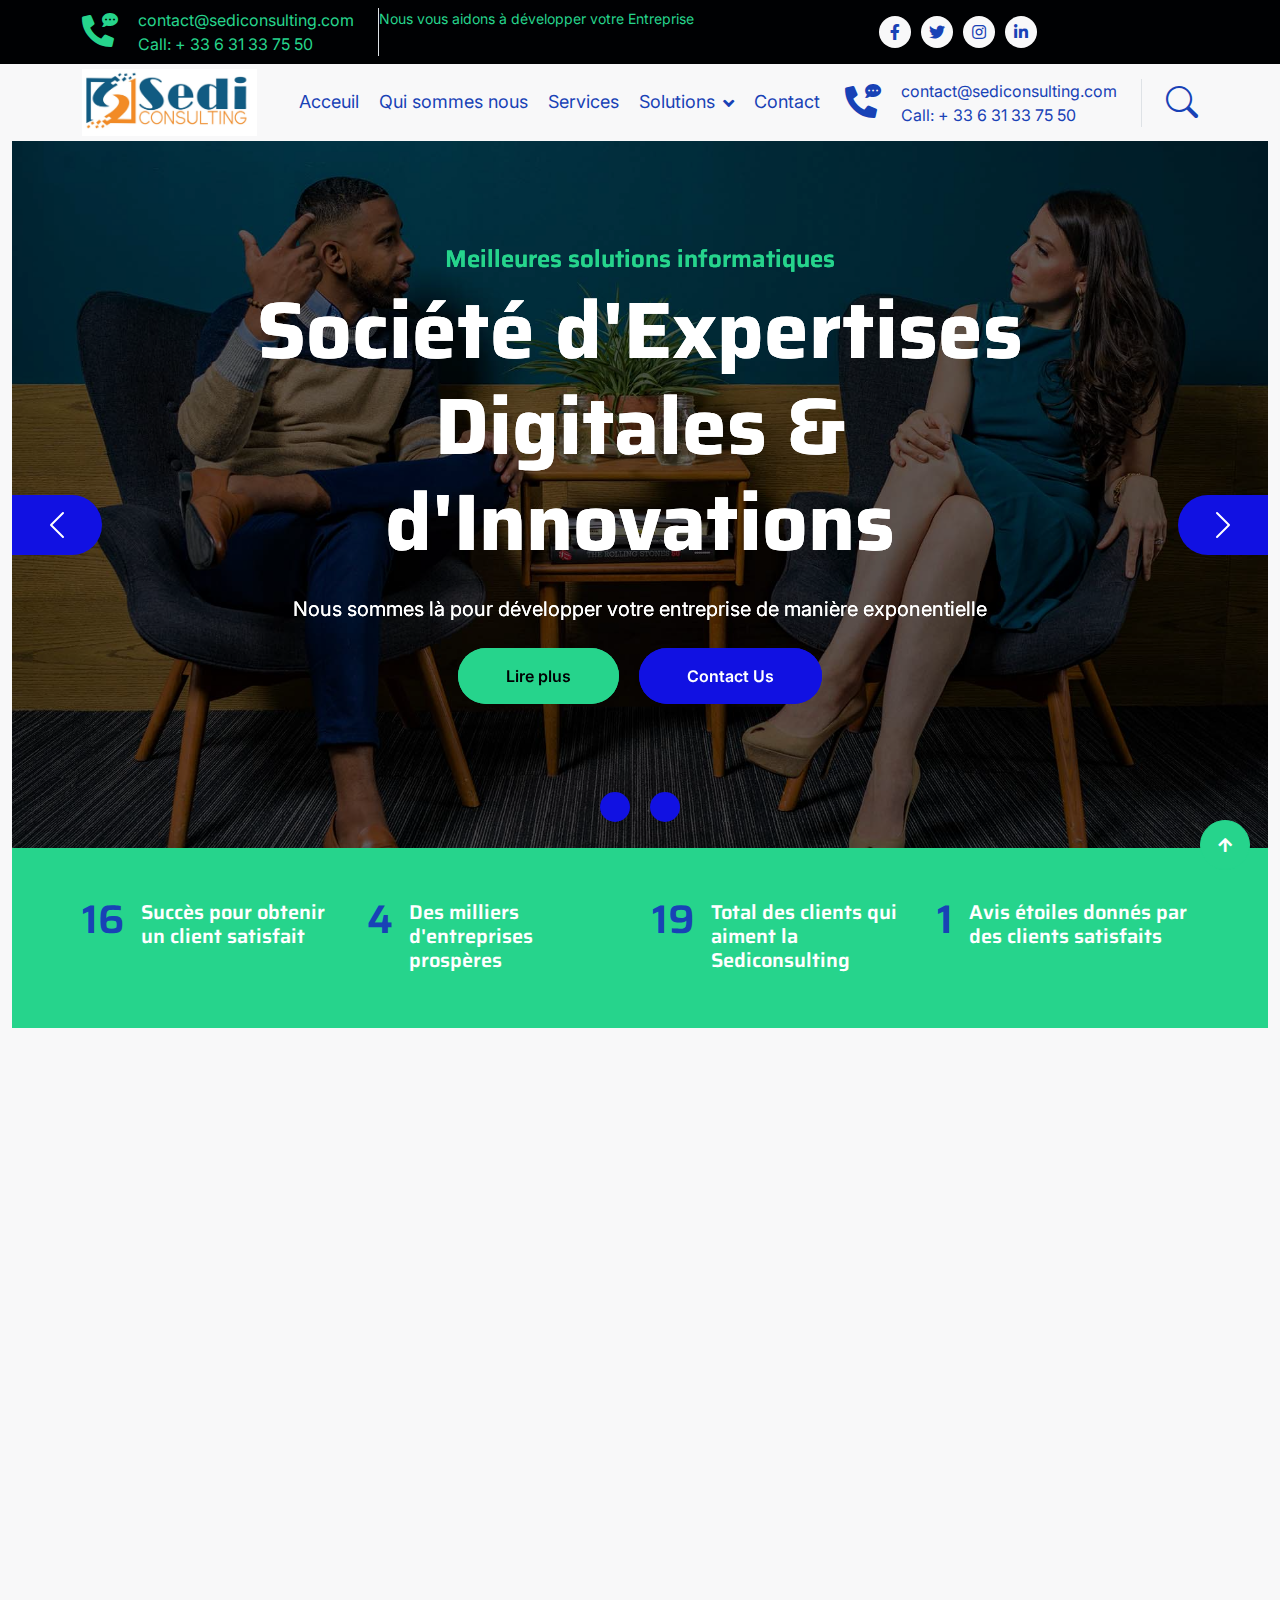
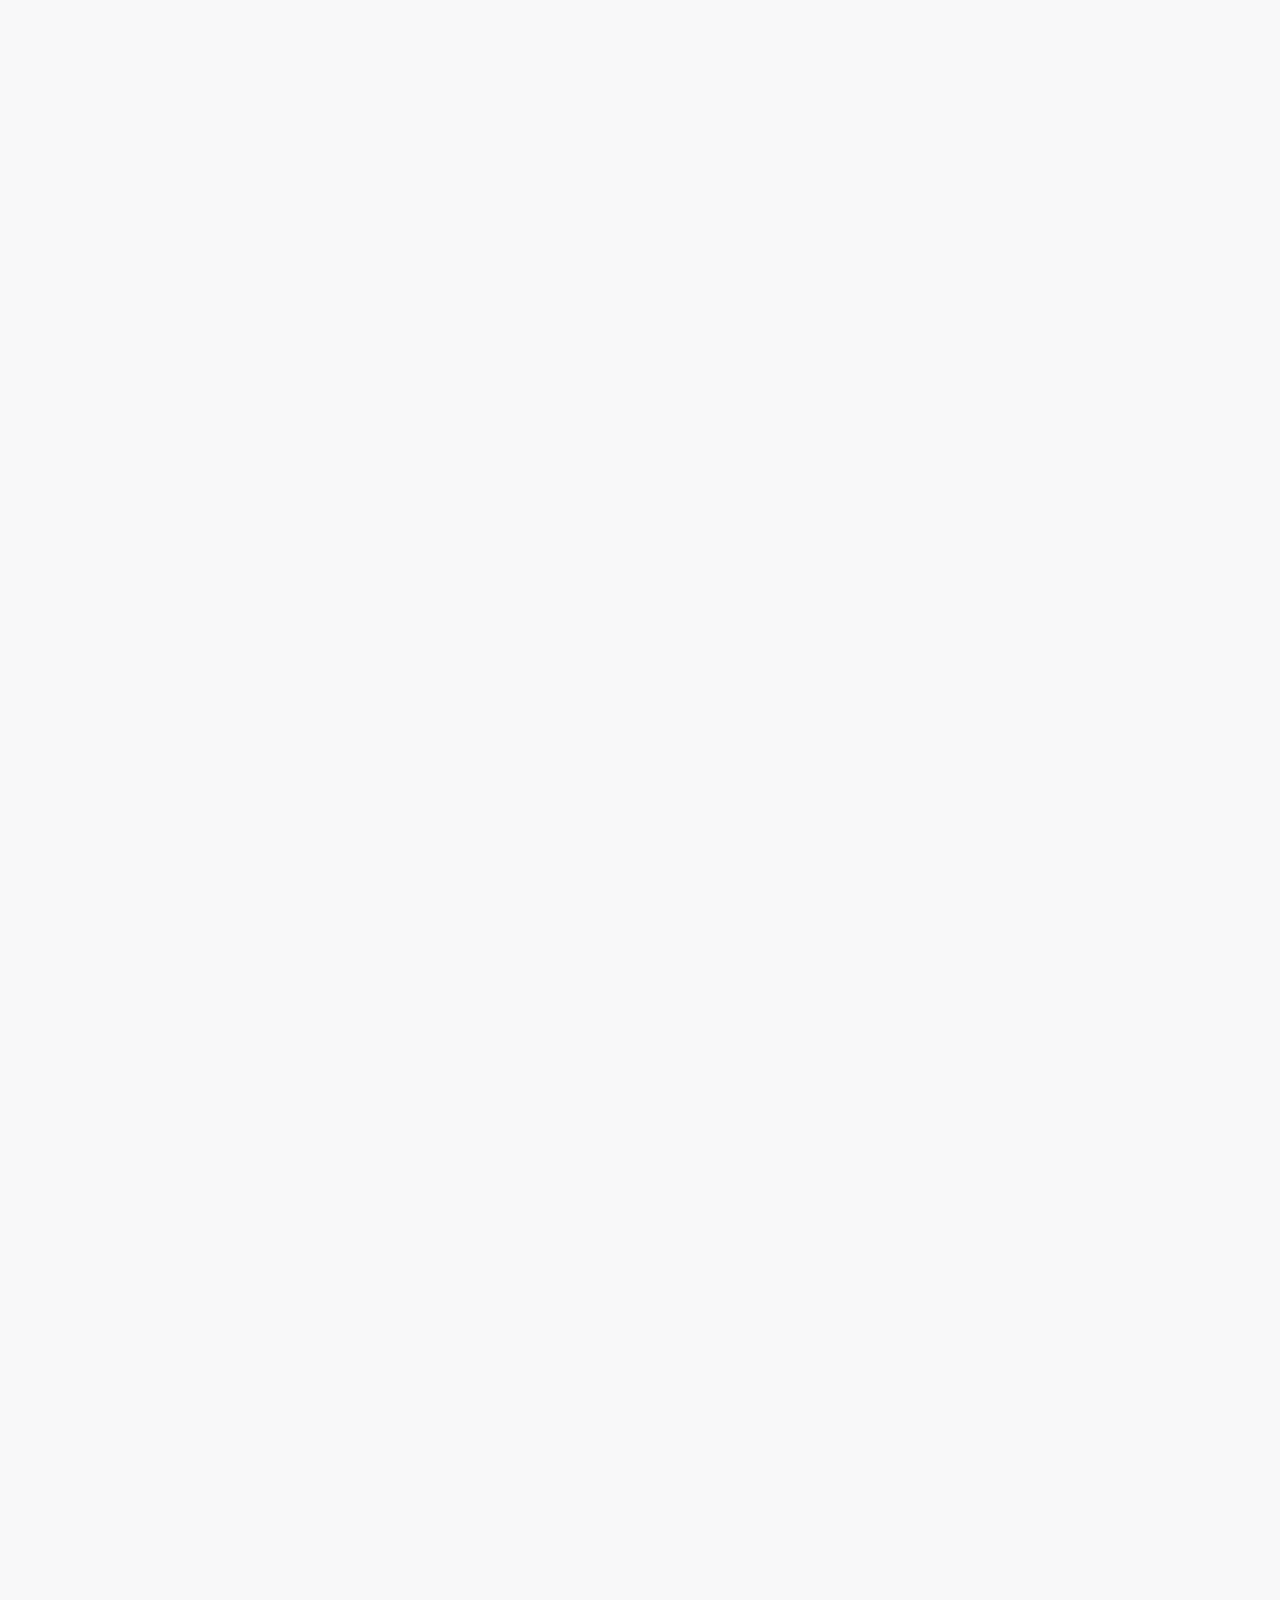
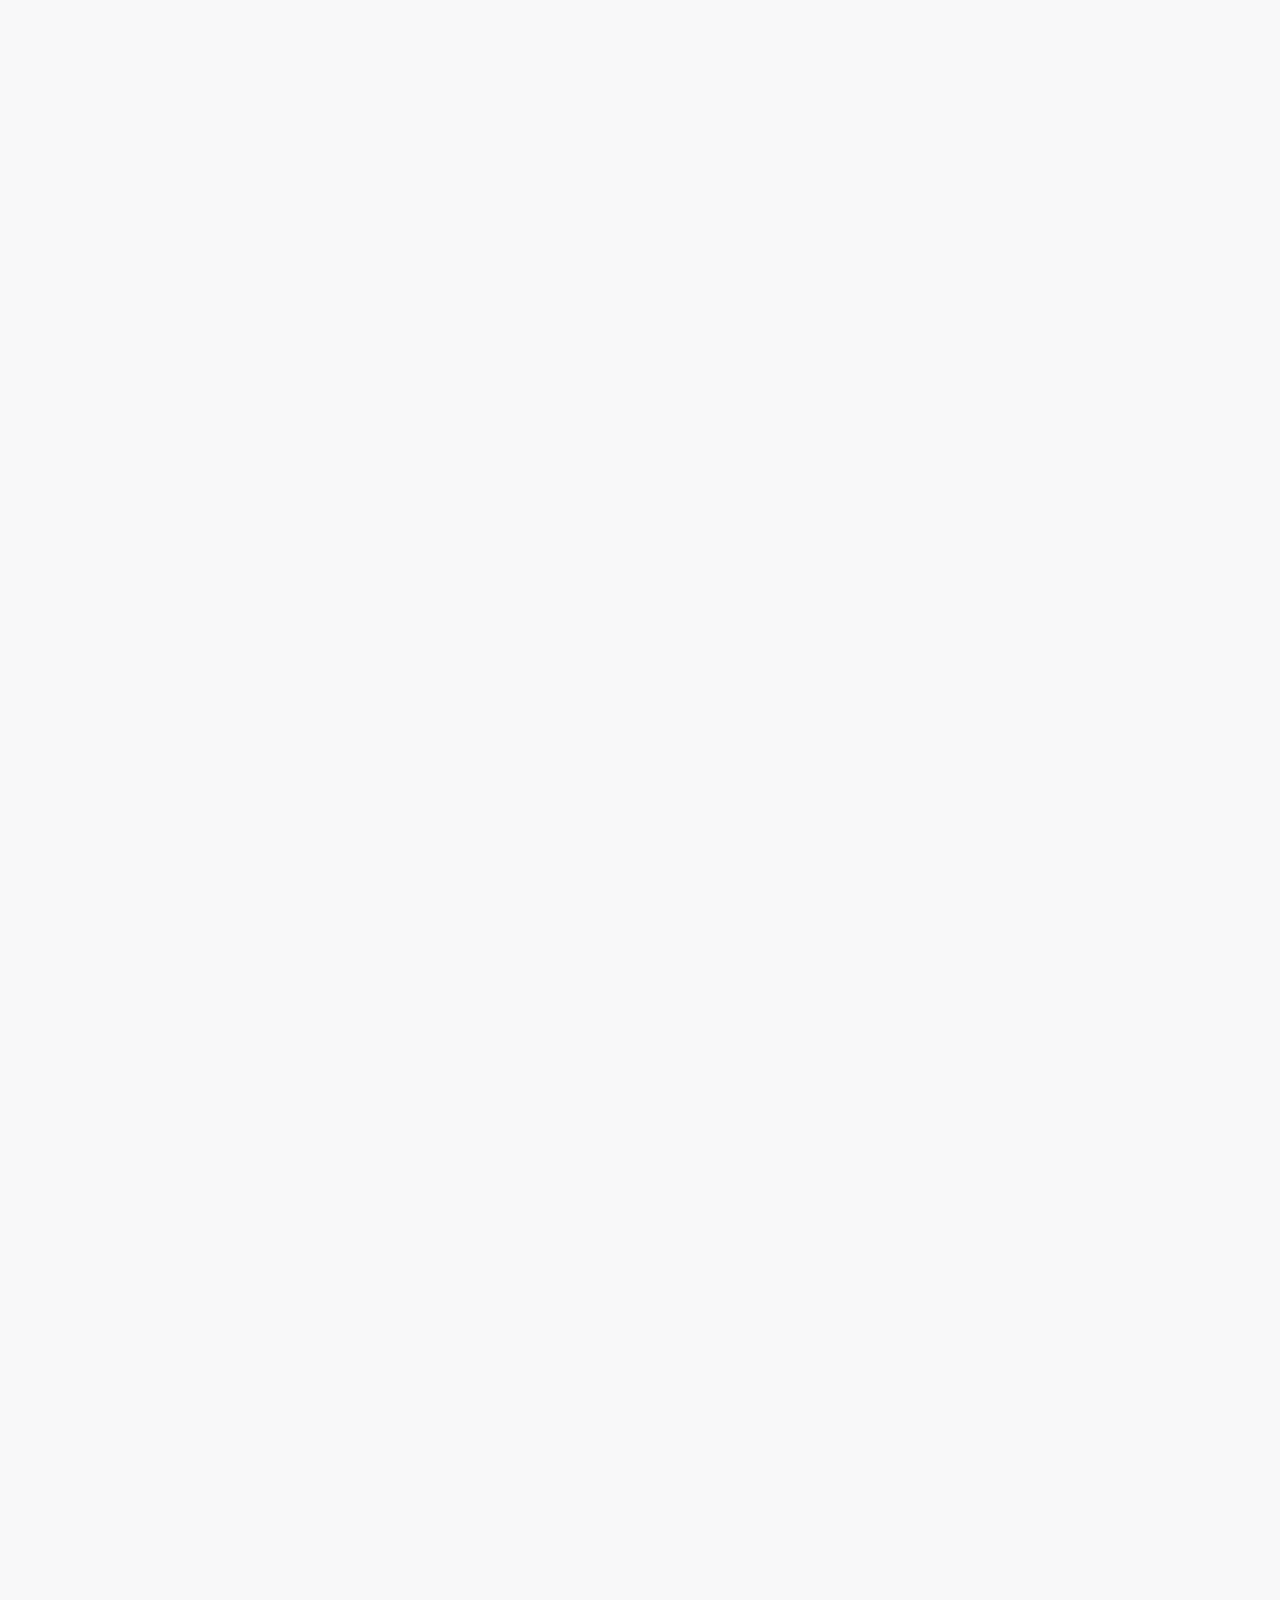
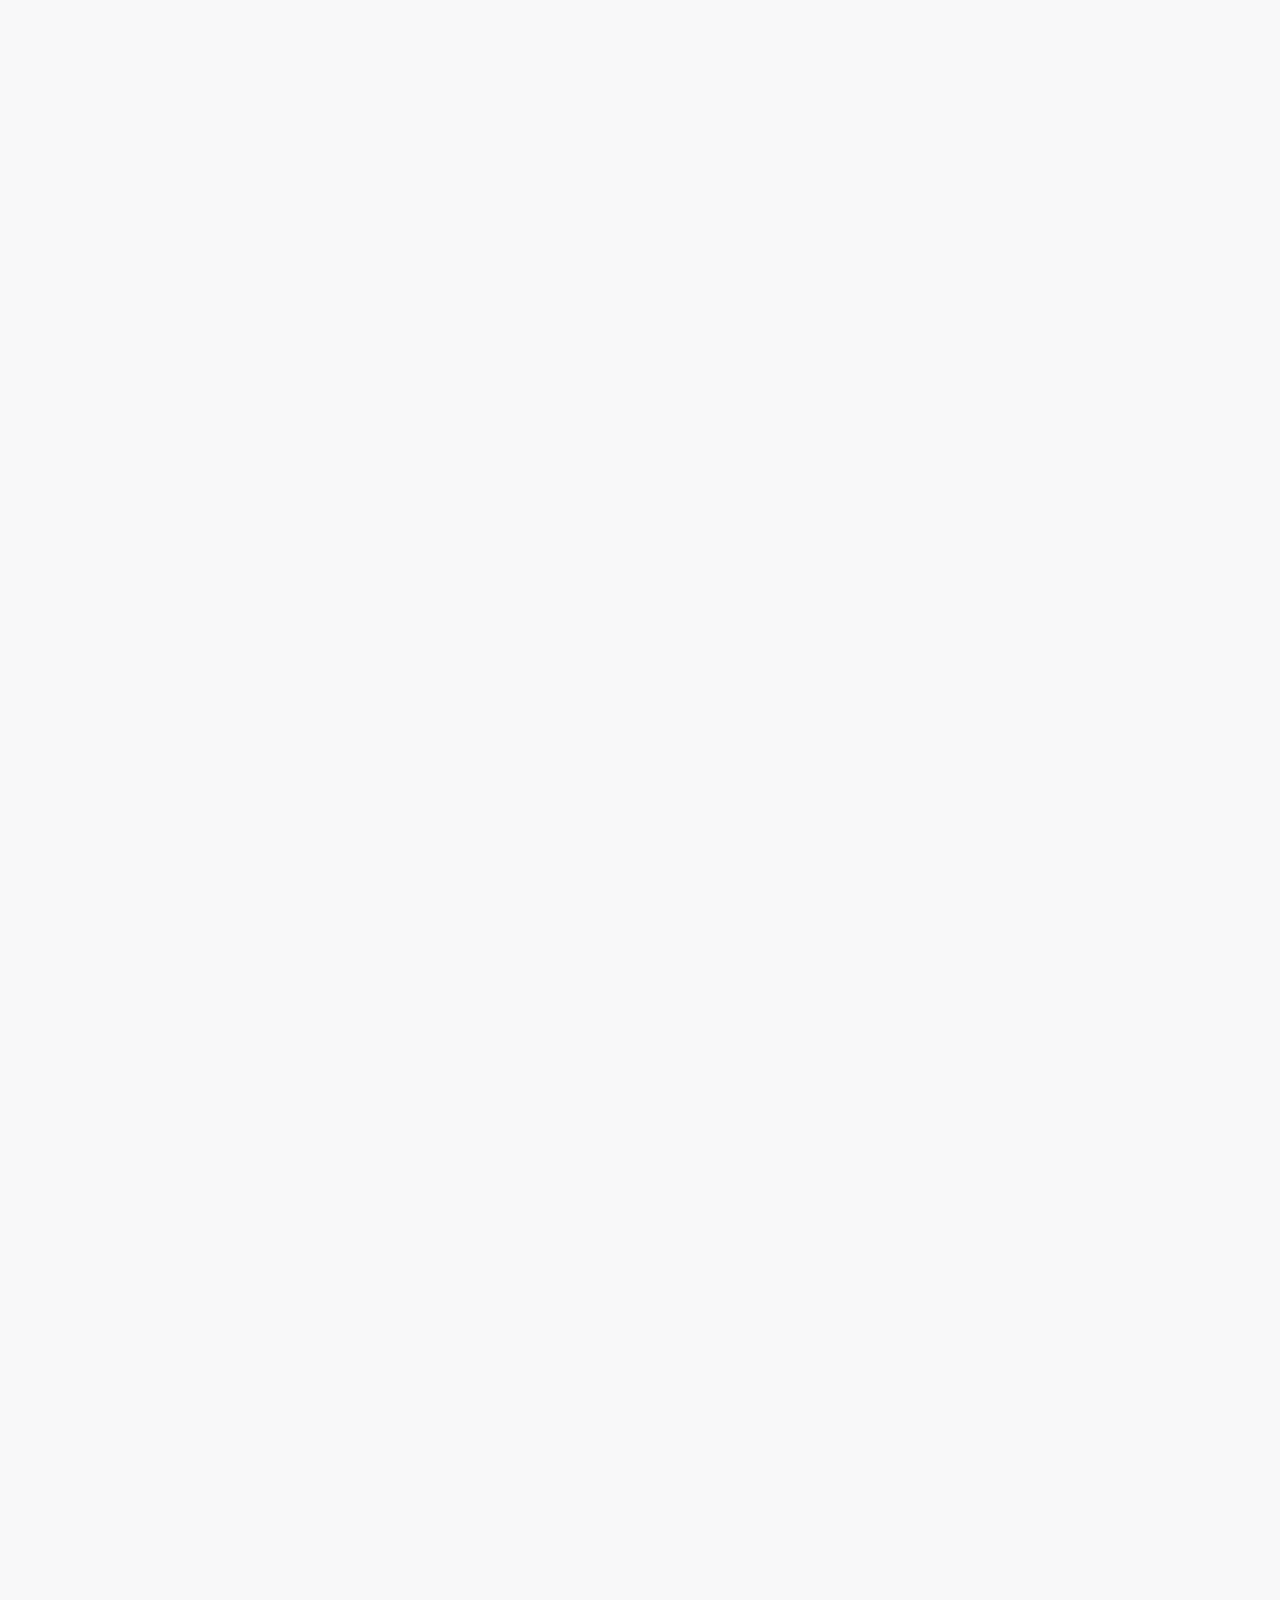
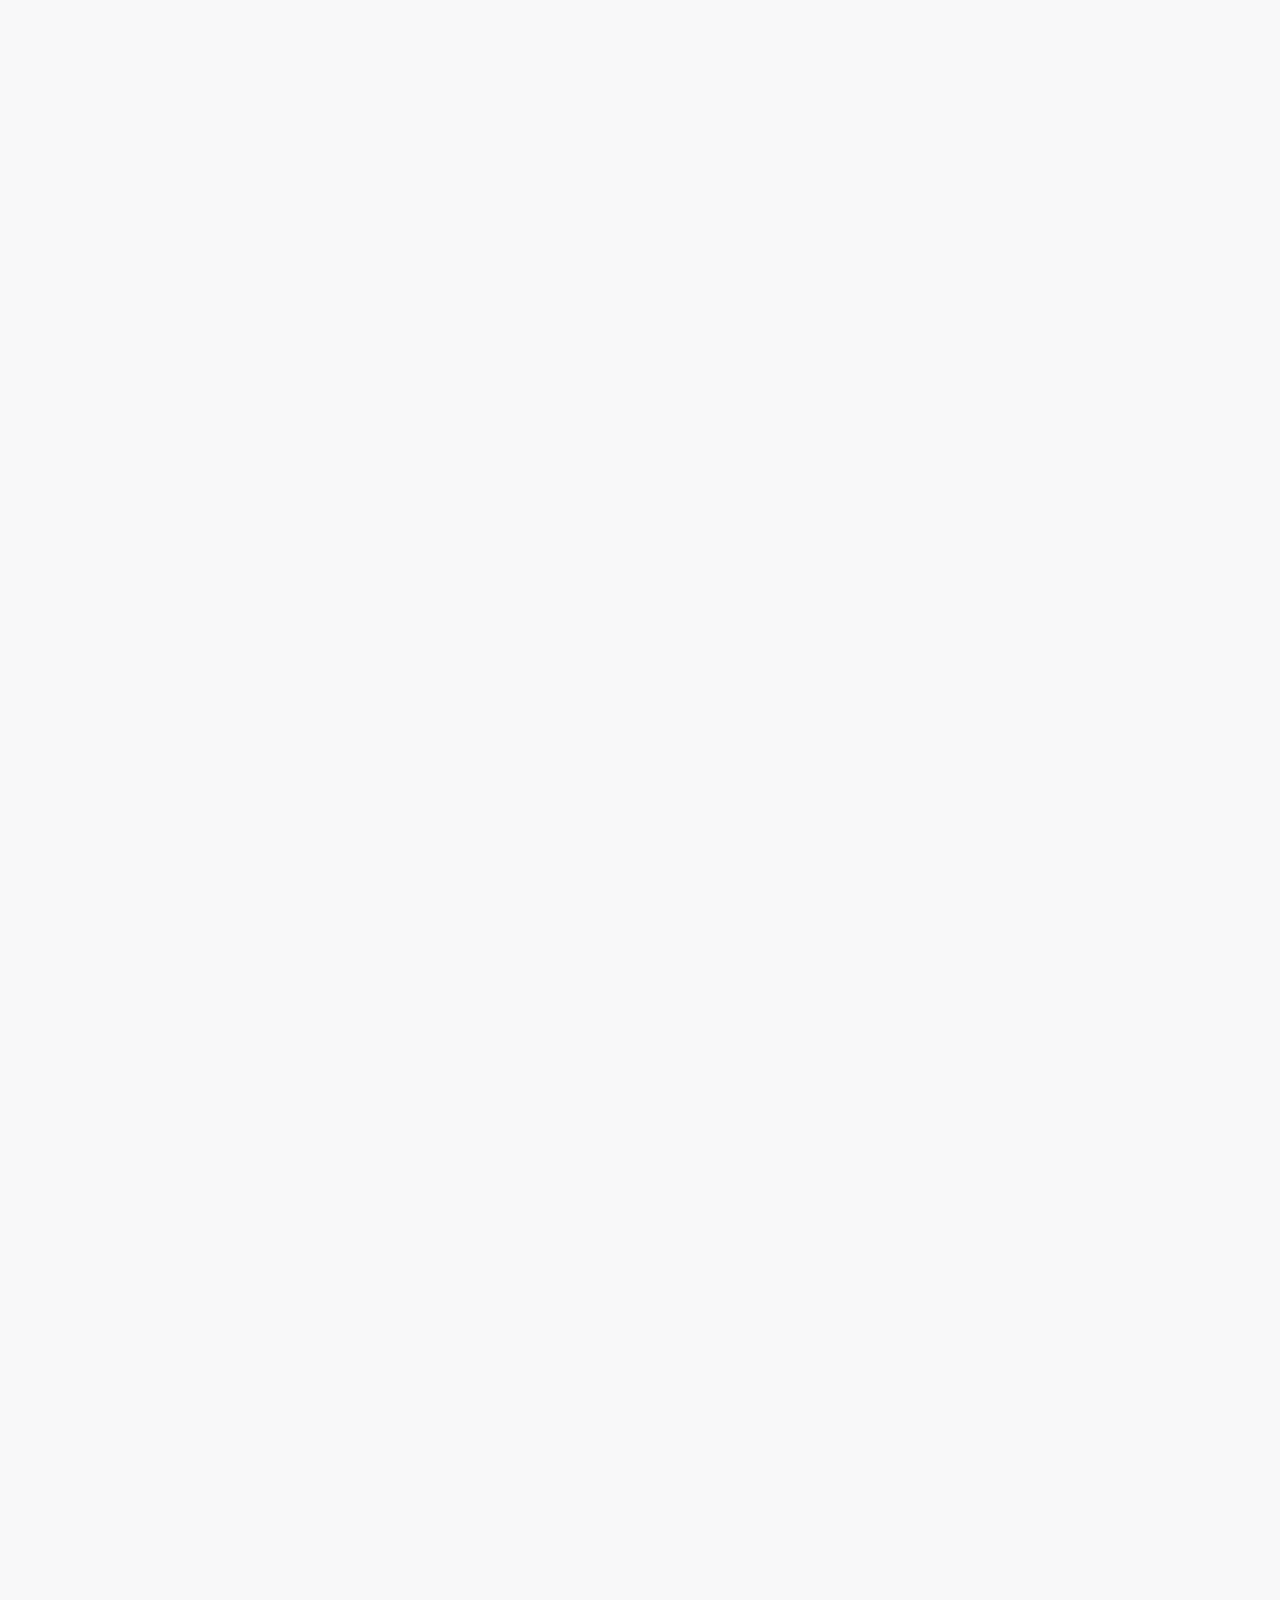
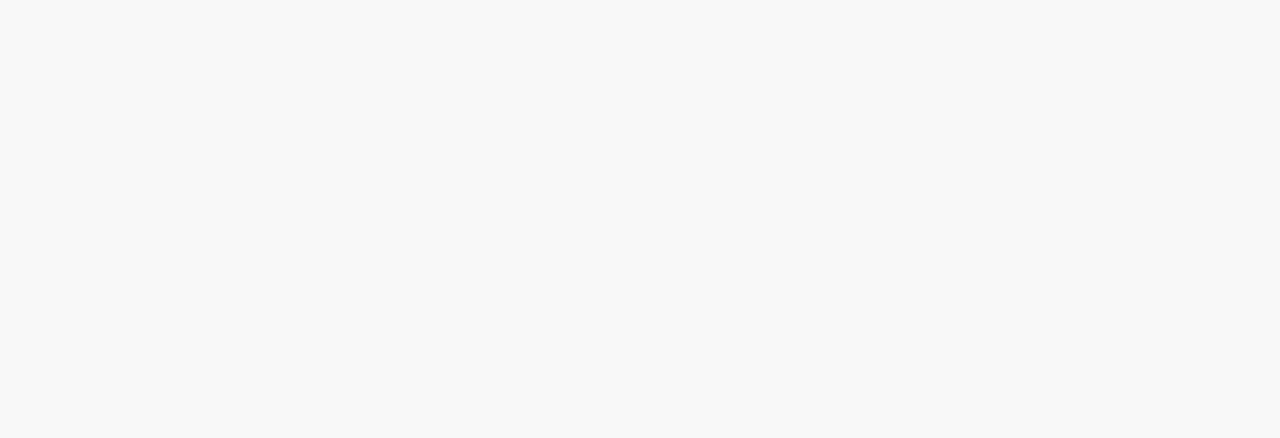
==== index.html @ e4dc42f1 "correction avec saidou" ====
<!DOCTYPE html>
<html lang="en">

<head>
    <meta charset="utf-8">
    <title>Sediconsulting - Société d'Expertises Digitales & d'Innovations</title>
    <meta content="width=device-width, initial-scale=1.0" name="viewport">
    <meta content="" name="keywords">
    <meta content="" name="description">

    <!-- Google Web Fonts -->
    <link rel="preconnect" href="https://fonts.googleapis.com">
    <link rel="preconnect" href="https://fonts.gstatic.com" crossorigin>
    <link
        href="https://fonts.googleapis.com/css2?family=Inter:wght@400;500;600&family=Saira:wght@500;600;700&display=swap"
        rel="stylesheet">

    <!-- Icon Font Stylesheet -->
    <link href="https://cdnjs.cloudflare.com/ajax/libs/font-awesome/5.10.0/css/all.min.css" rel="stylesheet">
    <link href="https://cdn.jsdelivr.net/npm/bootstrap-icons@1.4.1/font/bootstrap-icons.css" rel="stylesheet">

    <!-- Libraries Stylesheet -->
    <link href="lib/animate/animate.min.css" rel="stylesheet">
    <link href="lib/owlcarousel/assets/owl.carousel.min.css" rel="stylesheet">

    <!-- Customized Bootstrap Stylesheet -->
    <link href="css/bootstrap.min.css" rel="stylesheet">

    <!-- Template Stylesheet -->
    <link href="css/style.css" rel="stylesheet">
</head>

<body>
    <!-- Spinner Start -->
    <div id="spinner"
        class="show position-fixed translate-middle w-100 vh-100 top-50 start-50 d-flex align-items-center justify-content-center">
        <div class="spinner-grow text-primary" role="status"></div>
    </div>
    <!-- Spinner End -->

    <!-- Topbar Start -->
    <div class="container-fluid bg-dark py-2 d-none d-md-flex">
        <div class="container">
            <div class="d-flex justify-content-between topbar">
                <!--<div class="top-info">
                    <small class="me-3 text-white-50"><a href="#"><i
                                class="fas fa-map-marker-alt me-2 text-secondary"></i></a></small>
                    <small class="me-3 text-white-50"><a href="#"><i
                                class="fas fa-envelope me-2 text-secondary"></i></a>sedicontact@gmail.com</small>
                </div>-->
                <div class="d-none d-xl-flex flex-shirink-0">
                    <div id="phone-tada" class="d-flex align-items-center justify-content-center me-4 ">
                        <a href="" class="position-relative animated tada infinite">
                            <i class="fa fa-phone-alt text-secondary fa-2x"></i>
                            <div class="position-absolute" style="top: -7px; left: 20px;">
                                <span><i class="fa fa-comment-dots text-secondary"></i></span>
                            </div>
                        </a>
                    </div>
                    <div class="d-flex flex-column pe-4 border-end">
                        <span class="text-secondary -50">contact@sediconsulting.com</span>
                        <span class="text-secondary">Call: + 33 6 31 33 75 50 </span>
                    </div>


                    <div id="note" class="text-secondary d-none d-xl-flex"><small>Nous vous aidons à
                            développer
                            votre
                            Entreprise</small></div>
                    <div class="top-link">
                        <a href="" class="bg-light nav-fill btn btn-sm-square rounded-circle"><i
                                class="fab fa-facebook-f text-primary"></i></a>
                        <a href="" class="bg-light nav-fill btn btn-sm-square rounded-circle"><i
                                class="fab fa-twitter text-primary"></i></a>
                        <a href="" class="bg-light nav-fill btn btn-sm-square rounded-circle"><i
                                class="fab fa-instagram text-primary"></i></a>
                        <a href="" class="bg-light nav-fill btn btn-sm-square rounded-circle me-0"><i
                                class="fab fa-linkedin-in text-primary"></i></a>
                    </div>
                </div>
            </div>
        </div>
        <!-- Topbar End -->


    </div><!-- Navbar Start -->
    <div class="container-fluid bg-light">
        <div class="container">
            <nav class="navbar navbar-dark navbar-expand-lg py-0">
                <a href="index.html" class="navbar-brand">
                    <!--<h1 class="text-white fw-bold d-block">SEDI<span class="text-secondary">CONSULTING</span> </h1>-->
                    <img src="img/sedi.jpeg" class="img-fluid  text-primary" width="175 ">
                </a>
                <button type="button" class="navbar-toggler me-0" data-bs-toggle="collapse"
                    data-bs-target="#navbarCollapse">
                    <span class="navbar-toggler-icon"></span>
                </button>
                <div class="collapse navbar-collapse bg-transparent" id="navbarCollapse">
                    <div class="navbar-nav ms-auto mx-xl-auto p-0">
                        <a href="index.html" class="nav-item nav-link  text-primary">Acceuil</a>
                        <a href="about.html" class="nav-item nav-link text-primary ">Qui sommes nous</a>
                        <a href="service.html" class="nav-item nav-link  text-primary">Services</a>
                        <!--<a href="project.html" class="nav-item nav-link active text-secondary">Projects</a>-->
                        <div class="nav-item dropdown">
                            <a href="#" class="nav-link dropdown-toggle text-primary" data-bs-toggle="dropdown">
                                Solutions</a>
                            <div class="dropdown-menu rounded">
                                <a href="service.html" class="nav-item nav-link  text-primary">domaine d’expertise</a>
                                <a href="project.html" class="nav-item nav-link active text-primary">projets</a>
                                <a href="blog.html" class="dropdown-item  text-primary">Formation</a>
                                <a href="team.html" class="dropdown-item  text-primary">Notre équipe</a>
                                <a href="testimonial.html" class="dropdown-item  text-primary">Témoignage</a>
                                <a href="404.html" class="dropdown-item  text-primary">404 Page</a>
                            </div>
                        </div>
                        <a href="contact.html" class="nav-item nav-link  text-primary">Contact</a>
                    </div>
                </div>
                <div class="d-none d-xl-flex flex-shirink-0">
                    <div id="phone-tada" class="d-flex align-items-center justify-content-center me-4 ">
                        <a href="" class="position-relative animated tada infinite">
                            <i class="fa fa-phone-alt text-primary fa-2x"></i>
                            <div class="position-absolute" style="top: -7px; left: 20px;">
                                <span><i class="fa fa-comment-dots text-primary"></i></span>
                            </div>
                        </a>
                    </div>
                    <div class="d-flex flex-column pe-4 border-end">
                        <span class="text-primary -50">contact@sediconsulting.com </span>
                        <span class="text-primary">Call: + 33 6 31 33 75 50 </span>
                    </div>
                    <div class="d-flex align-items-center justify-content-center ms-4 ">
                        <a href="#"><i class="bi bi-search text-primary fa-2x"></i></a>
                    </div>
                </div>
            </nav>
        </div>
        <!-- Navbar End -->

        <!-- Carousel Start -->
        <div class="container-fluid px-0">
            <div id="carouselId" class="carousel slide" data-bs-ride="carousel">
                <ol class="carousel-indicators">
                    <li data-bs-target="#carouselId" data-bs-slide-to="0" class="active" aria-current="true"
                        aria-label="First slide"></li>
                    <li data-bs-target="#carouselId" data-bs-slide-to="1" aria-label="Second slide"></li>
                </ol>
                <div class="carousel-inner" role="listbox">
                    <div class="carousel-item active">
                        <img src="img/carousel-1.jpg" class="img-fluid" alt="First slide">
                        <div class="carousel-caption">
                            <div class="container carousel-content">
                                <h6 class="text-secondary h4 animated fadeInUp">Meilleures solutions informatiques</h6>
                                <h1 class="text-white display-1 mb-4 animated fadeInRight">Société d'Expertises
                                    Digitales &
                                    d'Innovations
                                </h1>
                                <p class="mb-4 text-white fs-5 animated fadeInDown">Nous sommes là pour développer votre
                                    entreprise de manière exponentielle
                                </p>
                                <a href="" class="me-2"><button type="button"
                                        class="px-4 py-sm-3 px-sm-5 btn btn-primary rounded-pill carousel-content-btn1 animated fadeInLeft">Lire
                                        plus</button></a>
                                <a href="" class="ms-2"><button type="button"
                                        class="px-4 py-sm-3 px-sm-5 btn btn-primary rounded-pill carousel-content-btn2 animated fadeInRight">Contact
                                        Us</button></a>
                            </div>
                        </div>
                    </div>
                    <div class="carousel-item active">
                        <img src="img/carousel-1.jpg" class="img-fluid" alt="First slide">
                        <div class="carousel-caption">
                            <div class="container carousel-content">
                                <h6 class="text-secondary h4 animated fadeInUp">Meilleures solutions informatiques</h6>
                                <h1 class="text-white display-1 mb-4 animated fadeInRight">Société d'Expertises
                                    Digitales &
                                    d'Innovations
                                </h1>
                                <p class="mb-4 text-white fs-5 animated fadeInDown">Nous sommes là pour développer votre
                                    entreprise de manière exponentielle
                                </p>
                                <a href="" class="me-2"><button type="button"
                                        class="px-4 py-sm-3 px-sm-5 btn btn-primary rounded-pill carousel-content-btn1 animated fadeInLeft">Lire
                                        plus</button></a>
                                <a href="" class="ms-2"><button type="button"
                                        class="px-4 py-sm-3 px-sm-5 btn btn-primary rounded-pill carousel-content-btn2 animated fadeInRight">Contact
                                        Us</button></a>
                            </div>
                        </div>
                    </div>
                </div>
                <button class="carousel-control-prev" type="button" data-bs-target="#carouselId" data-bs-slide="prev">
                    <span class="carousel-control-prev-icon" aria-hidden="true"></span>
                    <span class="visually-hidden">Precedent</span>
                </button>
                <button class="carousel-control-next" type="button" data-bs-target="#carouselId" data-bs-slide="next">
                    <span class="carousel-control-next-icon" aria-hidden="true"></span>
                    <span class="visually-hidden">Suivant</span>
                </button>
            </div>
        </div>
        <!-- Carousel End -->
        <!-- Fact Start -->
        <div class="container-fluid bg-secondary py-5">
            <div class="container">
                <div class="row">
                    <div class="col-lg-3 wow fadeIn" data-wow-delay=".1s">
                        <div class="d-flex counter">
                            <h1 class="me-3 text-primary counter-value">99</h1>
                            <h5 class="text-white mt-1">Succès pour obtenir un client satisfait</h5>
                        </div>
                    </div>
                    <div class="col-lg-3 wow fadeIn" data-wow-delay=".3s">
                        <div class="d-flex counter">
                            <h1 class="me-3 text-primary counter-value">25</h1>
                            <h5 class="text-white mt-1">Des milliers d'entreprises prospères</h5>
                        </div>
                    </div>
                    <div class="col-lg-3 wow fadeIn" data-wow-delay=".5s">
                        <div class="d-flex counter">
                            <h1 class="me-3 text-primary counter-value">120</h1>
                            <h5 class="text-white mt-1">Total des clients qui aiment la Sediconsulting</h5>
                        </div>
                    </div>
                    <div class="col-lg-3 wow fadeIn" data-wow-delay=".7s">
                        <div class="d-flex counter">
                            <h1 class="me-3 text-primary counter-value">5</h1>
                            <h5 class="text-white mt-1">Avis étoiles donnés par des clients satisfaits</h5>
                        </div>
                    </div>
                </div>
            </div>
        </div>
        <!-- Fact End -->


        <!-- About Start -->
        <div class="container-fluid py-5 my-5">
            <div class="container pt-5">
                <div class="row g-5">
                    <div class="col-lg-5 col-md-6 col-sm-12 wow fadeIn" data-wow-delay=".3s">
                        <div class="h-100 position-relative">
                            <img src="img/about-1.jpg" class="img-fluid w-75 rounded" alt=""
                                style="margin-bottom: 25%;">
                            <div class="position-absolute w-75" style="top: 25%; left: 25%;">
                                <img src="img/about-2.jpg" class="img-fluid w-100 rounded" alt="">
                            </div>
                        </div>
                    </div>
                    <div class="col-lg-7 col-md-6 col-sm-12 wow fadeIn" data-wow-delay=".5s">
                        <h5 class="text-primary">A propos de nous</h5>
                        <h1 class="mb-4">À propos de l'entreprise Sediconsulting et de ses solutions techniques et
                            technologiques
                            innovantes
                        </h1>
                        <p>Sediconsulting, entreprise visionnaire, excelle dans l'expertise et l'innovation touchant la
                            connectivité, les télécommunications, l'internet, la fibre optique, l'économie numérique,
                            l'informatique, la transformation digitale et l'intelligence artificielle. Forts d'une
                            expérience approfondie, nous nous engageons à façonner l'avenir de la communication et de la
                            technologie
                        </p>
                        <p>
                            Intervenant dans les domaines de la Connectivité Avancée, des
                            Télécommunications Intelligentes, de l'Internet, de la Fibre Optique et de l'Informatique,
                            ainsi que de l'Économie Numérique, notre équipe est notre atout majeur. Composée de
                            professionnels passionnés et hautement qualifiés, elle travaille de concert pour innover et
                            résoudre les défis les plus complexes
                        </p>
                        <p>Sediconsulting ne se contente pas de suivre les
                            tendances, nous les créons. Notre engagement envers la recherche et le développement nous
                            place à l'avant-garde de l'innovation, faisant constamment évoluer nos solutions pour
                            répondre aux exigences de demain
                        </p>
                        <p>
                            à nous pour façonner ensemble un avenir
                            où la connectivité redéfinit les possibilités. Avec Sediconsulting, l'innovation devient une
                            réalité

                        </p>
                        <p>Collaboration et synergie sont les clés de notre succès. Nous établissons des partenariats
                            stratégiques à l'échelle mondiale, créant un réseau d'influence et de connaissances pour
                            rester à la pointe de l'industrie</p>
                        <p class="mb-4">Notre équipe est notre atout majeur. Des professionnels passionnés et hautement
                            qualifiés, dotés d'une expérience approfondie, travaillent de concert pour innover et
                            résoudre les défis les plus complexes.Sediconsulting ne suit pas seulement les tendances,
                            nous les créons. Notre engagement envers la recherche et le développement nous place à
                            l'avant-garde de l'innovation, en faisant constamment évoluer nos solutions pour répondre
                            aux exigences de demain</p>
                        <a href="" class="btn btn-secondary rounded-pill px-5 py-3 text-white">plus de detail</a>
                    </div>
                </div>
            </div>
        </div>
        <!-- About End -->


        <!-- Services Start -->
        <div class="container-fluid services py-5 mb-5">
            <div class="container">
                <div class="text-center mx-auto pb-5 wow fadeIn" data-wow-delay=".3s" style="max-width: 600px;">
                    <h5 class="text-primary">Notre Services</h5>
                    <h1>Des services spécialement conçus pour votre entreprise</h1>
                </div>
                <div class="row g-5 services-inner">
                    <div class="col-md-6 col-lg-4 wow fadeIn" data-wow-delay=".3s">
                        <div class="services-item bg-light">
                            <div class="p-4 text-center services-content">
                                <div class="services-content-icon">
                                    <i class="fa fa-code fa-7x mb-4 text-primary"></i>
                                    <h4 class="mb-3">Assistance a maitrise d'ouvrage</h4>
                                    <p class="mb-4">Le Schémas directeurs
                                        Benchmarks et étude de cadrage
                                        Conduite de consultation et d’appels d’offres</p>
                                    <a href="" class="btn btn-secondary text-white px-5 py-3 rounded-pill">Lire plus</a>
                                </div>
                            </div>
                        </div>
                    </div>
                    <div class="col-md-6 col-lg-4 wow fadeIn" data-wow-delay=".5s">
                        <div class="services-item bg-light">
                            <div class="p-4 text-center services-content">
                                <div class="services-content-icon">
                                    <i class="fa fa-file-code fa-7x mb-4 text-primary"></i>
                                    <h4 class="mb-3"> Pilotage des projets</h4>
                                    <p class="mb-4">Elaboration de processus et outils de pilotage (TdB, KPIs, etc.)
                                        Gestion de projet.</p>
                                    <a href="" class="btn btn-secondary text-white px-5 py-3 rounded-pill">Lire plus</a>
                                </div>
                            </div>
                        </div>
                    </div>
                    <div class="col-md-6 col-lg-4 wow fadeIn" data-wow-delay=".7s">
                        <div class="services-item bg-light">
                            <div class="p-4 text-center services-content">
                                <div class="services-content-icon">
                                    <i class="fa fa-external-link-alt fa-7x mb-4 text-primary"></i>
                                    <h4 class="mb-3">Audits</h4>
                                    <p class="mb-4"> Audits techniques
                                        Audits fonctionnels
                                        Audits organisationnels</p>
                                    <a href="" class="btn btn-secondary text-white px-5 py-3 rounded-pill">Read More</a>
                                </div>
                            </div>
                        </div>
                    </div>
                    <div class="col-md-6 col-lg-4 wow fadeIn" data-wow-delay=".3s">
                        <div class="services-item bg-light">
                            <div class="p-4 text-center services-content">
                                <div class="services-content-icon">
                                    <i class="fas fa-user-secret fa-7x mb-4 text-primary"></i>
                                    <h4 class="mb-3">securité informatiques</h4>
                                    <p class="mb-4">La sécurité informatique, également appelée cybersécurité, est un
                                        ensemble de pratiques, technologies, processus et mesures conçus pour protéger
                                        les systèmes informatiques, réseaux, programmes et données contre des menaces,
                                        des
                                        attaques et des accès non autorisés.</p>
                                    <a href="" class="btn btn-secondary text-white px-5 py-3 rounded-pill">Read More</a>
                                </div>

                            </div>
                        </div>
                    </div>
                    <div class="col-md-6 col-lg-4 wow fadeIn" data-wow-delay=".5s">
                        <div class="services-item bg-light">
                            <div class="p-4 text-center services-content">
                                <div class="services-content-icon">
                                    <i class="fa fa-envelope-open fa-7x mb-4 text-primary"></i>
                                    <h4 class="mb-3">Le marketing numérique</h4>
                                    <p class="mb-4">Le marketing numérique, également appelé marketing en ligne ou
                                        marketing
                                        digital, englobe l'ensemble des stratégies, techniques et pratiques marketing
                                        qui
                                        utilisent les canaux numériques pour atteindre et interagir avec un public
                                        cible.</p>
                                    <a href="" class="btn btn-secondary text-white px-5 py-3 rounded-pill">Read More</a>
                                </div>
                            </div>
                        </div>
                    </div>
                    <div class="col-md-6 col-lg-4 wow fadeIn" data-wow-delay=".7s">
                        <div class="services-item bg-light">
                            <div class="p-4 text-center services-content">
                                <div class="services-content-icon">
                                    <i class="fas fa-laptop fa-7x mb-4 text-primary"></i>
                                    <h4 class="mb-3">Formation </h4>
                                    <p class="mb-4">Définition de plans de formation, transition et de déploiement
                                        Accompagnement des utilisateurs et dans les domaines de securité informatiques
                                    </p>
                                    <a href="" class="btn btn-secondary text-white px-5 py-3 rounded-pill">Read More</a>
                                </div>
                            </div>
                        </div>
                    </div>
                </div>
            </div>
        </div>
        <!-- Services End -->


        <!-- Project Start -->
        <div class="container-fluid project py-5 mb-5">
            <div class="container">
                <div class="text-center mx-auto pb-5 wow fadeIn" data-wow-delay=".3s" style="max-width: 600px;">
                    <h5 class="text-primary">Notre projet</h5>
                    <h1>Nos projets récemment terminés</h1>
                </div>
                <div class="row g-5">
                    <div class="col-md-6 col-lg-4 wow fadeIn" data-wow-delay=".3s">
                        <div class="project-item">
                            <div class="project-img">
                                <img src="img/project-1.jpg" class="img-fluid w-100 rounded" alt="">
                                <div class="project-content">
                                    <a href="#" class="text-center">
                                        <h4 class="text-secondary">création de sites web</h4>
                                        <p class="m-0 text-white">Analyse Web</p>
                                    </a>
                                </div>
                            </div>
                        </div>
                    </div>
                    <div class="col-md-6 col-lg-4 wow fadeIn" data-wow-delay=".5s">
                        <div class="project-item">
                            <div class="project-img">
                                <img src="img/project-2.jpg" class="img-fluid w-100 rounded" alt="">
                                <div class="project-content">
                                    <a href="#" class="text-center">
                                        <h4 class="text-secondary">Cyber Security</h4>
                                        <p class="m-0 text-white">Cyber Security Core</p>
                                    </a>
                                </div>
                            </div>
                        </div>
                    </div>
                    <div class="col-md-6 col-lg-4 wow fadeIn" data-wow-delay=".7s">
                        <div class="project-item">
                            <div class="project-img">
                                <img src="img/project-3.jpg" class="img-fluid w-100 rounded" alt="">
                                <div class="project-content">
                                    <a href="#" class="text-center">
                                        <h4 class="text-secondary">informations mobiles</h4>
                                        <p class="m-0 text-white">Téléphone à venir</p>
                                    </a>
                                </div>
                            </div>
                        </div>
                    </div>
                    <div class="col-md-6 col-lg-4 wow fadeIn" data-wow-delay=".3s">
                        <div class="project-item">
                            <div class="project-img">
                                <img src="img/project-4.jpg" class="img-fluid w-100 rounded" alt="">
                                <div class="project-content">
                                    <a href="#" class="text-center">
                                        <h4 class="text-secondary">Développement web</h4>
                                        <p class="m-0 text-white">Analyse Web</p>
                                    </a>
                                </div>
                            </div>
                        </div>
                    </div>
                    <div class="col-md-6 col-lg-4 wow fadeIn" data-wow-delay=".5s">
                        <div class="project-item">
                            <div class="project-img">
                                <img src="img/project-5.jpg" class="img-fluid w-100 rounded" alt="">
                                <div class="project-content">
                                    <a href="#" class="text-center">
                                        <h4 class="text-secondary">Le marketing numérique</h4>
                                        <p class="m-0 text-white">Analyse marketing</p>
                                    </a>
                                </div>
                            </div>
                        </div>
                    </div>
                    <div class="col-md-6 col-lg-4 wow fadeIn" data-wow-delay=".7s">
                        <div class="project-item">
                            <div class="project-img">
                                <img src="img/project-6.jpg" class="img-fluid w-100 rounded" alt="">
                                <div class="project-content">
                                    <a href="#" class="text-center">
                                        <h4 class="text-secondary">Recherche de mots-clés</h4>
                                        <p class="m-0 text-white">Analyse des mots clés</p>
                                    </a>
                                </div>
                            </div>
                        </div>
                    </div>
                </div>
            </div>
        </div>
        <!-- Project End -->
        <!-- Blog Start -->
        <div class="container-fluid blog py-5 mb-5">
            <div class="container">
                <div class="text-center mx-auto pb-5 wow fadeIn" data-wow-delay=".3s" style="max-width: 600px;">
                    <h5 class="text-primary">Formation</h5>
                    <h1>Programme de Formation</h1>
                </div>
                <div class="row g-5 justify-content-center">
                    <div class="col-lg-6 col-xl-4 wow fadeIn" data-wow-delay=".3s">
                        <div class="blog-item position-relative bg-light rounded">
                            <img src="img/blog-1.jpg" class="img-fluid w-100 rounded-top" alt="">
                            <span class="position-absolute px-4 py-3 bg-primary text-white rounded"
                                style="top: -28px; right: 20px;">Developpement Web</span>
                            <div class="blog-btn d-flex justify-content-between position-relative px-3"
                                style="margin-top: -75px;">
                                <div class="blog-icon btn btn-secondary px-3 rounded-pill my-auto">
                                    <a href="" class="btn text-white">Lire plus</a>
                                </div>
                                <div class="blog-btn-icon btn btn-secondary px-4 py-3 rounded-pill ">
                                    <div class="blog-icon-1">
                                        <p class="text-white px-2">Partager<i class="fa fa-arrow-right ms-3"></i></p>
                                    </div>
                                    <div class="blog-icon-2">
                                        <a href="" class="btn me-1"><i class="fab fa-facebook-f text-white"></i></a>
                                        <a href="" class="btn me-1"><i class="fab fa-twitter text-white"></i></a>
                                        <a href="" class="btn me-1"><i class="fab fa-instagram text-white"></i></a>
                                    </div>
                                </div>
                            </div>
                            <div class="blog-content text-center position-relative px-3" style="margin-top: -25px;">
                                <img src="img/admin.jpg"
                                    class="img-fluid rounded-circle border border-4 border-white mb-3" alt="">
                                <h5 class="">Par Daniel Martin</h5>
                                <span class="text-secondary">24 jan 2024</span>
                                <p class="py-2"></p>
                            </div>
                            <div
                                class="blog-coment d-flex justify-content-between px-4 py-2 border bg-primary rounded-bottom">
                                <a href="" class="text-white"><small><i
                                            class="fas fa-share me-2 text-secondary"></i>5324
                                        Partager</small></a>
                                <a href="" class="text-white"><small><i class="fa fa-comments me-2 text-secondary"></i>5
                                        Commentaire</small></a>
                            </div>
                        </div>
                    </div>
                    <div class="col-lg-6 col-xl-4 wow fadeIn" data-wow-delay=".5s">
                        <div class="blog-item position-relative bg-light rounded">
                            <img src="img/blog-2.jpg" class="img-fluid w-100 rounded-top" alt="">
                            <span class="position-absolute px-4 py-3 bg-primary text-white rounded"
                                style="top: -28px; right: 20px;">Formation au outils numérique</span>
                            <div class="blog-btn d-flex justify-content-between position-relative px-3"
                                style="margin-top: -75px;">
                                <div class="blog-icon btn btn-secondary px-3 rounded-pill my-auto">
                                    <a href="" class="btn text-white ">Lire plus</a>
                                </div>
                                <div class="blog-btn-icon btn btn-secondary px-4 py-3 rounded-pill ">
                                    <div class="blog-icon-1">
                                        <p class="text-white px-2">Partager<i class="fa fa-arrow-right ms-3"></i></p>
                                    </div>
                                    <div class="blog-icon-2">
                                        <a href="" class="btn me-1"><i class="fab fa-facebook-f text-white"></i></a>
                                        <a href="" class="btn me-1"><i class="fab fa-twitter text-white"></i></a>
                                        <a href="" class="btn me-1"><i class="fab fa-instagram text-white"></i></a>
                                    </div>
                                </div>
                            </div>
                            <div class="blog-content text-center position-relative px-3" style="margin-top: -25px;">
                                <img src="img/admin.jpg"
                                    class="img-fluid rounded-circle border border-4 border-white mb-3" alt="">
                                <h5 class="">Par Daniel Martin</h5>
                                <span class="text-secondary">23 April 2023</span>
                                <p class="py-2"></p>
                            </div>
                            <div
                                class="blog-coment d-flex justify-content-between px-4 py-2 border bg-primary rounded-bottom">
                                <a href="" class="text-white"><small><i
                                            class="fas fa-share me-2 text-secondary"></i>5324
                                        partage</small></a>
                                <a href="" class="text-white"><small><i class="fa fa-comments me-2 text-secondary"></i>5
                                        Commentaire</small></a>
                            </div>
                        </div>
                    </div>
                    <div class="col-lg-6 col-xl-4 wow fadeIn" data-wow-delay=".7s">
                        <div class="blog-item position-relative bg-light rounded">
                            <img src="img/blog-3.jpg" class="img-fluid w-100 rounded-top" alt="">
                            <span class="position-absolute px-4 py-3 bg-primary text-white rounded"
                                style="top: -28px; right: 20px;">Formation a la sybersecurité</span>
                            <div class="blog-btn d-flex justify-content-between position-relative px-3"
                                style="margin-top: -75px;">
                                <div class="blog-icon btn btn-secondary px-3 rounded-pill my-auto">
                                    <a href="" class="btn text-white ">Lire plus</a>
                                </div>
                                <div class="blog-btn-icon btn btn-secondary px-4 py-3 rounded-pill ">
                                    <div class="blog-icon-1">
                                        <p class="text-white px-2">partage<i class="fa fa-arrow-right ms-3"></i></p>
                                    </div>
                                    <div class="blog-icon-2">
                                        <a href="" class="btn me-1"><i class="fab fa-facebook-f text-white"></i></a>
                                        <a href="" class="btn me-1"><i class="fab fa-twitter text-white"></i></a>
                                        <a href="" class="btn me-1"><i class="fab fa-instagram text-white"></i></a>
                                    </div>
                                </div>
                            </div>
                            <div class="blog-content text-center position-relative px-3" style="margin-top: -25px;">
                                <img src="img/admin.jpg"
                                    class="img-fluid rounded-circle border border-4 border-white mb-3" alt="">
                                <h5 class="">par Daniel Martin</h5>
                                <span class="text-secondary">30 jan 2023</span>
                                <p class="py-2"></p>
                            </div>
                            <div
                                class="blog-coments d-flex justify-content-between px-4 py-2 border bg-primary rounded-bottom">
                                <a href="" class="text-white"><small><i
                                            class="fas fa-share me-2 text-secondary"></i>5324
                                        partage</small></a>
                                <a href="" class="text-white"><small><i class="fa fa-comments me-2 text-secondary"></i>5
                                        Commentaire</small></a>
                            </div>
                        </div>
                    </div>
                </div>
            </div>
        </div>
        <!-- Blog End -->
        <!-- Team Start -->
        <div class="container-fluid py-5 mb-5 team">
            <div class="container">
                <div class="text-center mx-auto pb-5 wow fadeIn" data-wow-delay=".3s" style="max-width: 600px;">
                    <h5 class="text-primary">Notre équipe</h5>
                    <h1>Rencontrez notre équipe d'experts</h1>
                </div>
                <div class="owl-carousel team-carousel wow fadeIn" data-wow-delay=".5s">
                    <div class="rounded team-item">
                        <div class="team-content">
                            <div class="team-img-icon">
                                <div class="team-img rounded-circle">
                                    <img src="img/team-1.jpg" class="img-fluid w-100 rounded-circle" alt="">
                                </div>
                                <div class="team-name text-center py-3">
                                    <h4 class="">Mr DIALLO</h4>
                                    <p class="m-0">President directeur du groupe (PDG)</p>
                                </div>
                                <div class="team-icon d-flex justify-content-center pb-4">
                                    <a class="btn btn-square btn-secondary text-white rounded-circle m-1" href=""><i
                                            class="fab fa-facebook-f"></i></a>
                                    <a class="btn btn-square btn-secondary text-white rounded-circle m-1" href=""><i
                                            class="fab fa-twitter"></i></a>
                                    <a class="btn btn-square btn-secondary text-white rounded-circle m-1" href=""><i
                                            class="fab fa-instagram"></i></a>
                                    <a class="btn btn-square btn-secondary text-white rounded-circle m-1" href=""><i
                                            class="fab fa-linkedin-in"></i></a>
                                </div>
                            </div>
                        </div>
                    </div>
                    <div class="rounded team-item">
                        <div class="team-content">
                            <div class="team-img-icon">
                                <div class="team-img rounded-circle">
                                    <img src="img/team-2.jpg" class="img-fluid w-100 rounded-circle" alt="">
                                </div>
                                <div class="team-name text-center py-3">
                                    <h4 class="">Mr BAH</h4>
                                    <p class="m-0">Chef des projests et de l'innovation</p>
                                </div>
                                <div class="team-icon d-flex justify-content-center pb-4">
                                    <a class="btn btn-square btn-secondary text-white rounded-circle m-1" href=""><i
                                            class="fab fa-facebook-f"></i></a>
                                    <a class="btn btn-square btn-secondary text-white rounded-circle m-1" href=""><i
                                            class="fab fa-twitter"></i></a>
                                    <a class="btn btn-square btn-secondary text-white rounded-circle m-1" href=""><i
                                            class="fab fa-instagram"></i></a>
                                    <a class="btn btn-square btn-secondary text-white rounded-circle m-1" href=""><i
                                            class="fab fa-linkedin-in"></i></a>
                                </div>
                            </div>
                        </div>
                    </div>
                    <div class="rounded team-item">
                        <div class="team-content">
                            <div class="team-img-icon">
                                <div class="team-img rounded-circle">
                                    <img src="img/team-3.jpg" class="img-fluid w-100 rounded-circle" alt="">
                                </div>
                                <div class="team-name text-center py-3">
                                    <h4 class="">Mr alain</h4>
                                    <p class="m-0">responsable CEO</p>
                                </div>
                                <div class="team-icon d-flex justify-content-center pb-4">
                                    <a class="btn btn-square btn-secondary text-white rounded-circle m-1" href=""><i
                                            class="fab fa-facebook-f"></i></a>
                                    <a class="btn btn-square btn-secondary text-white rounded-circle m-1" href=""><i
                                            class="fab fa-twitter"></i></a>
                                    <a class="btn btn-square btn-secondary text-white rounded-circle m-1" href=""><i
                                            class="fab fa-instagram"></i></a>
                                    <a class="btn btn-square btn-secondary text-white rounded-circle m-1" href=""><i
                                            class="fab fa-linkedin-in"></i></a>
                                </div>
                            </div>
                        </div>
                    </div>
                    <div class="rounded team-item">
                        <div class="team-content">
                            <div class="team-img-icon">
                                <div class="team-img rounded-circle">
                                    <img src="img/team-4.jpg" class="img-fluid w-100 rounded-circle" alt="">
                                </div>
                                <div class="team-name text-center py-3">
                                    <h4 class="">Mr dupont</h4>
                                    <p class="m-0">DRH</p>
                                </div>
                                <div class="team-icon d-flex justify-content-center pb-4">
                                    <a class="btn btn-square btn-secondary text-white rounded-circle m-1" href=""><i
                                            class="fab fa-facebook-f"></i></a>
                                    <a class="btn btn-square btn-secondary text-white rounded-circle m-1" href=""><i
                                            class="fab fa-twitter"></i></a>
                                    <a class="btn btn-square btn-secondary text-white rounded-circle m-1" href=""><i
                                            class="fab fa-instagram"></i></a>
                                    <a class="btn btn-square btn-secondary text-white rounded-circle m-1" href=""><i
                                            class="fab fa-linkedin-in"></i></a>
                                </div>
                            </div>
                        </div>
                    </div>
                </div>
            </div>
        </div>
        <!-- Team End -->

        <!-- Testimonial Start -->
        <div class="container-fluid testimonial py-5 mb-5">
            <div class="container">
                <div class="text-center mx-auto pb-5 wow fadeIn" data-wow-delay=".3s" style="max-width: 600px;">
                    <h5 class="text-primary">Témoignage</h5>
                    <h1>Le mot de notre client!</h1>
                </div>
                <div class="owl-carousel testimonial-carousel wow fadeIn" data-wow-delay=".5s">
                    <div class="testimonial-item border p-4">
                        <div class="d-flex align-items-center">
                            <div class="">
                                <img src="img/testimonial-1.jpg" alt="">
                            </div>
                            <div class="ms-4">
                                <h4 class="text-secondary">Client Name</h4>
                                <p class="m-0 pb-3">Profession</p>
                                <div class="d-flex pe-5">
                                    <i class="fas fa-star me-1 text-primary"></i>
                                    <i class="fas fa-star me-1 text-primary"></i>
                                    <i class="fas fa-star me-1 text-primary"></i>
                                    <i class="fas fa-star me-1 text-primary"></i>
                                    <i class="fas fa-star me-1 text-primary"></i>
                                </div>
                            </div>
                        </div>
                        <div class="border-top mt-4 pt-3">
                            <p class="mb-0">Je suis tres satisfait</p>
                        </div>
                    </div>
                    <div class="testimonial-item border p-4">
                        <div class=" d-flex align-items-center">
                            <div class="">
                                <img src="img/testimonial-2.jpg" alt="">
                            </div>
                            <div class="ms-4">
                                <h4 class="text-secondary">Client Name</h4>
                                <p class="m-0 pb-3">Profession</p>
                                <div class="d-flex pe-5">
                                    <i class="fas fa-star me-1 text-primary"></i>
                                    <i class="fas fa-star me-1 text-primary"></i>
                                    <i class="fas fa-star me-1 text-primary"></i>
                                    <i class="fas fa-star me-1 text-primary"></i>
                                    <i class="fas fa-star me-1 text-primary"></i>
                                </div>
                            </div>
                        </div>
                        <div class="border-top mt-4 pt-3">
                            <p class="mb-0">Je suis tres satisfait</p>
                        </div>
                    </div>
                    <div class="testimonial-item border p-4">
                        <div class=" d-flex align-items-center">
                            <div class="">
                                <img src="img/testimonial-3.jpg" alt="">
                            </div>
                            <div class="ms-4">
                                <h4 class="text-secondary">Client Name</h4>
                                <p class="m-0 pb-3">Profession</p>
                                <div class="d-flex pe-5">
                                    <i class="fas fa-star me-1 text-primary"></i>
                                    <i class="fas fa-star me-1 text-primary"></i>
                                    <i class="fas fa-star me-1 text-primary"></i>
                                    <i class="fas fa-star me-1 text-primary"></i>
                                    <i class="fas fa-star me-1 text-primary"></i>
                                </div>
                            </div>
                        </div>
                        <div class="border-top mt-4 pt-3">
                            <p class="mb-0">Je suis tres satisfait</p>
                        </div>
                    </div>
                    <div class="testimonial-item border p-4">
                        <div class=" d-flex align-items-center">
                            <div class="">
                                <img src="img/testimonial-4.jpg" alt="">
                            </div>
                            <div class="ms-4">
                                <h4 class="text-secondary">Client Name</h4>
                                <p class="m-0 pb-3">Profession</p>
                                <div class="d-flex pe-5">
                                    <i class="fas fa-star me-1 text-primary"></i>
                                    <i class="fas fa-star me-1 text-primary"></i>
                                    <i class="fas fa-star me-1 text-primary"></i>
                                    <i class="fas fa-star me-1 text-primary"></i>
                                    <i class="fas fa-star me-1 text-primary"></i>
                                </div>
                            </div>
                        </div>
                        <div class="border-top mt-4 pt-3">
                            <p class="mb-0">Je suis trés satisfait</p>
                        </div>
                    </div>
                </div>
            </div>
        </div>
        <!-- Testimonial End -->
        <!-- Contact Start -->
        <div class="container-fluid py-5 mb-5">
            <div class="container">
                <div class="text-center mx-auto pb-5 wow fadeIn" data-wow-delay=".3s" style="max-width: 600px;">
                    <h5 class="text-primary">Entrer en contact</h5>
                    <h1 class="mb-3">Contactez-nous pour Façonner l'Avenir Ensemble</h1>
                    <p class="mb-2">

                        Sediconsulting vous invite à rejoindre la révolution numérique. Ensemble, façonnons un avenir où
                        la connectivité redéfinit les possibilités. Contactez-nous aujourd'hui pour découvrir comment
                        nous pouvons transformer votre vision en une réalité digitale </br>

                    <p>Connectez-vous à l'avenir avec Sediconsulting - où l'innovation devient une réalité</p>
                    </p>
                </div>
                <div class="contact-detail position-relative p-5">
                    <div class="row g-5 mb-5 justify-content-center">
                        <div class="col-xl-4 col-lg-6 wow fadeIn" data-wow-delay=".3s">
                            <div class="d-flex bg-light p-3 rounded">
                                <div class="flex-shrink-0 btn-square bg-secondary rounded-circle"
                                    style="width: 64px; height: 64px;">
                                    <i class="fas fa-map-marker-alt text-white"></i>
                                </div>
                                <div class="ms-3">
                                    <h4 class="text-primary">Addresse</h4>
                                    <a href="https://goo.gl/maps/Zd4BCynmTb98ivUJ6" target="_blank" class="h5">27 Rue
                                        Marguerite Yourcenar
                                        95820 Bruyères sur Oise</a>
                                </div>
                            </div>
                        </div>
                        <div class="col-xl-4 col-lg-6 wow fadeIn" data-wow-delay=".5s">
                            <div class="d-flex bg-light p-3 rounded">
                                <div class="flex-shrink-0 btn-square bg-secondary rounded-circle"
                                    style="width: 64px; height: 64px;">
                                    <i class="fa fa-phone text-white"></i>
                                </div>
                                <div class="ms-3">
                                    <h4 class="text-primary">Call Us</h4>
                                    <a class="h5" href="tel:+0123456789" target="_blank">+33 6 31 33 75 50</a>
                                </div>
                            </div>
                        </div>
                        <div class="col-xl-4 col-lg-6 wow fadeIn" data-wow-delay=".7s">
                            <div class="d-flex bg-light p-3 rounded">
                                <div class="flex-shrink-0 btn-square bg-secondary rounded-circle"
                                    style="width: 64px; height: 64px;">
                                    <i class="fa fa-envelope text-white"></i>
                                </div>
                                <div class="ms-3">
                                    <h4 class="text-primary">Email Us</h4>
                                    <a class="h5" href="mailto:info@example.com"
                                        target="_blank">sedicontact@gmail.com</a>
                                </div>
                            </div>
                        </div>
                    </div>
                    <div class="row g-5">
                        <div class="col-lg-6 wow fadeIn" data-wow-delay=".3s">
                            <div class="p-5 h-100 rounded contact-map">
                                <iframe class="rounded w-100 h-100"
                                    src="https://www.google.com/maps/embed?pb=!1m18!1m12!1m3!1d3025.4710403339755!2d-73.82241512404069!3d40.685622471397615!2m3!1f0!2f0!3f0!3m2!1i1024!2i768!4f13.1!3m3!1m2!1s0x89c26749046ee14f%3A0xea672968476d962c!2s123rd%20St%2C%20Queens%2C%20NY%2C%20USA!5e0!3m2!1sen!2sbd!4v1686493221834!5m2!1sen!2sbd"
                                    style="border:0;" allowfullscreen="" loading="lazy"
                                    referrerpolicy="no-referrer-when-downgrade"></iframe>
                            </div>
                        </div>
                        <div class="col-lg-6 wow fadeIn" data-wow-delay=".5s">
                            <div class="p-5 rounded contact-form">
                                <div class="mb-4">
                                    <input type="text" class="form-control border-0 py-3" placeholder="Your Name">
                                </div>
                                <div class="mb-4">
                                    <input type="email" class="form-control border-0 py-3" placeholder="Your Email">
                                </div>
                                <div class="mb-4">
                                    <input type="text" class="form-control border-0 py-3" placeholder="Project">
                                </div>
                                <div class="mb-4">
                                    <textarea class="w-100 form-control border-0 py-3" rows="6" cols="10"
                                        placeholder="Message"></textarea>
                                </div>
                                <div class="text-start">
                                    <button class="btn bg-primary text-white py-3 px-5" type="button">Envoyé
                                        Message</button>
                                </div>
                            </div>
                        </div>
                    </div>
                </div>
            </div>
        </div>
        <!-- Contact End -->
        <!-- Footer Start -->
        <div class="container-fluid footer bg-dark wow fadeIn" data-wow-delay=".3s">
            <div class="container pt-5 pb-4">
                <div class="row g-5">
                    <div class="col-lg-3 col-md-6">
                        <a href="index.html">
                            <!--<h1 class="text-white fw-bold d-block">SEDI<span class="text-secondary">CONSULTING</span>-->
                            </h1>
                            <img src="img/sedi.jpeg" class="img-fluid  text-white" width="175 ">
                        </a>
                        <p class="mt-4 text-light">Une agence de solutions
                            informatiques innovantes </p>
                        <div class="d-flex hightech-link">
                            <a href="" class="btn-light nav-fill btn btn-square rounded-circle me-2"><i
                                    class="fab fa-facebook-f text-primary"></i></a>
                            <a href="" class="btn-light nav-fill btn btn-square rounded-circle me-2"><i
                                    class="fab fa-twitter text-primary"></i></a>
                            <a href="" class="btn-light nav-fill btn btn-square rounded-circle me-2"><i
                                    class="fab fa-instagram text-primary"></i></a>
                            <a href="" class="btn-light nav-fill btn btn-square rounded-circle me-0"><i
                                    class="fab fa-linkedin-in text-primary"></i></a>
                        </div>
                    </div>
                    <div class="col-lg-3 col-md-6">
                        <a href="#" class="h3 text-secondary">Lien court</a>
                        <div class="mt-4 d-flex flex-column short-link">
                            <a href="" class="mb-2 text-white"><i
                                    class="fas fa-angle-right text-secondary me-2"></i>About
                                us</a>
                            <a href="" class="mb-2 text-white"><i
                                    class="fas fa-angle-right text-secondary me-2"></i>Contact
                                us</a>
                            <a href="" class="mb-2 text-white"><i class="fas fa-angle-right text-secondary me-2"></i>Our
                                Services</a>
                            <a href="" class="mb-2 text-white"><i class="fas fa-angle-right text-secondary me-2"></i>Our
                                Projects</a>
                            <a href="" class="mb-2 text-white"><i
                                    class="fas fa-angle-right text-secondary me-2"></i>Latest
                                Blog</a>
                        </div>
                    </div>
                    <div class="col-lg-3 col-md-6">
                        <a href="#" class="h3 text-secondary">Lien d'aide</a>
                        <div class="mt-4 d-flex flex-column help-link">
                            <a href="" class="mb-2 text-white"><i
                                    class="fas fa-angle-right text-secondary me-2"></i>Terms
                                Of use</a>
                            <a href="" class="mb-2 text-white"><i
                                    class="fas fa-angle-right text-secondary me-2"></i>Privacy
                                Policy</a>
                            <a href="" class="mb-2 text-white"><i
                                    class="fas fa-angle-right text-secondary me-2"></i>Helps</a>
                            <a href="" class="mb-2 text-white"><i
                                    class="fas fa-angle-right text-secondary me-2"></i>FQAs</a>
                            <a href="" class="mb-2 text-white"><i
                                    class="fas fa-angle-right text-secondary me-2"></i>Contact</a>
                        </div>
                    </div>
                    <div class="col-lg-3 col-md-6">
                        <a href="#" class="h3 text-secondary">Contact Us</a>
                        <div class="text-white mt-4 d-flex flex-column contact-link">
                            <a href="#" class="pb-3 text-light border-bottom border-primary"><i
                                    class="fas fa-map-marker-alt text-secondary me-2"></i> 7 Rue Marguerite Yourcenar
                                95820 Bruyères sur Oise</a>
                            <a href="#" class="py-3 text-light border-bottom border-primary"><i
                                    class="fas fa-phone-alt text-secondary me-2"></i> +33 6 31 33 75 50</a>
                            <a href="#" class="py-3 text-light border-bottom border-primary"><i
                                    class="fas fa-envelope text-secondary me-2"></i>contact@sediconsulting.com</a>
                        </div>
                    </div>
                </div>
                <hr class="text-light mt-5 mb-4">
                <div class="row">
                    <div class="col-md-6 text-center text-md-start">
                        <span class="text-light"><a href="#" class="text-secondary"><i
                                    class="fas fa-copyright text-secondary me-2"></i>Sediconsulting</a>, All right
                            reserved.</span>
                    </div>
                    <div class="col-md-6 text-center text-md-end">
                        <!--/*** This template is free as long as you keep the footer author’s credit link/attribution link/backlink. If you'd like to use the template without the footer author’s credit link/attribution link/backlink, you can purchase the Credit Removal License from "https://htmlcodex.com/credit-removal". Thank you for your support. ***/-->
                        <!--<span class="text-light">Designed By<a href="https://htmlcodex.com" class="text-secondary">HTML
                            Codex</a></span>-->
                    </div>
                </div>
            </div>
        </div>
        <!-- Footer End -->
        <!-- Back to Top -->
        <a href="#" class="btn btn-secondary btn-square rounded-circle back-to-top"><i
                class="fa fa-arrow-up text-white"></i></a>
        <!-- JavaScript Libraries -->
        <script src="https://ajax.googleapis.com/ajax/libs/jquery/3.6.4/jquery.min.js"></script>
        <script src="https://cdn.jsdelivr.net/npm/bootstrap@5.0.0/dist/js/bootstrap.bundle.min.js"></script>
        <script src="lib/wow/wow.min.js"></script>
        <script src="lib/easing/easing.min.js"></script>
        <script src="lib/waypoints/waypoints.min.js"></script>
        <script src="lib/owlcarousel/owl.carousel.min.js"></script>

        <!-- Template Javascript -->
        <script src="js/main.js"></script>
</body>

</html>
---- css/style.css ----
/*** Spinner Start ***/

#spinner {
    opacity: 0;
    visibility: hidden;
    transition: opacity .8s ease-out, visibility 0s linear .5s;
    z-index: 99999;
 }

 #spinner.show {
     transition: opacity .8s ease-out, visibility 0s linear .0s;
     visibility: visible;
     opacity: 1;
 }

/*** Spinner End ***/


/*** Button Start ***/
.btn {
    font-weight: 600;
    transition: .5s;
}

.btn-square {
    width: 38px;
    height: 38px;
}

.btn-sm-square {
    width: 32px;
    height: 32px;
}

.btn-md-square {
    width: 46px;
    height: 46px;
}

.btn-lg-square {
    width: 58px;
    height: 58px;
}

.btn-square,
.btn-sm-square,
.btn-md-square,
.btn-lg-square {
    padding: 0;
    display: flex;
    align-items: center;
    justify-content: center;
    font-weight: normal;
}

.back-to-top {
    position: fixed;
    width: 50px;
    height: 50px;
    right: 30px;
    bottom: 30px;
    z-index: 99;
}

/*** Button End ***/


/*** Topbar Start ***/

.topbar .top-info {
    letter-spacing: 1px;
}

.topbar .top-link {
    display: flex;
    align-items: center;
    justify-content: center;
}

.topbar .top-link a {
    margin-right: 10px;
}

#note {
    width: 500px;
    overflow: hidden;
}

#note small {
    position: relative;
    display: inline-block;
    animation: mymove 5s infinite;
    animation-timing-function: all;
}

@keyframes mymove {
    from {left: -100%;}
    to {left: 100%;}
}

/*** Topbar End ***/


/*** Navbar Start ***/
.navbar .navbar-nav {
    padding: 15px 0;
}

.navbar .navbar-nav .nav-link {
    padding: 10px;
    color: var(--bs-white);
    font-size: 18px;
    outline: none;
    
}

.navbar .navbar-nav .nav-link:hover,
.navbar .navbar-nav .nav-link.active {
    color: var(--bs-secondary) !important;
}

.navbar .dropdown-toggle::after {
    border: none;
    content: "\f107";
    font-family: "font awesome 5 free";
    font-weight: 900;
    vertical-align: middle;
    margin-left: 8px;
}

@media (min-width: 992px) {
    .navbar .nav-item .dropdown-menu {
        display: block;
        visibility: hidden;
        top: 100%;
        transform: rotateX(-75deg);
        transform-origin: 0% 0%;
        transition: .5s;
        opacity: 0;
    }
}

.navbar .nav-item:hover .dropdown-menu {
    transform: rotateX(0deg);
    visibility: visible;
    transition: .5s;
    opacity: 1;
}

/*** Navbar End ***/


/*** Carousel Start ***/

.carousel-item {
    position: relative;
}

.carousel-item::after {
    content: "";
    width: 100%;
    height: 100%;
    position: absolute;
    top: 0;
    left: 0;
    background: rgba(0, 0, 0, .6);
}

.carousel-caption {
    height: 100%;
    display: flex;
    align-items: center;
    justify-content: center;
    z-index: 1;
}

.carousel-item p {
    max-width: 700px;
    margin: 0 auto 35px auto;
}

.carousel-control-prev {
    width: 90px;
    height: 60px;
    position: absolute;
    top: 50%;
    left: 0;
    background: var(--bs-primary);
    border-radius: 0 50px 50px 0;
    opacity: 1;
}

.carousel-control-prev:hover {
    background: var(--bs-secondary);
    transition: .8s;
}

.carousel-control-next {
    width: 90px;
    height: 60px;
    position: absolute;
    top: 50%;
    right: 0;
    background: var(--bs-primary);
    border-radius: 50px 0 0 50px;
    opacity: 1;
}

.carousel-control-next:hover {
    background: var(--bs-secondary);
    transition: .8s;
}

.carousel-caption .carousel-content a button.carousel-content-btn1 {
    background: var(--bs-secondary);
    color: var(--bs-dark);
    opacity: 1;
    border: 0;
    border-radius: 20px;
}

.carousel-caption .carousel-content a button.carousel-content-btn1:hover {
    background: var(--bs-primary);
    color: #ffffff;
    border: 0;
    opacity: 1;
    transition: 1s;
    border-radius: 20px;
}

.carousel-caption .carousel-content a button.carousel-content-btn2 {
    background: var(--bs-primary);
    color: var(--bs-white);
    opacity: 1;
    border: 0;
    border-radius: 20px;
}

.carousel-caption .carousel-content a button.carousel-content-btn2:hover {
    background: var(--bs-secondary);
    color: var(--bs-dark);
    border: 0;
    opacity: 1;
    transition: 1s;
    border-radius: 20px;
}

#carouselId .carousel-indicators li {
    width: 30px;
    height: 10px;
    background: var(--bs-primary);
    margin: 10px;
    border-radius: 30px;
    opacity: 1;
}

#carouselId .carousel-indicators li:hover {
    background: var(--bs-secondary);
    opacity: 1;
}

@media (max-width: 992px) {
    .carousel-item {
        min-height: 500px;
    }
    
    .carousel-item img {
        min-height: 500px;
        object-fit: cover;
    }

    .carousel-item h1 {
        font-size: 40px !important;
    }

    .carousel-item p {
        font-size: 16px !important;
    }
}

@media (max-width: 768px) {
    .carousel-item {
        min-height: 400px;
    }
    
    .carousel-item img {
        min-height: 400px;
        object-fit: cover;
    }

    .carousel-item h1 {
        font-size: 28px !important;
    }

    .carousel-item p {
        font-size: 14px !important;
    }
}

.page-header {
    background: linear-gradient(rgba(0, 0, 0, .6), rgba(0, 0, 0, .6)), url(../img/carousel-1.jpg) center center no-repeat;
    background-size: cover;
}

.page-header .breadcrumb-item+.breadcrumb-item::before {
    color: var(--bs-white);
}

.page-header .breadcrumb-item,
.page-header .breadcrumb-item a {
    font-size: 18px;
    color: var(--bs-white);
}

/*** Carousel End ***/


/*** Services Start ***/

.services .services-item {
    box-shadow: 0 0 60px rgba(0, 0, 0, .2);
    width: 100%;
    height: 100%;
    border-radius: 10px;
    padding: 10px 0;
    position: relative;
}


.services-content::after {
    position: absolute;
    content: "";
    width: 100%;
    height: 0;
    top: 0;
    left: 0;
    border-radius: 10px 10px 0 0;
    background: rgba(3, 43, 243, 0.8);
    transition: .5s;
}

.services-content::after {
    top: 0;
    bottom: auto;
    border-radius: 10px 10px 10px 10px;
}

.services-item:hover .services-content::after {
    height: 100%;
    opacity: 1;
    transition: .5s;
}

.services-item:hover .services-content-icon {
    position: relative;
    z-index: 2;
}

.services-item .services-content-icon i,
.services-item .services-content-icon p {
    transition: .5s;
}

.services-item:hover .services-content-icon i {
    color: var(--bs-secondary) !important;
}

.services-item:hover .services-content-icon p {
    color: var(--bs-white);
}

/*** Services End ***/


/*** Project Start ***/

.project-img {
    position: relative;
    padding: 15px;
}

.project-img::before {
    content: "";
    position: absolute;
    width: 150px;
    height: 150px;
    top: 0;
    left: 0;
    background: var(--bs-secondary);
    border-radius: 10px;
    opacity: 1;
    z-index: -1;
    transition: .5s;
}

.project-img::after {
    content: "";
    width: 150px;
    height: 150px;
    position: absolute;
    right: 0;
    bottom: 0;
    background: var(--bs-primary);
    border-radius: 10px;
    opacity: 1;
    z-index: -1;
    transition: .5s;
}

.project-content {
    position: absolute;
    width: 100%;
    height: 100%;
    top: 0;
    left: 0;
    display: flex;
    align-items: center;
    justify-content: center;
    opacity: 0;
}

.project-content a {
    display: inline-block;
    padding: 20px 25px;
    background: var(--bs-primary);
    border-radius: 10px;
}

.project-item:hover .project-content {
    opacity: 1;
    transition: .5s;
}

.project-item:hover .project-img::before,
.project-item:hover .project-img::after {
    opacity: 0;
}

/*** Project End ***/


/*** Blog Start ***/
.blog-item .blog-btn {
    z-index: 2;
}

.blog-btn .blog-btn-icon {
    height: 50px;
    position: relative;
    overflow: hidden;
}

.blog-btn-icon .blog-icon-2 {
    display: flex;
    position: absolute;
    top: 6px;
    left: -140px;
    
}

.blog-btn-icon:hover .blog-icon-2 {
    transition: 1s;
    left: 5px;
    top: 6px;
    padding-bottom: 5px;
}
.blog-icon-1 {
    position: relative;
    top: -4px;
}
.blog-btn-icon:hover .blog-icon-1 {
    top: 0;
    right: -140px;
    transition: 1s;
}

/*** Blog End ***/


/*** Team Start ***/

.team-item {
    border-top: 30px solid var(--bs-secondary) !important;
    background: rgba(239, 239, 241, 0.8);
}

.team-content::before {
    height: 200px;
    display: block;
    content: "";
    position: relative;
    top: -101px;
    background: var(--bs-secondary);
    clip-path: polygon(50% 50%, 100% 50%, 50% 100%, 0% 50%);
    padding: 60px;
    opacity: 1;
}

.team-img-icon {
    position: relative;
    margin-top: -200px;
    padding: 30px;
    padding-bottom: 0;
}

.team-img {
    border: 15px solid var(--bs-white);
}

.team-img img {
    border: 10px solid var(--bs-secondary);
    transition: .5s;
}

.team-item:hover h4 {
    color: var(--bs-primary);
    transition: .5s;
}

.team-item:hover .team-img img {
    transform: scale(1.05);
    border: 10px solid var(--bs-secondary);
}

.team-carousel .owl-stage {
    position: relative;
    width: 100%;
    height: 100%;
}

.team-carousel .owl-nav {
    position: absolute;
    top: -100px;
    right: 50px;
    display: flex;
}

.team-carousel .owl-nav .owl-prev,
.team-carousel .owl-nav .owl-next {
    width: 56px;
    height: 56px;
    border-radius: 56px;
    margin-left: 15px;
    background: var(--bs-secondary);
    color: var(--bs-white);
    display: flex;
    align-items: center;
    justify-content: center;
    transition: .5s;
}

.team-carousel .owl-nav .owl-prev:hover,
.team-carousel .owl-nav .owl-next:hover {
    background: var(--bs-primary);
    color: var(--bs-white);
}

@media (max-width: 992px) {
    .team-carousel {
        margin-top: 3rem;
    }

    .team-carousel .owl-nav {
        top: -85px;
        left: 50%;
        right: auto;
        transform: translateX(-50%);
        margin-left: -15px;
    }
}

/*** Team End ***/


/*** Testimonial Start ***/

.testimonial-item {
    background: #e3f0eb;

}

.testimonial-carousel .owl-dots {
    margin-top: 15px;
    display: flex;
    align-items: flex-end;
    justify-content: center;
}

.testimonial-carousel .owl-dot {
    position: relative;
    display: inline-block;
    margin: 0 5px;
    width: 15px;
    height: 15px;
    background: #c1dad0;
    border-radius: 15px;
    transition: .5s;
}

.testimonial-carousel .owl-dot.active {
    width: 30px;
    background: var(--bs-primary);
}

.testimonial-carousel .owl-item.center {
    position: relative;
    z-index: 1;
}

.testimonial-carousel .owl-item .testimonial-item {
    transition: .5s;
}

.testimonial-carousel .owl-item.center .testimonial-item {
    background: #FFFFFF !important;
    box-shadow: 0 0 30px #DDDDDD;
}

/*** Testimonial End ***/


/*** Contact Start ***/
.contact-detail::before {
    position: absolute;
    content: "";
    height: 50%;
    width: 100%;
    top: 0;
    left: 0;
    background: linear-gradient(rgb(210, 243, 235, 1), rgba(230, 250, 245, .3)), url(../img/background.jpg) center center no-repeat;
    background-size: cover;
    border-radius: 10px;
    z-index: -1;
}

.contact-map {
    background: #26d48c;
}

.contact-form {
    background: #26d48c;
}

/*** Contact End ***/


/*** Footer Start ***/

.footer .short-link a,
.footer .help-link a,
.footer .contact-link a {
    transition: .5s;
}

.footer .short-link a:hover,
.footer .help-link a:hover,
.footer .contact-link a:hover {
    letter-spacing: 1px;
}

.footer .hightech-link a:hover {
    background: var(--bs-secondary);
    border: 0;
}

/*** Footer End ***/
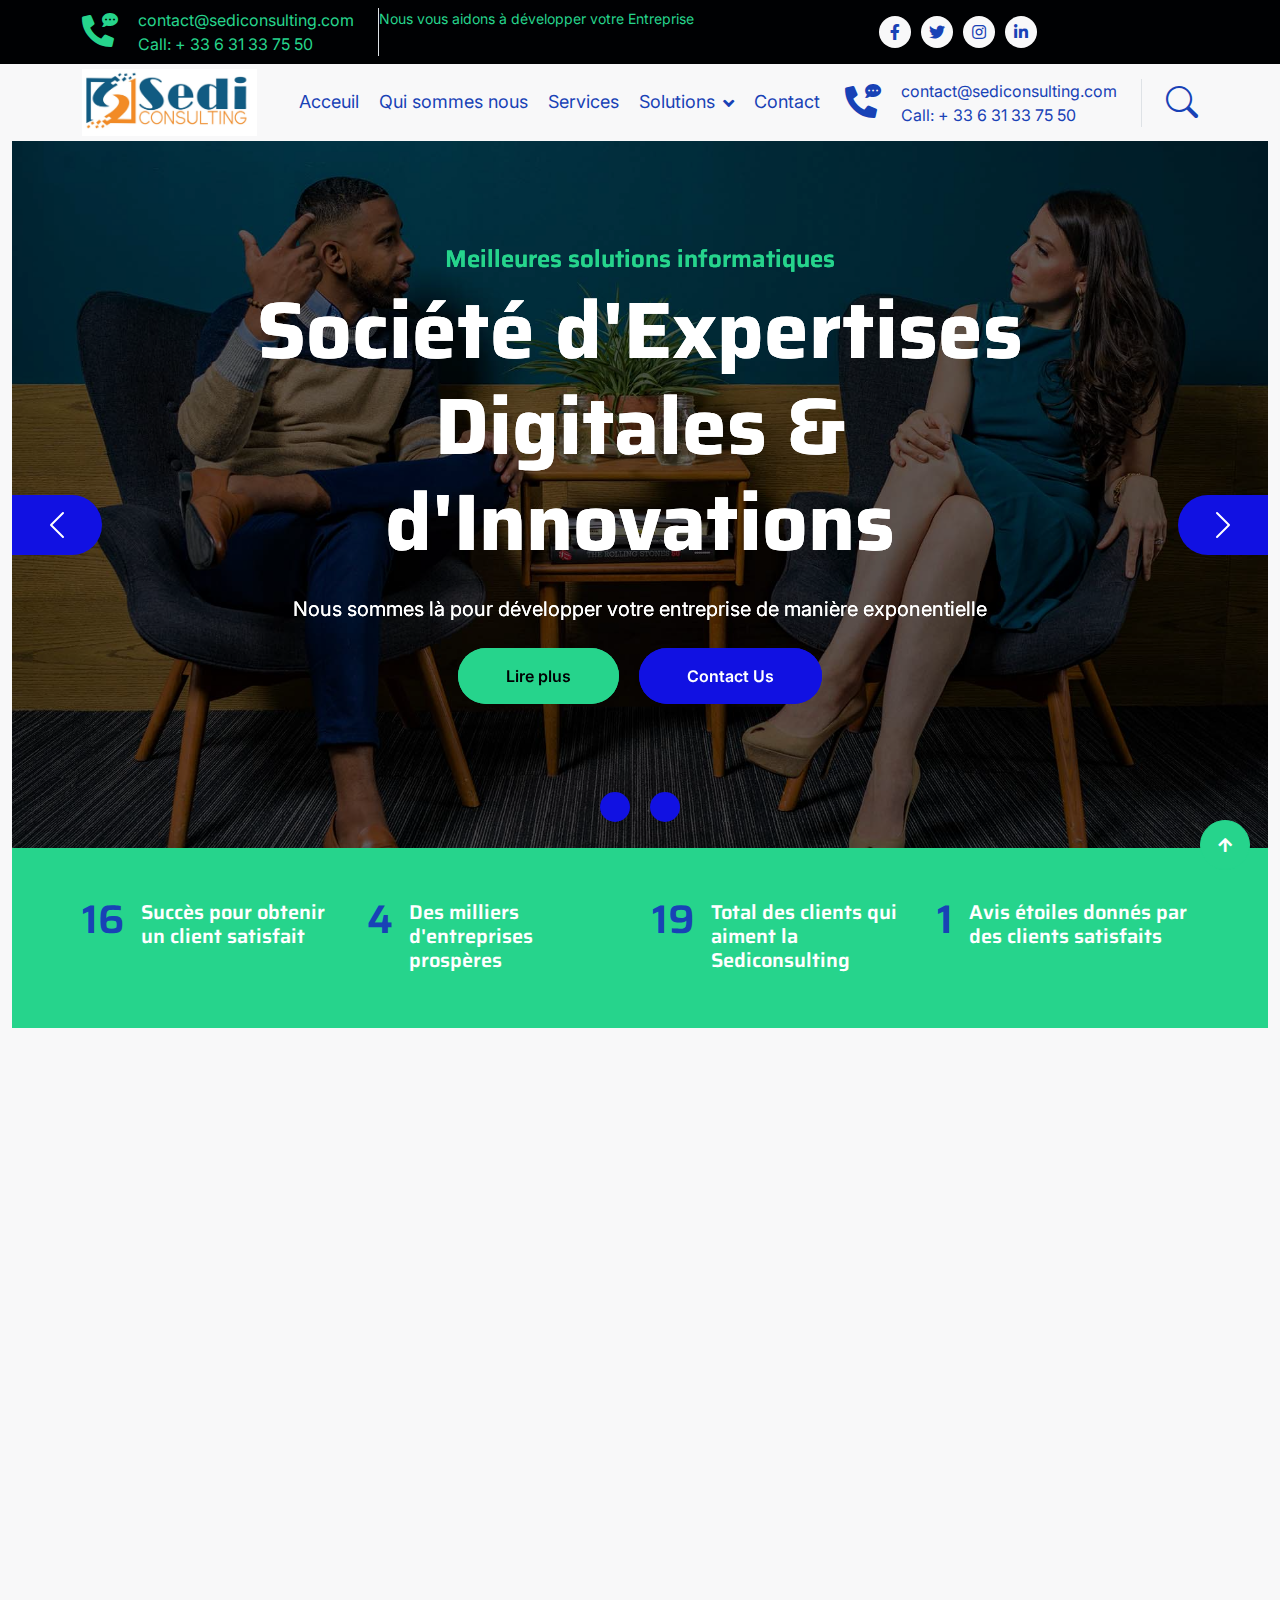
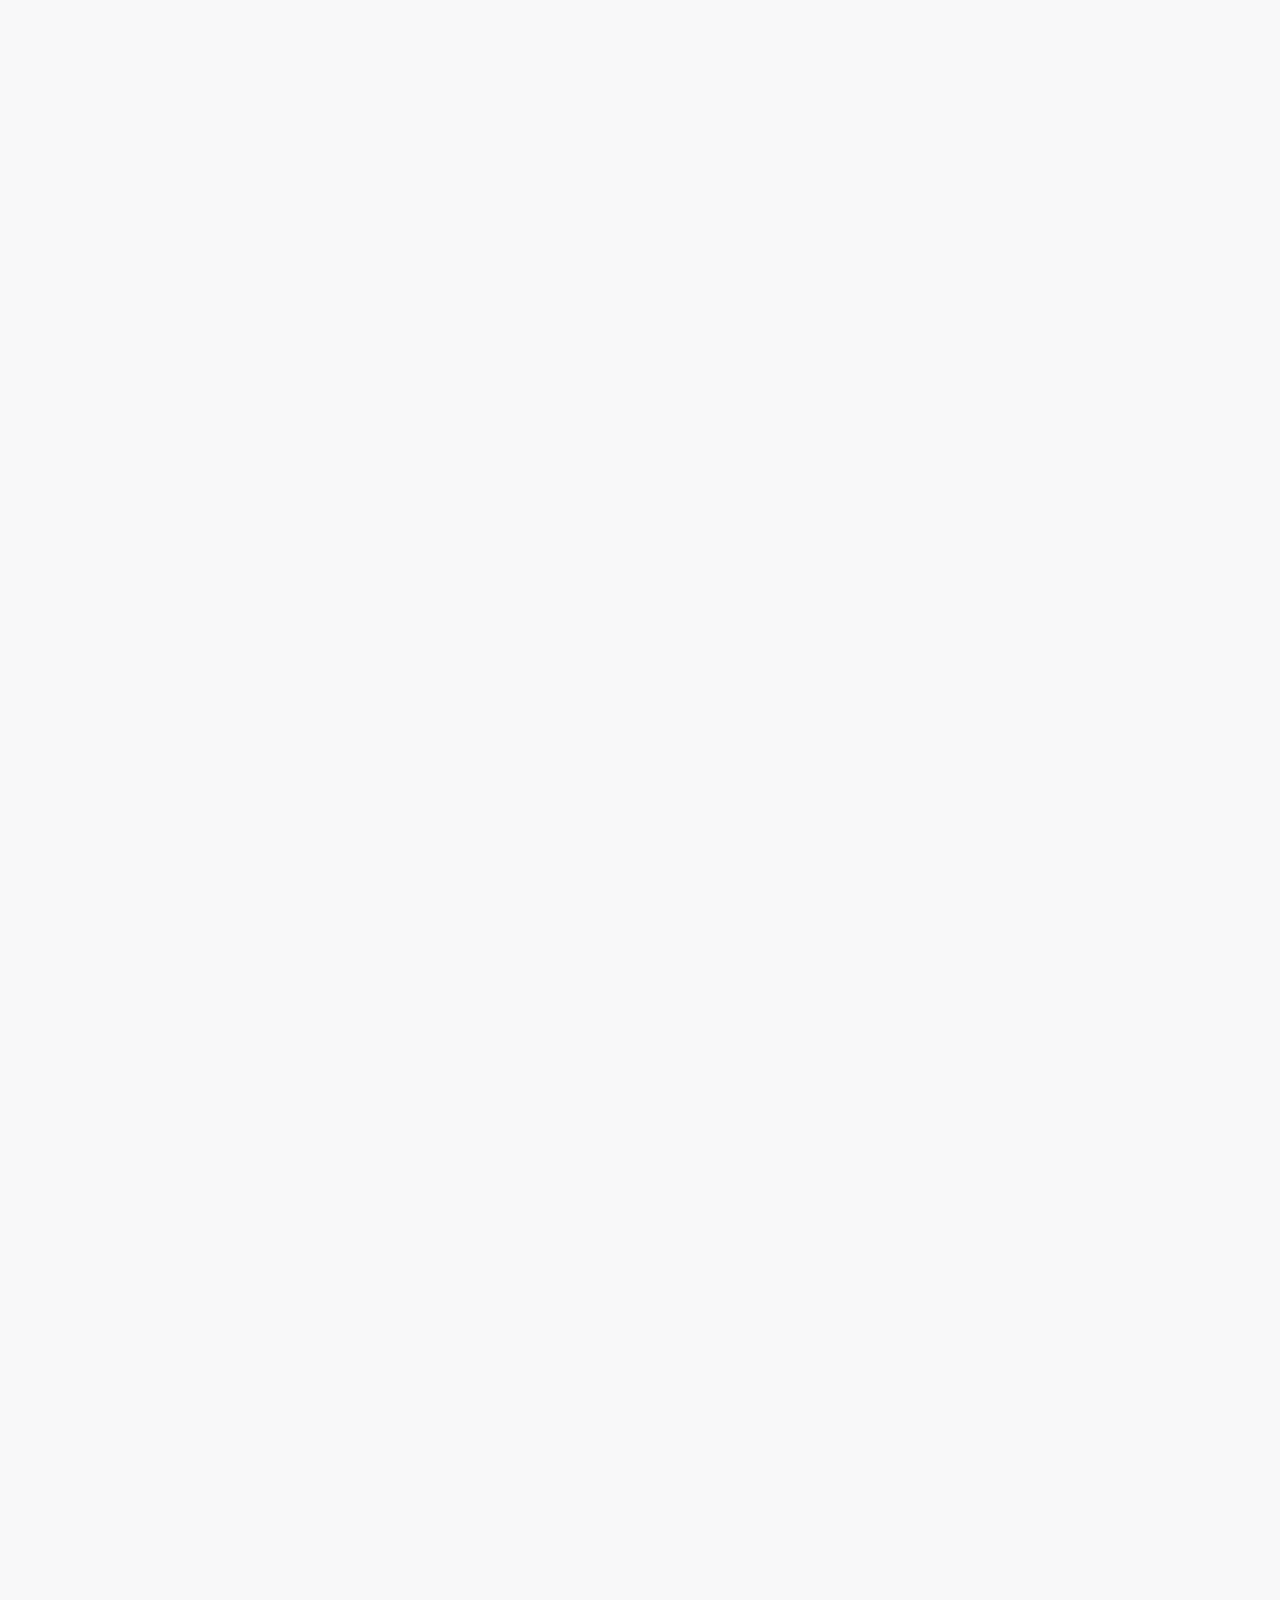
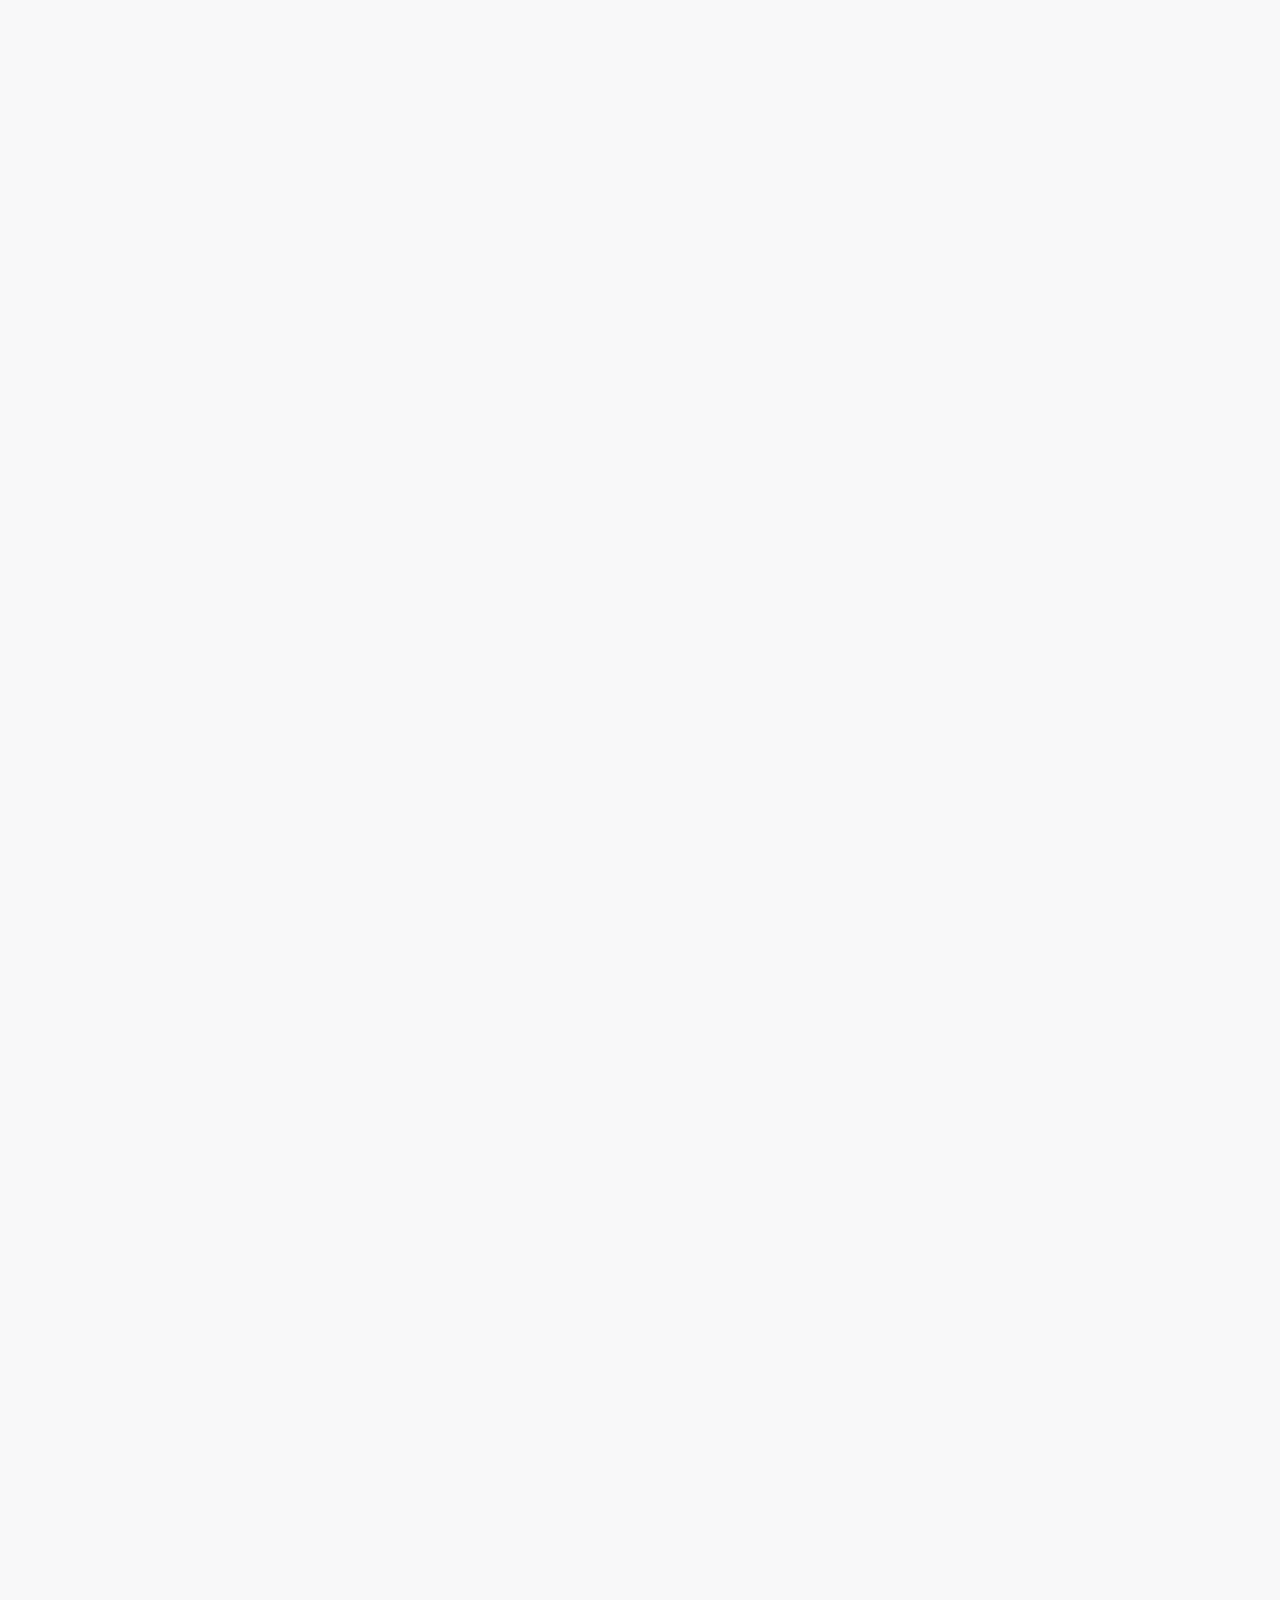
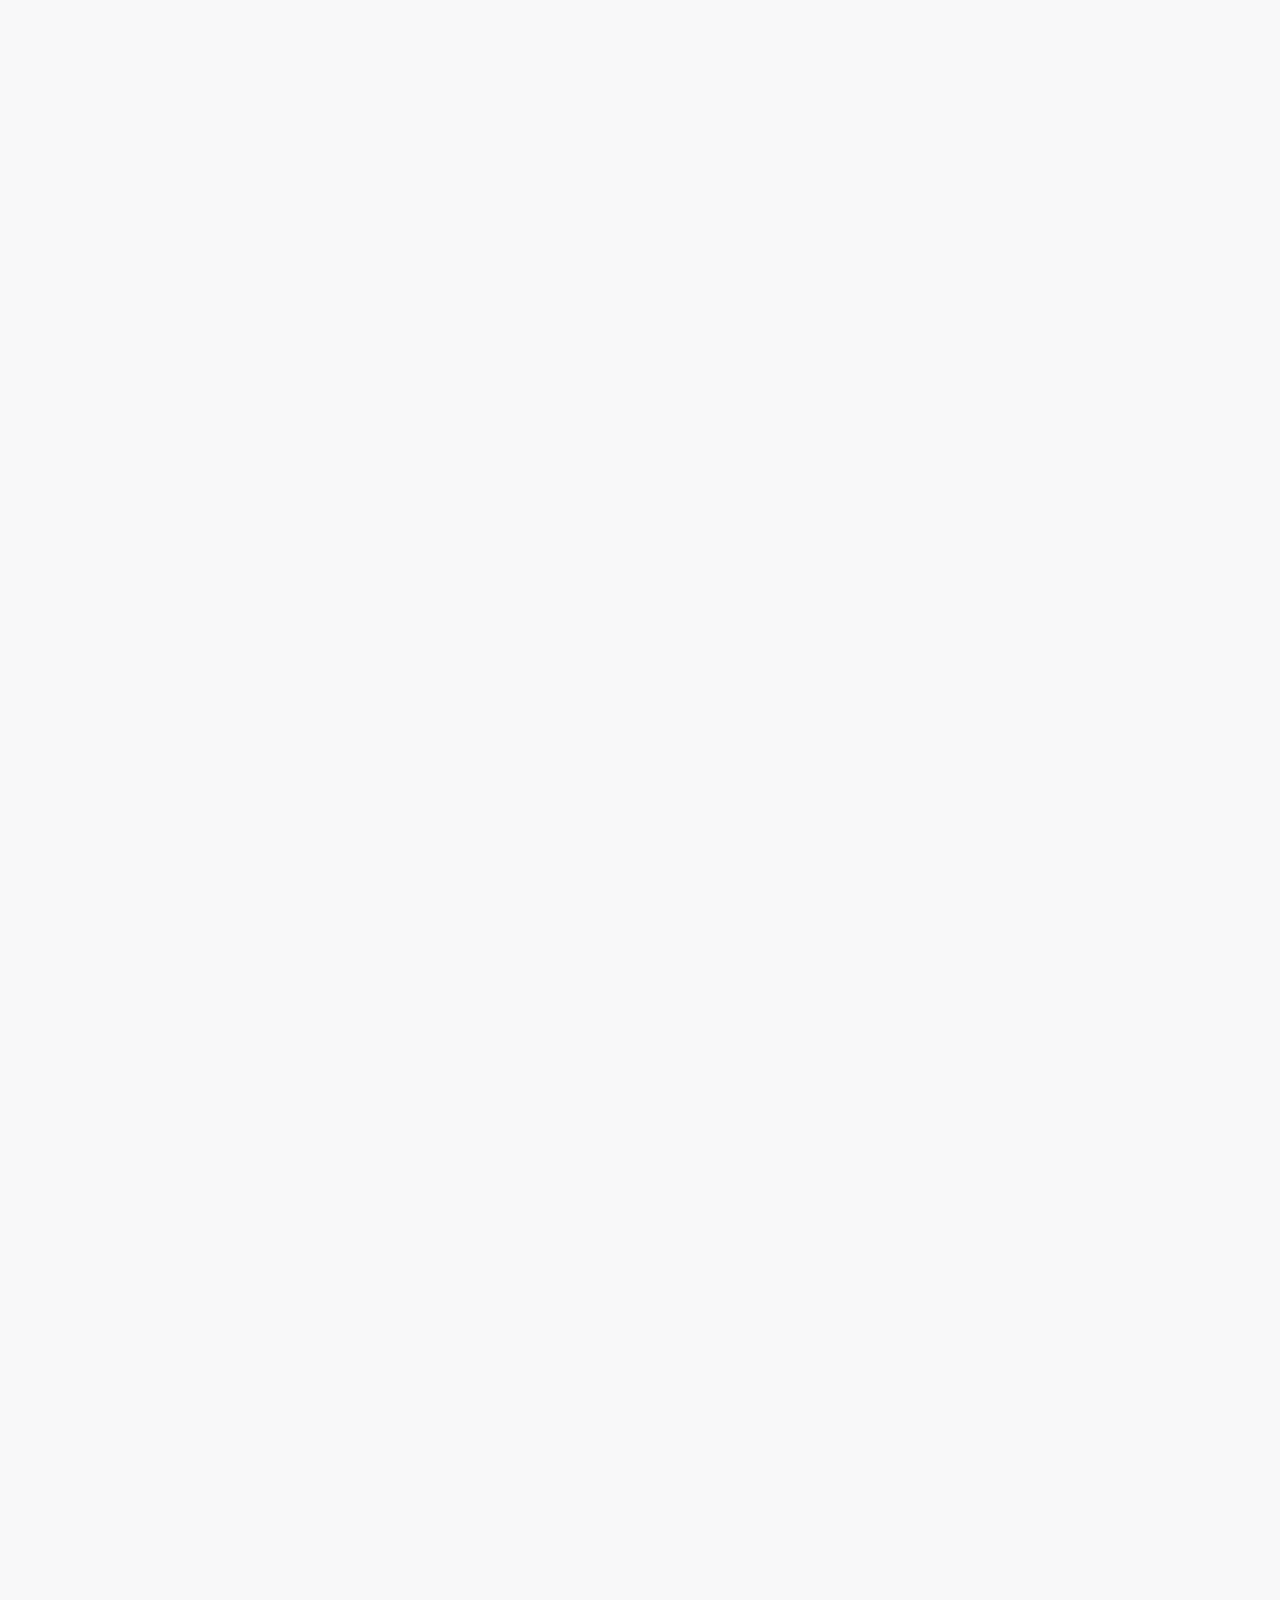
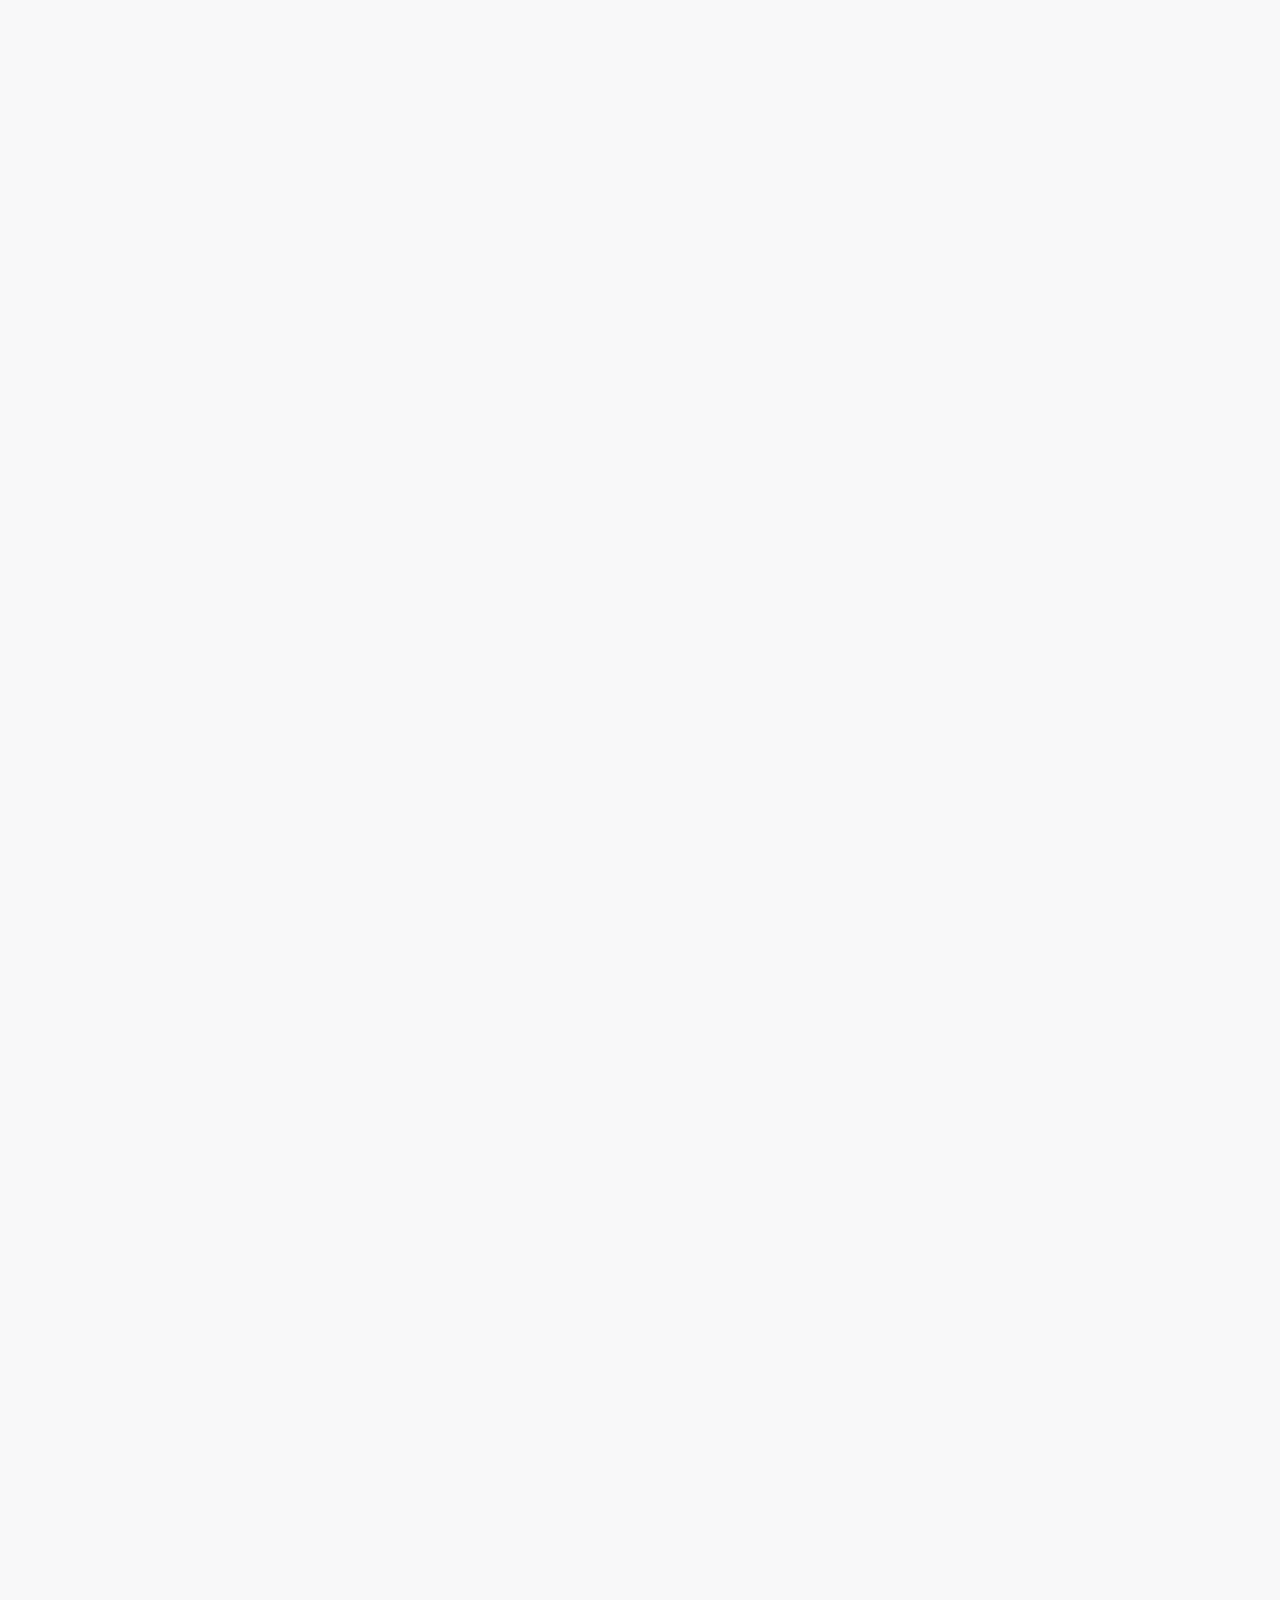
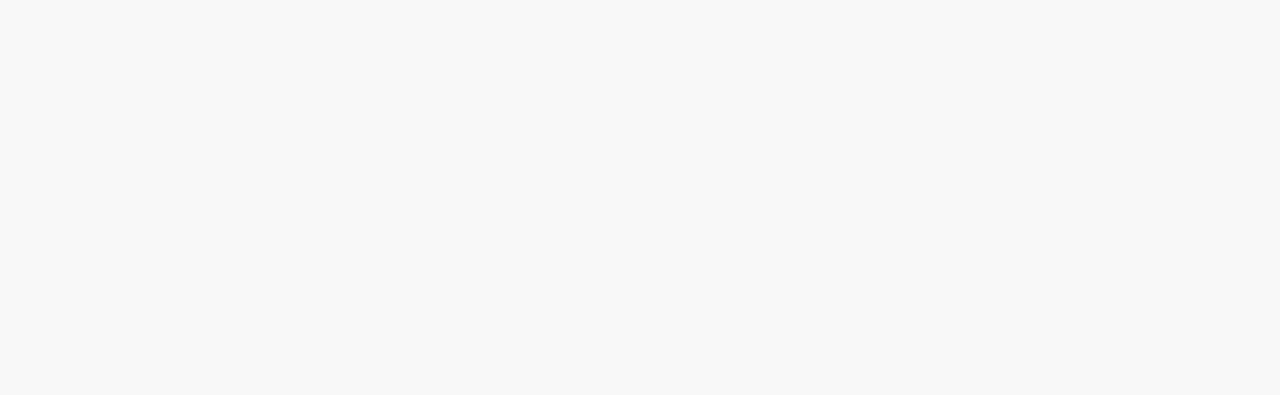
==== commit 933db192: "correction avec saidou" ====
--- a/index.html
+++ b/index.html
@@ -323,7 +323,7 @@
                                     <i class="fa fa-file-code fa-7x mb-4 text-primary"></i>
                                     <h4 class="mb-3"> Pilotage des projets</h4>
                                     <p class="mb-4">Elaboration de processus et outils de pilotage (TdB, KPIs, etc.)
-                                        Gestion de projet.</p>
+                                        Gestion de projet</p>
                                     <a href="" class="btn btn-secondary text-white px-5 py-3 rounded-pill">Lire plus</a>
                                 </div>
                             </div>
@@ -349,11 +349,11 @@
                                 <div class="services-content-icon">
                                     <i class="fas fa-user-secret fa-7x mb-4 text-primary"></i>
                                     <h4 class="mb-3">securité informatiques</h4>
-                                    <p class="mb-4">La sécurité informatique, également appelée cybersécurité, est un
-                                        ensemble de pratiques, technologies, processus et mesures conçus pour protéger
+                                    <p class="mb-4">La sécurité informatique, processus
+                                        et mesures conçus pour protéger
                                         les systèmes informatiques, réseaux, programmes et données contre des menaces,
                                         des
-                                        attaques et des accès non autorisés.</p>
+                                        attaques et des accès non autorisés</p>
                                     <a href="" class="btn btn-secondary text-white px-5 py-3 rounded-pill">Read More</a>
                                 </div>
 
@@ -366,12 +366,11 @@
                                 <div class="services-content-icon">
                                     <i class="fa fa-envelope-open fa-7x mb-4 text-primary"></i>
                                     <h4 class="mb-3">Le marketing numérique</h4>
-                                    <p class="mb-4">Le marketing numérique, également appelé marketing en ligne ou
-                                        marketing
-                                        digital, englobe l'ensemble des stratégies, techniques et pratiques marketing
+                                    <p class="mb-4">Le marketing numérique, englobe l'ensemble des stratégies,
+                                        techniques et pratiques marketing
                                         qui
                                         utilisent les canaux numériques pour atteindre et interagir avec un public
-                                        cible.</p>
+                                        cible</p>
                                     <a href="" class="btn btn-secondary text-white px-5 py-3 rounded-pill">Read More</a>
                                 </div>
                             </div>
@@ -382,7 +381,7 @@
                             <div class="p-4 text-center services-content">
                                 <div class="services-content-icon">
                                     <i class="fas fa-laptop fa-7x mb-4 text-primary"></i>
-                                    <h4 class="mb-3">Formation </h4>
+                                    <h4 class="mb-3">Accompagnement a la formation </h4>
                                     <p class="mb-4">Définition de plans de formation, transition et de déploiement
                                         Accompagnement des utilisateurs et dans les domaines de securité informatiques
                                     </p>
@@ -866,7 +865,7 @@
                                 <div class="ms-3">
                                     <h4 class="text-primary">Email Us</h4>
                                     <a class="h5" href="mailto:info@example.com"
-                                        target="_blank">sedicontact@gmail.com</a>
+                                        target="_blank">contact@sediconsulting.com</a>
                                 </div>
                             </div>
                         </div>
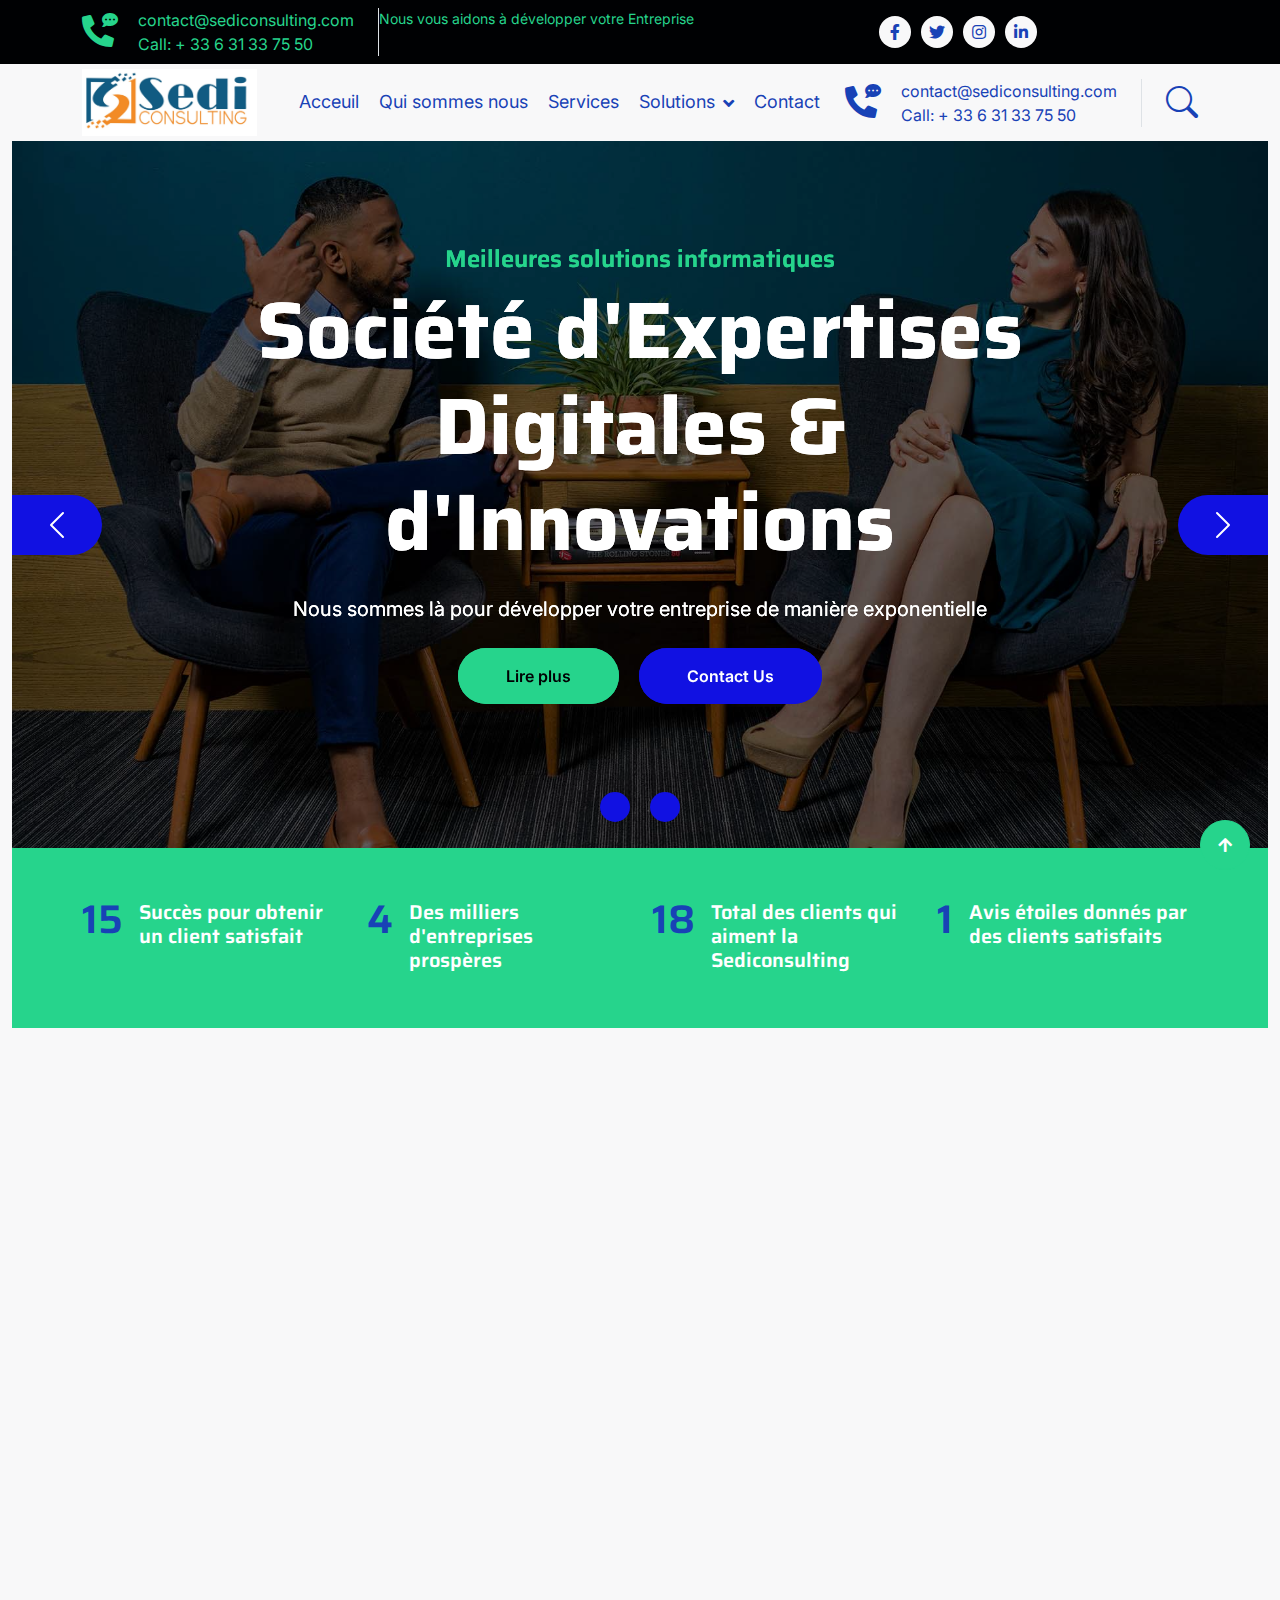
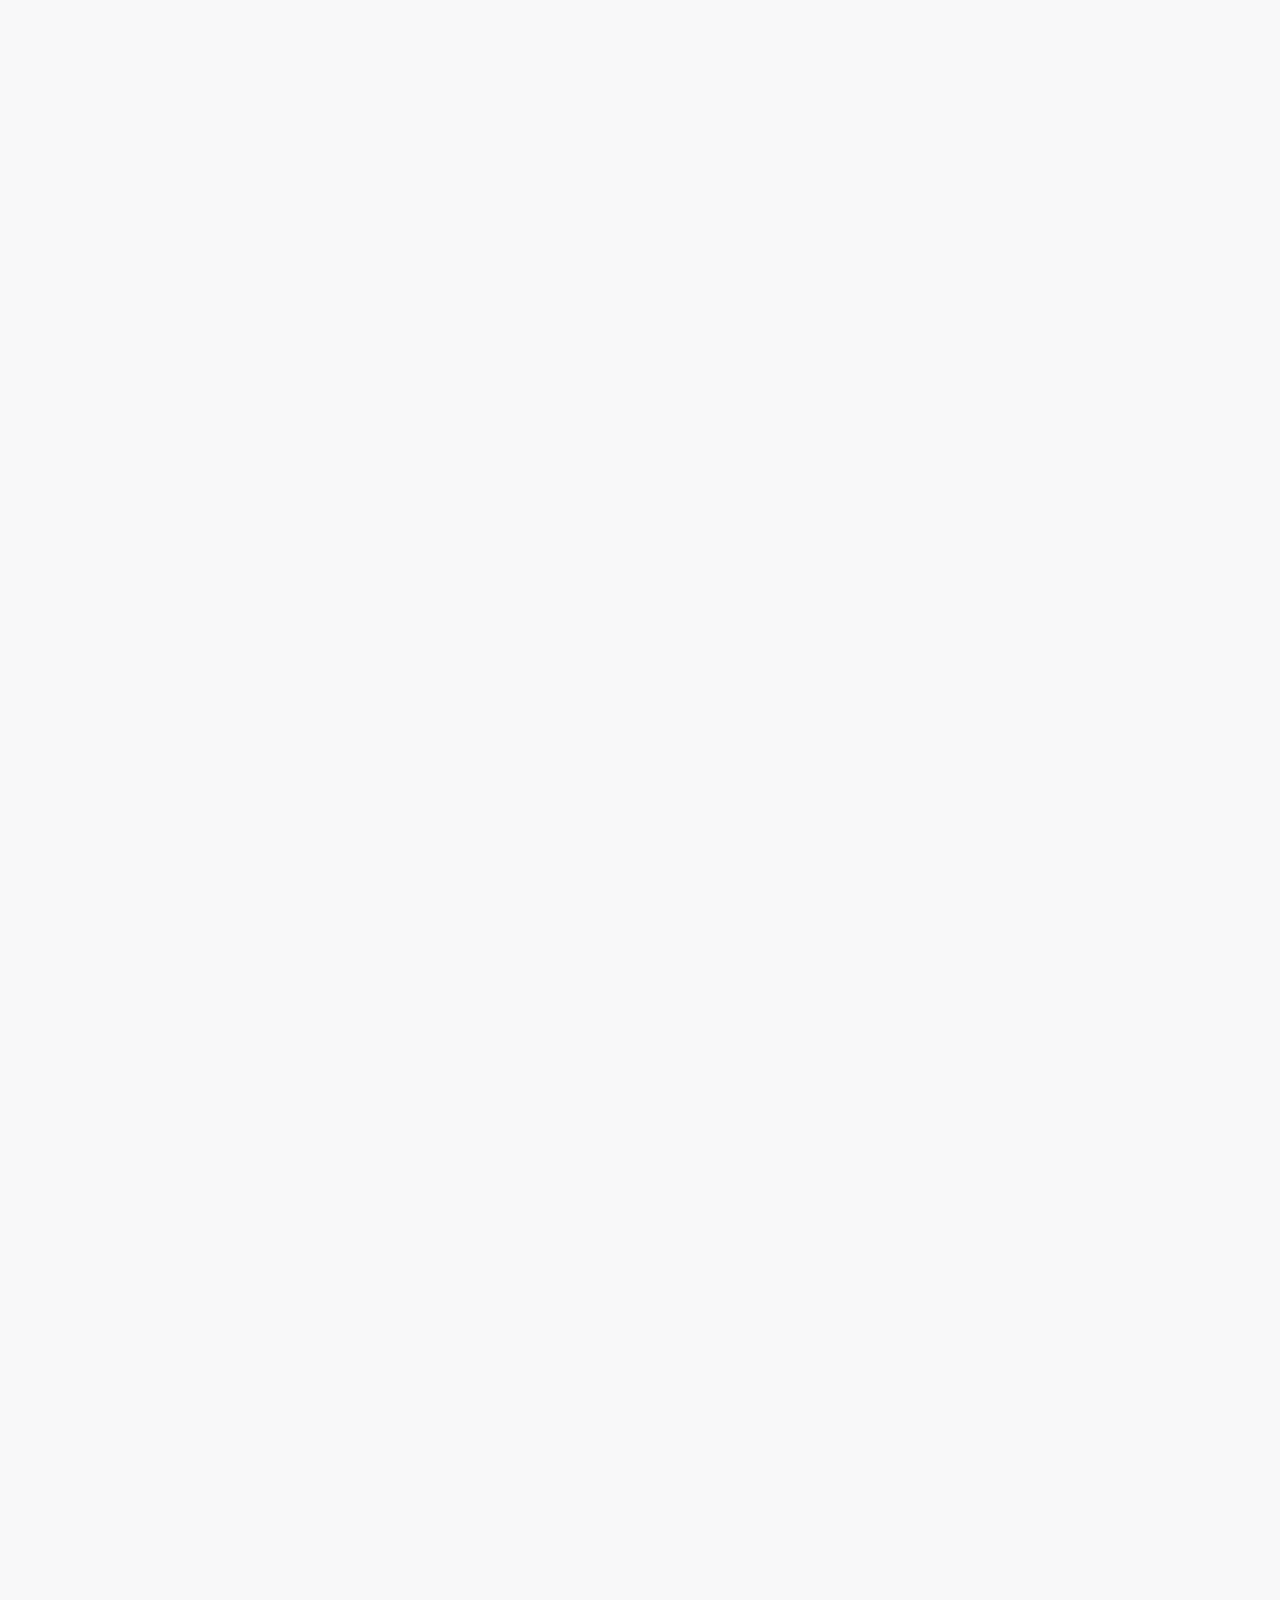
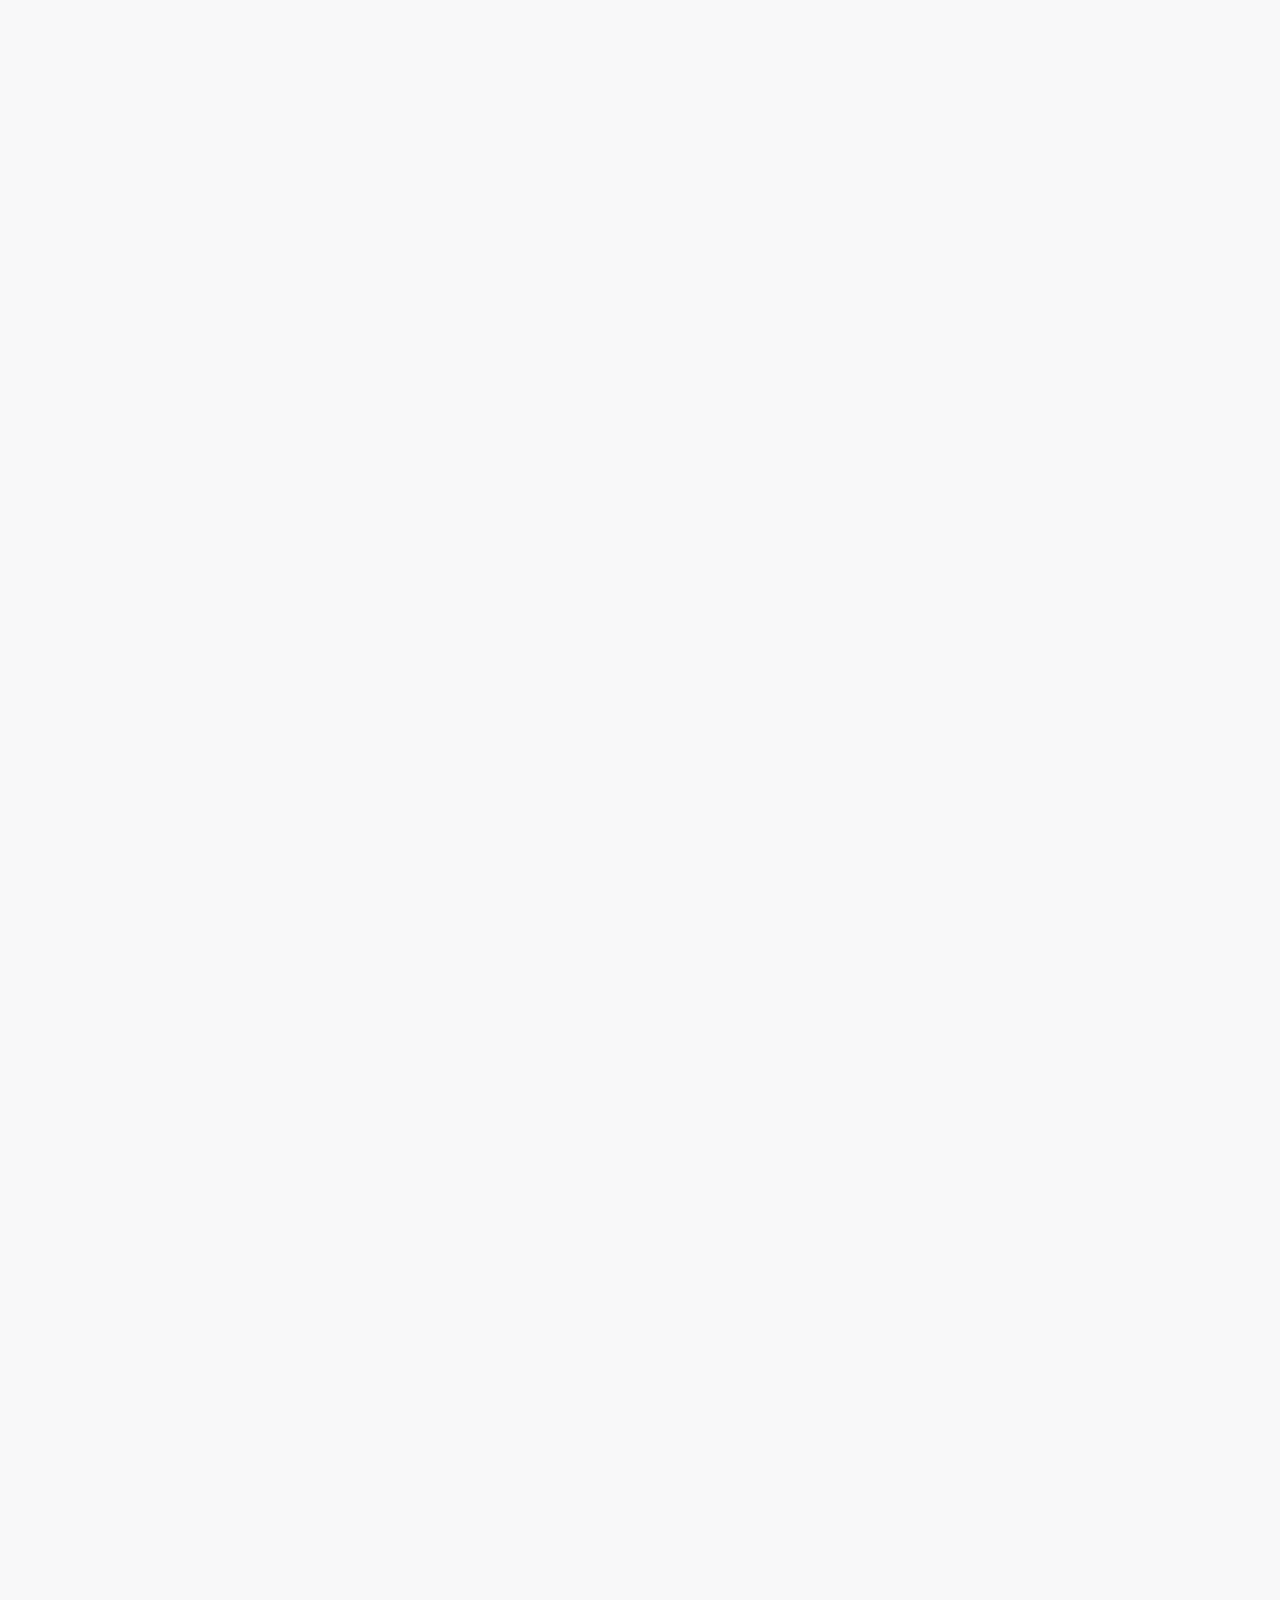
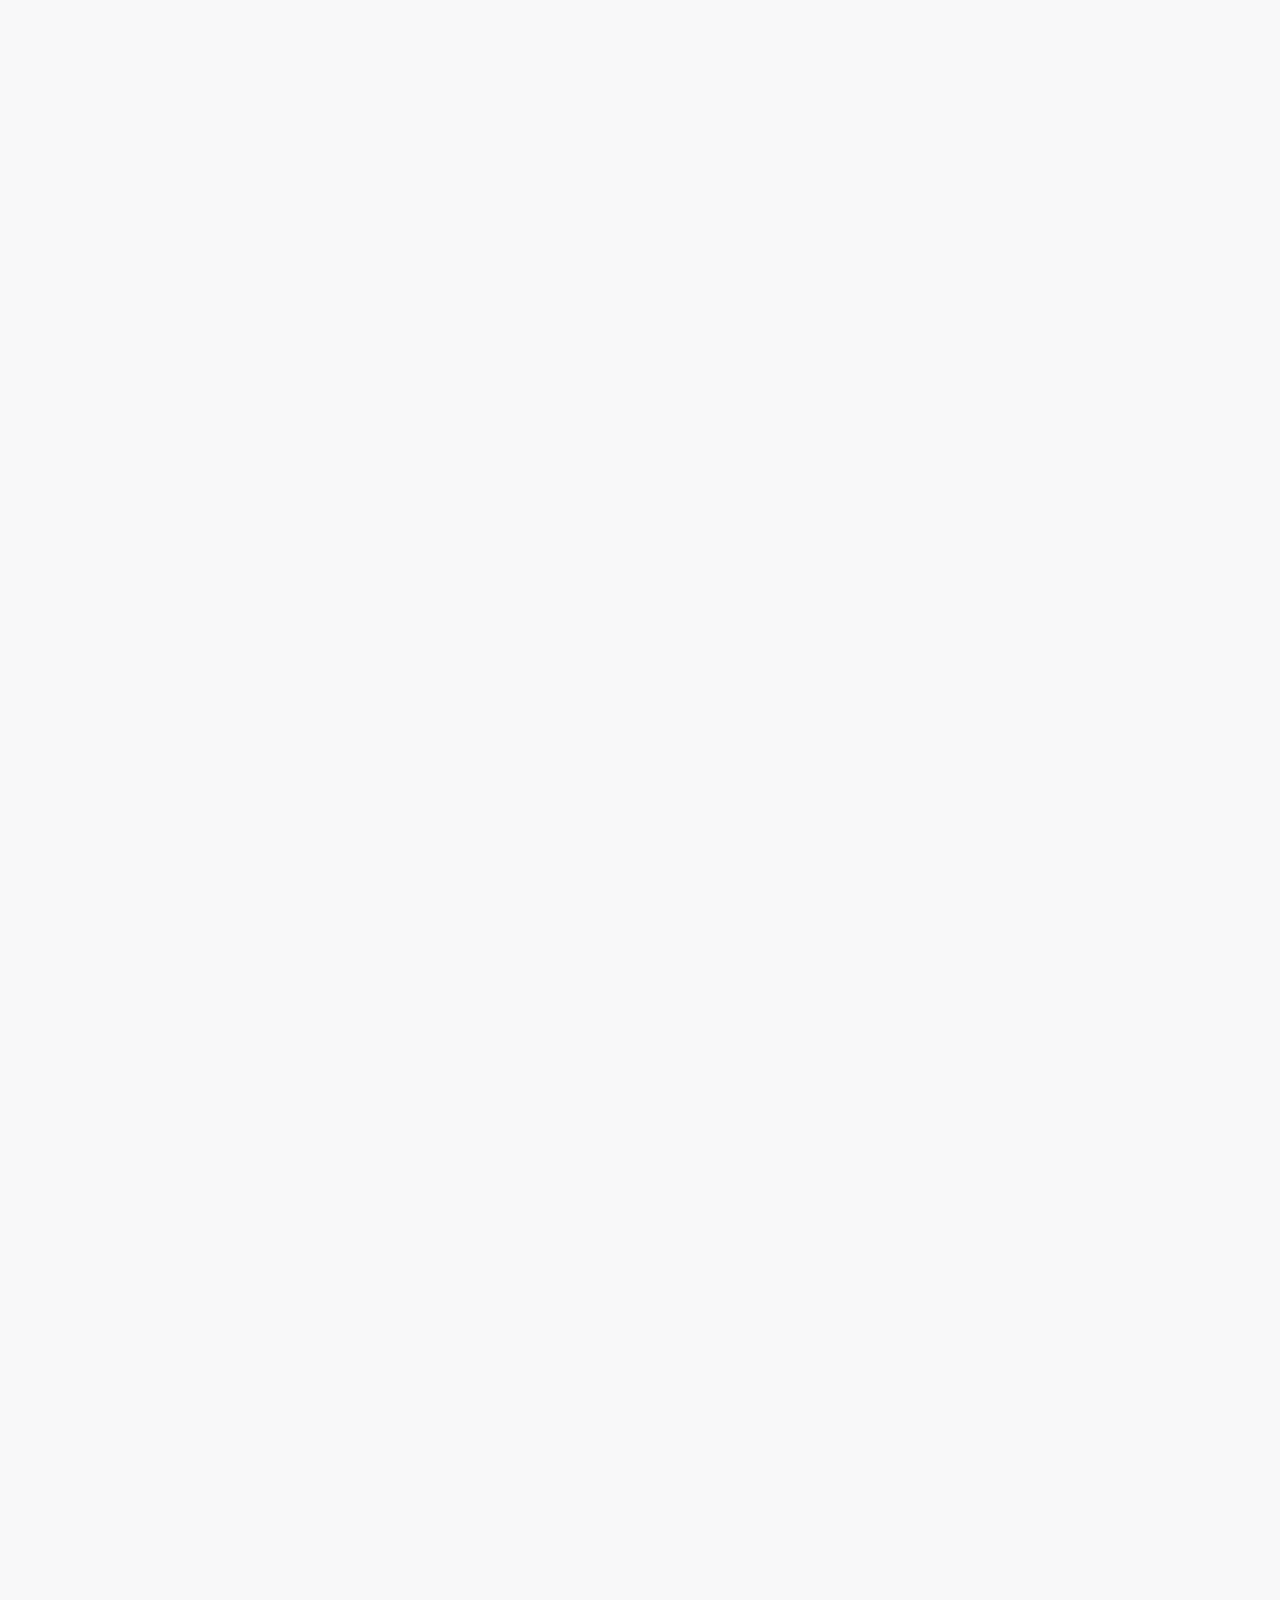
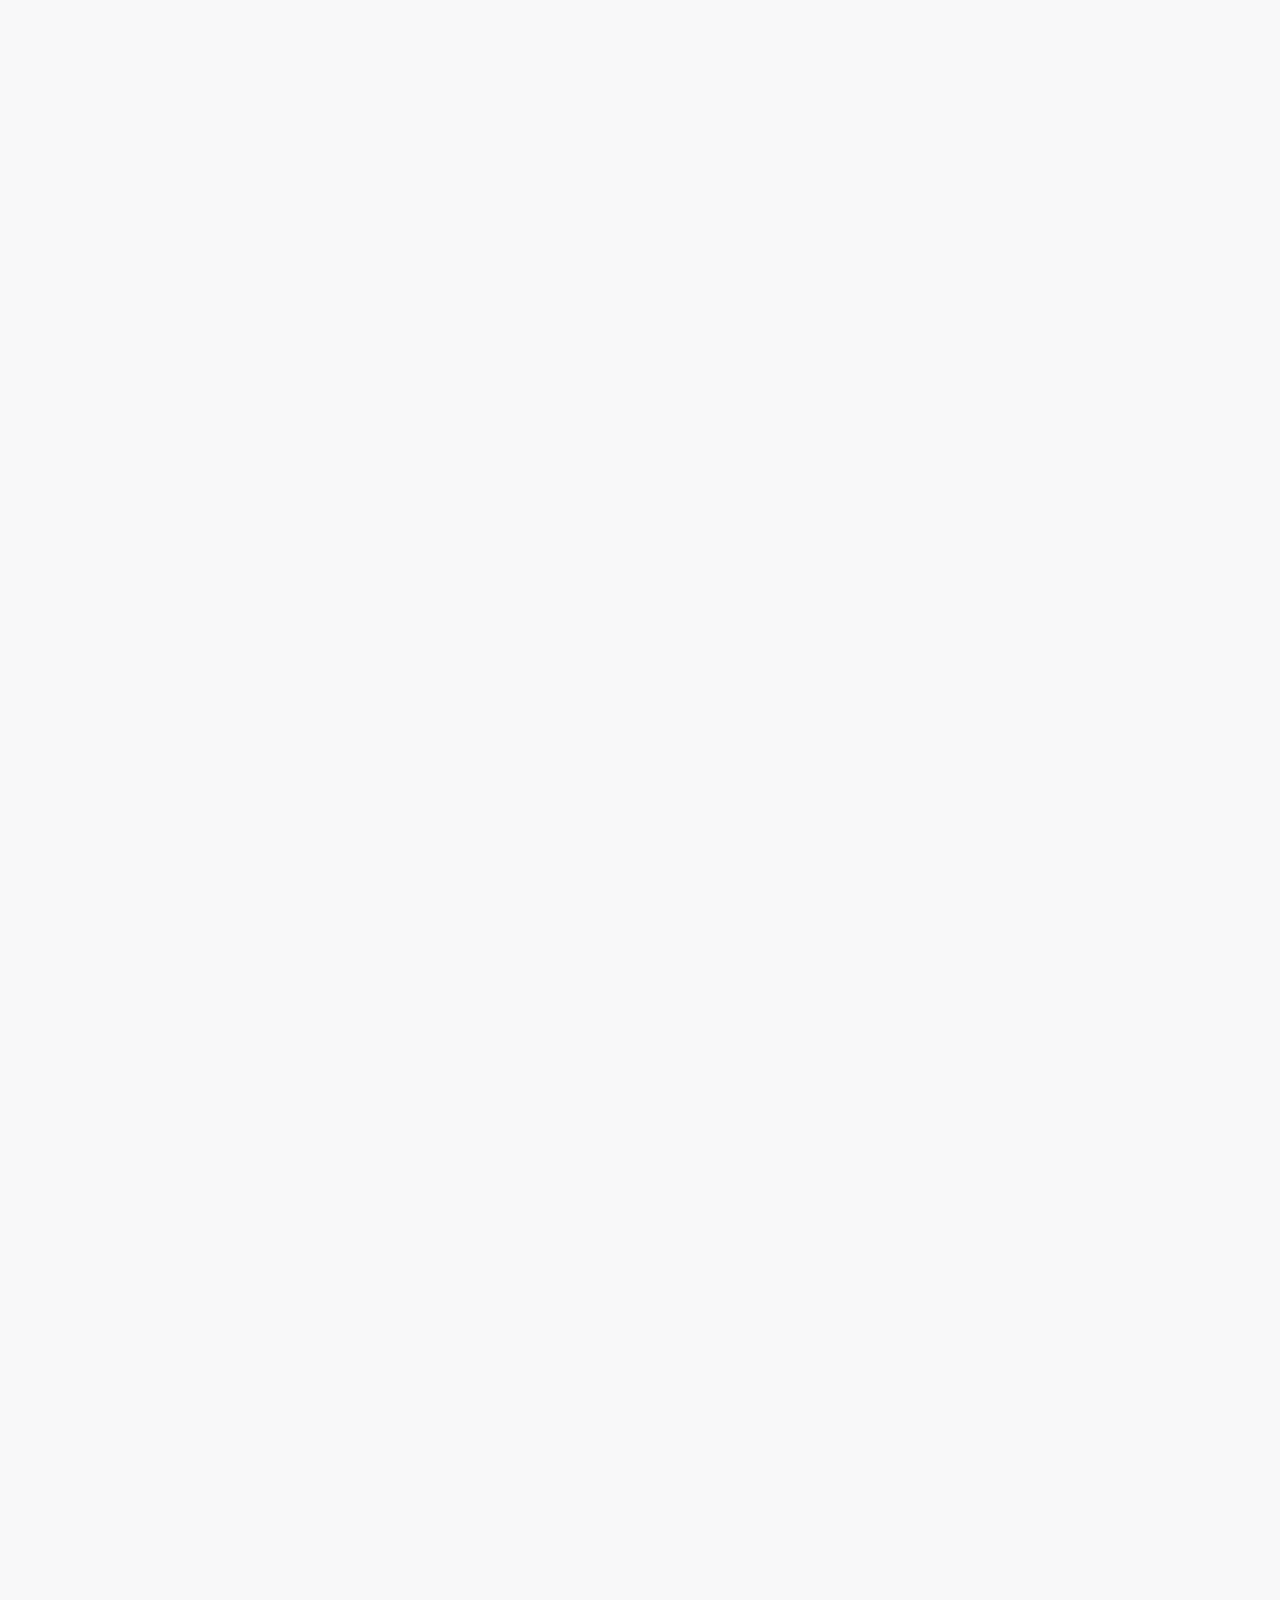
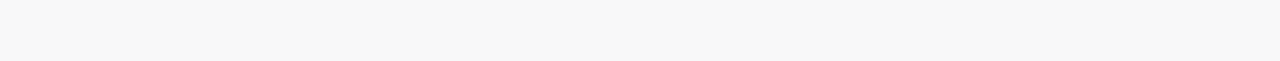
==== commit 7ac2d4ea: "my first" ====
--- a/index.html
+++ b/index.html
@@ -516,8 +516,7 @@
                                 </div>
                             </div>
                             <div class="blog-content text-center position-relative px-3" style="margin-top: -25px;">
-                                <img src="img/admin.jpg"
-                                    class="img-fluid rounded-circle border border-4 border-white mb-3" alt="">
+                                <img src="" class="img-fluid rounded-circle border border-4 border-white mb-3" alt="">
                                 <h5 class="">Par Daniel Martin</h5>
                                 <span class="text-secondary">24 jan 2024</span>
                                 <p class="py-2"></p>
@@ -554,8 +553,7 @@
                                 </div>
                             </div>
                             <div class="blog-content text-center position-relative px-3" style="margin-top: -25px;">
-                                <img src="img/admin.jpg"
-                                    class="img-fluid rounded-circle border border-4 border-white mb-3" alt="">
+                                <img src="" class="img-fluid rounded-circle border border-4 border-white mb-3" alt="">
                                 <h5 class="">Par Daniel Martin</h5>
                                 <span class="text-secondary">23 April 2023</span>
                                 <p class="py-2"></p>
@@ -592,8 +590,7 @@
                                 </div>
                             </div>
                             <div class="blog-content text-center position-relative px-3" style="margin-top: -25px;">
-                                <img src="img/admin.jpg"
-                                    class="img-fluid rounded-circle border border-4 border-white mb-3" alt="">
+                                <img src="" class="img-fluid rounded-circle border border-4 border-white mb-3" alt="">
                                 <h5 class="">par Daniel Martin</h5>
                                 <span class="text-secondary">30 jan 2023</span>
                                 <p class="py-2"></p>
@@ -624,7 +621,7 @@
                         <div class="team-content">
                             <div class="team-img-icon">
                                 <div class="team-img rounded-circle">
-                                    <img src="img/team-1.jpg" class="img-fluid w-100 rounded-circle" alt="">
+                                    <img src="" class="img-fluid w-100 rounded-circle" alt="">
                                 </div>
                                 <div class="team-name text-center py-3">
                                     <h4 class="">Mr DIALLO</h4>
@@ -647,7 +644,7 @@
                         <div class="team-content">
                             <div class="team-img-icon">
                                 <div class="team-img rounded-circle">
-                                    <img src="img/team-2.jpg" class="img-fluid w-100 rounded-circle" alt="">
+                                    <img src="" class="img-fluid w-100 rounded-circle" alt="">
                                 </div>
                                 <div class="team-name text-center py-3">
                                     <h4 class="">Mr BAH</h4>
@@ -670,7 +667,7 @@
                         <div class="team-content">
                             <div class="team-img-icon">
                                 <div class="team-img rounded-circle">
-                                    <img src="img/team-3.jpg" class="img-fluid w-100 rounded-circle" alt="">
+                                    <img src="" class="img-fluid w-100 rounded-circle" alt="">
                                 </div>
                                 <div class="team-name text-center py-3">
                                     <h4 class="">Mr alain</h4>
@@ -693,7 +690,7 @@
                         <div class="team-content">
                             <div class="team-img-icon">
                                 <div class="team-img rounded-circle">
-                                    <img src="img/team-4.jpg" class="img-fluid w-100 rounded-circle" alt="">
+                                    <img src="" class="img-fluid w-100 rounded-circle" alt="">
                                 </div>
                                 <div class="team-name text-center py-3">
                                     <h4 class="">Mr dupont</h4>
@@ -728,7 +725,7 @@
                     <div class="testimonial-item border p-4">
                         <div class="d-flex align-items-center">
                             <div class="">
-                                <img src="img/testimonial-1.jpg" alt="">
+                                <img src="" alt="">
                             </div>
                             <div class="ms-4">
                                 <h4 class="text-secondary">Client Name</h4>
@@ -749,7 +746,7 @@
                     <div class="testimonial-item border p-4">
                         <div class=" d-flex align-items-center">
                             <div class="">
-                                <img src="img/testimonial-2.jpg" alt="">
+                                <img src="" alt="">
                             </div>
                             <div class="ms-4">
                                 <h4 class="text-secondary">Client Name</h4>
@@ -770,7 +767,7 @@
                     <div class="testimonial-item border p-4">
                         <div class=" d-flex align-items-center">
                             <div class="">
-                                <img src="img/testimonial-3.jpg" alt="">
+                                <img src="" alt="">
                             </div>
                             <div class="ms-4">
                                 <h4 class="text-secondary">Client Name</h4>
@@ -791,7 +788,7 @@
                     <div class="testimonial-item border p-4">
                         <div class=" d-flex align-items-center">
                             <div class="">
-                                <img src="img/testimonial-4.jpg" alt="">
+                                <img src="" alt="">
                             </div>
                             <div class="ms-4">
                                 <h4 class="text-secondary">Client Name</h4>
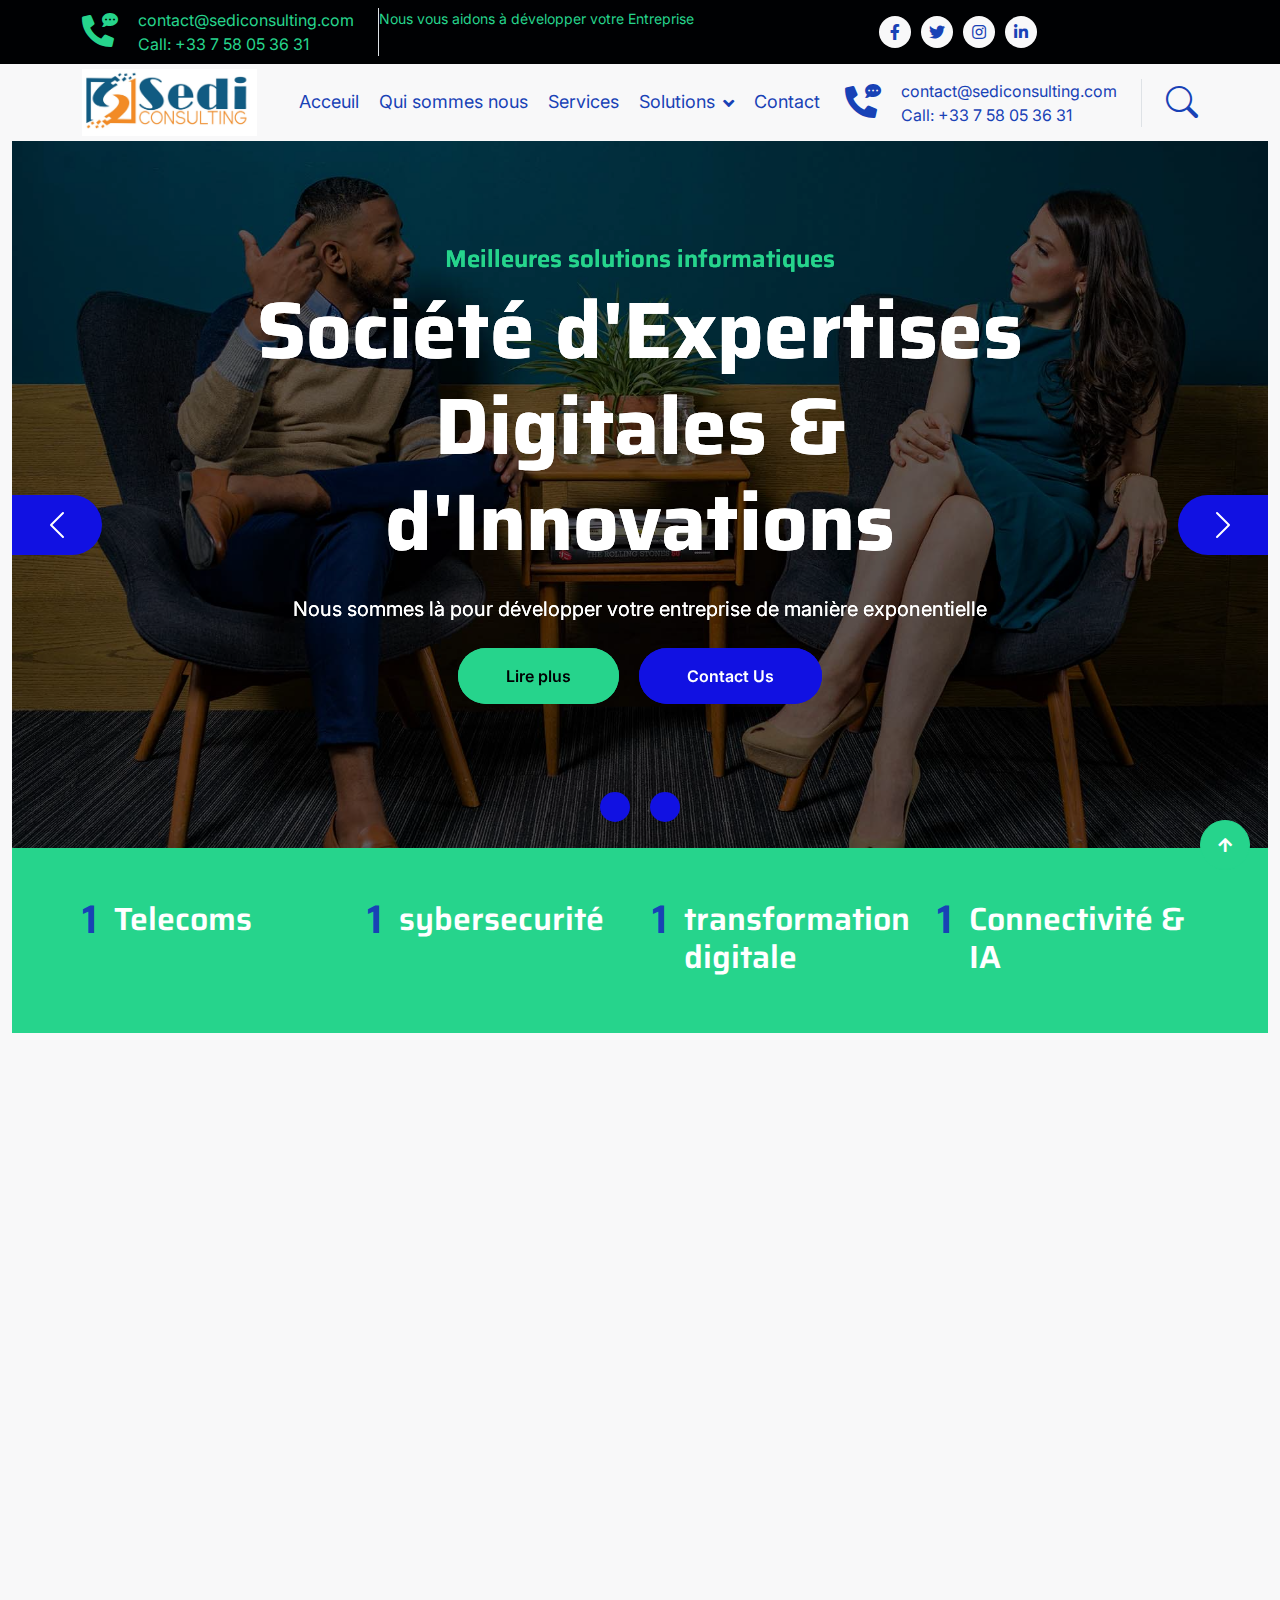
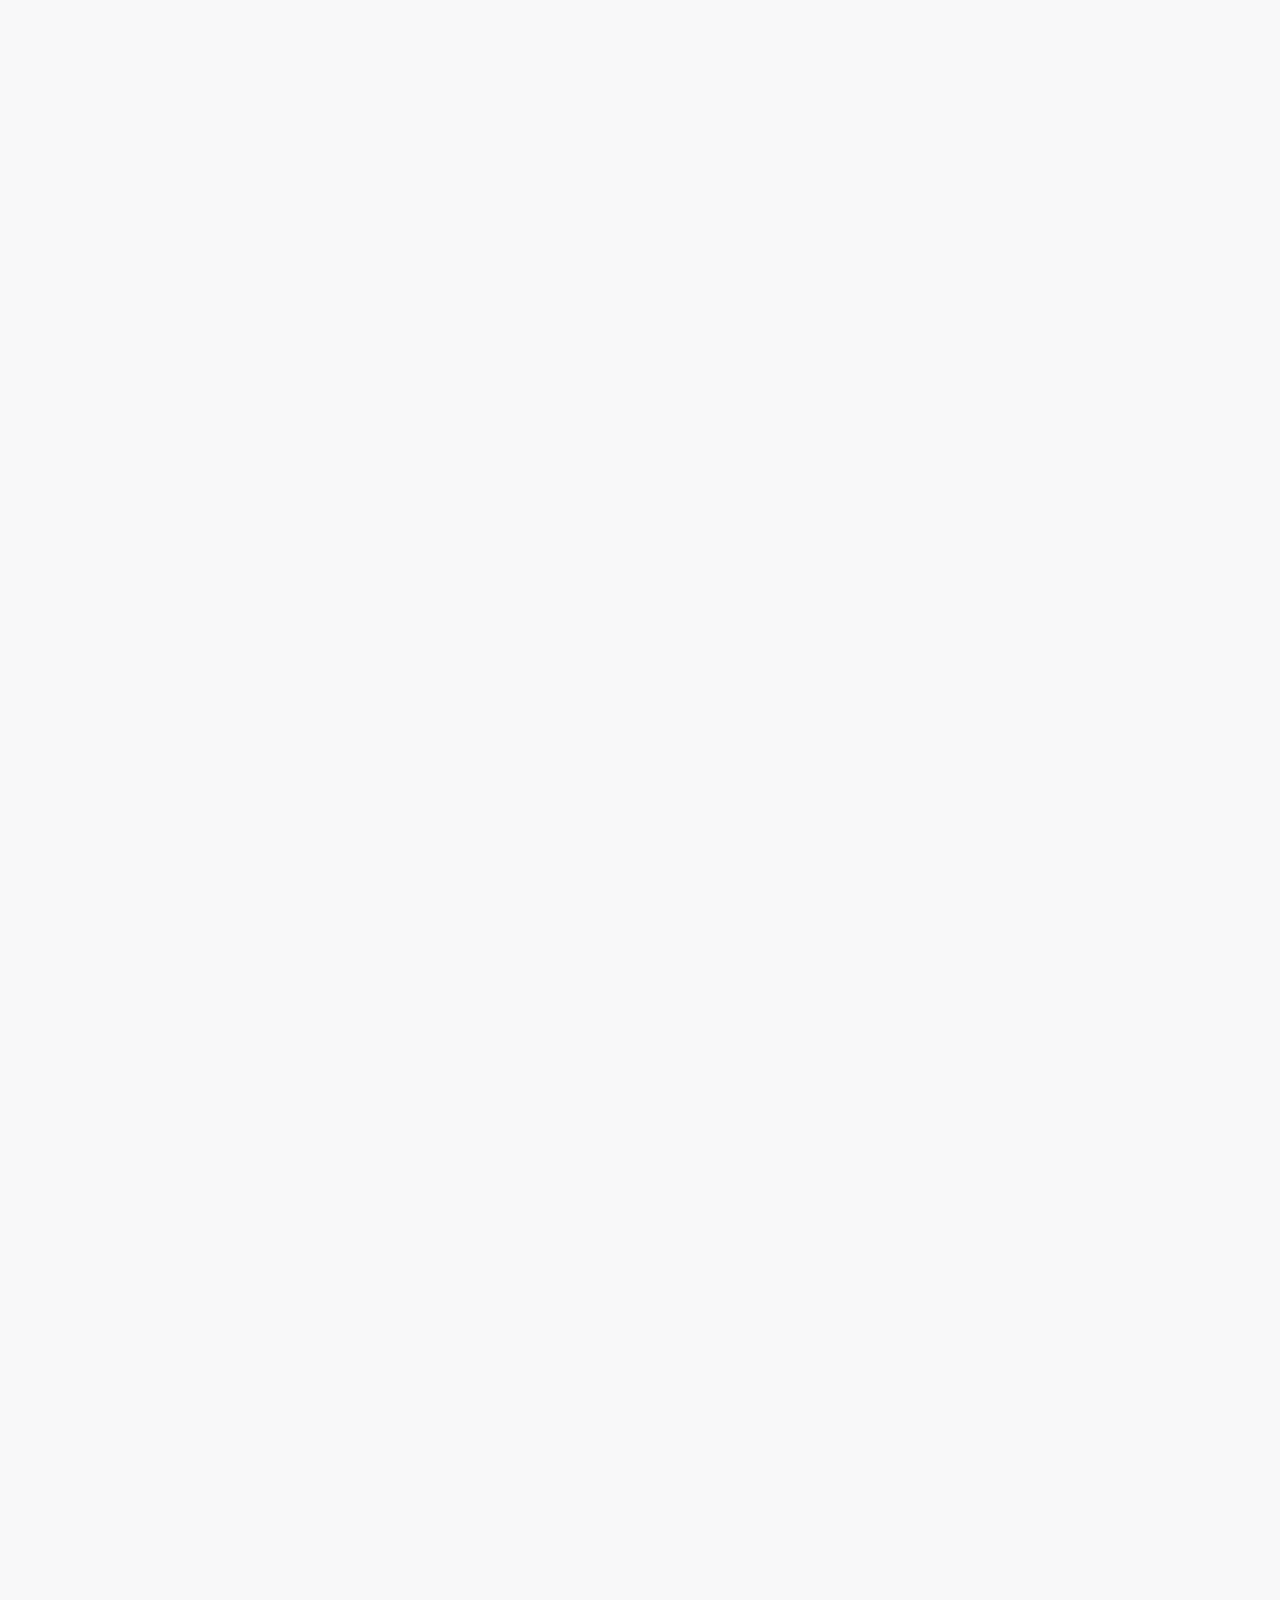
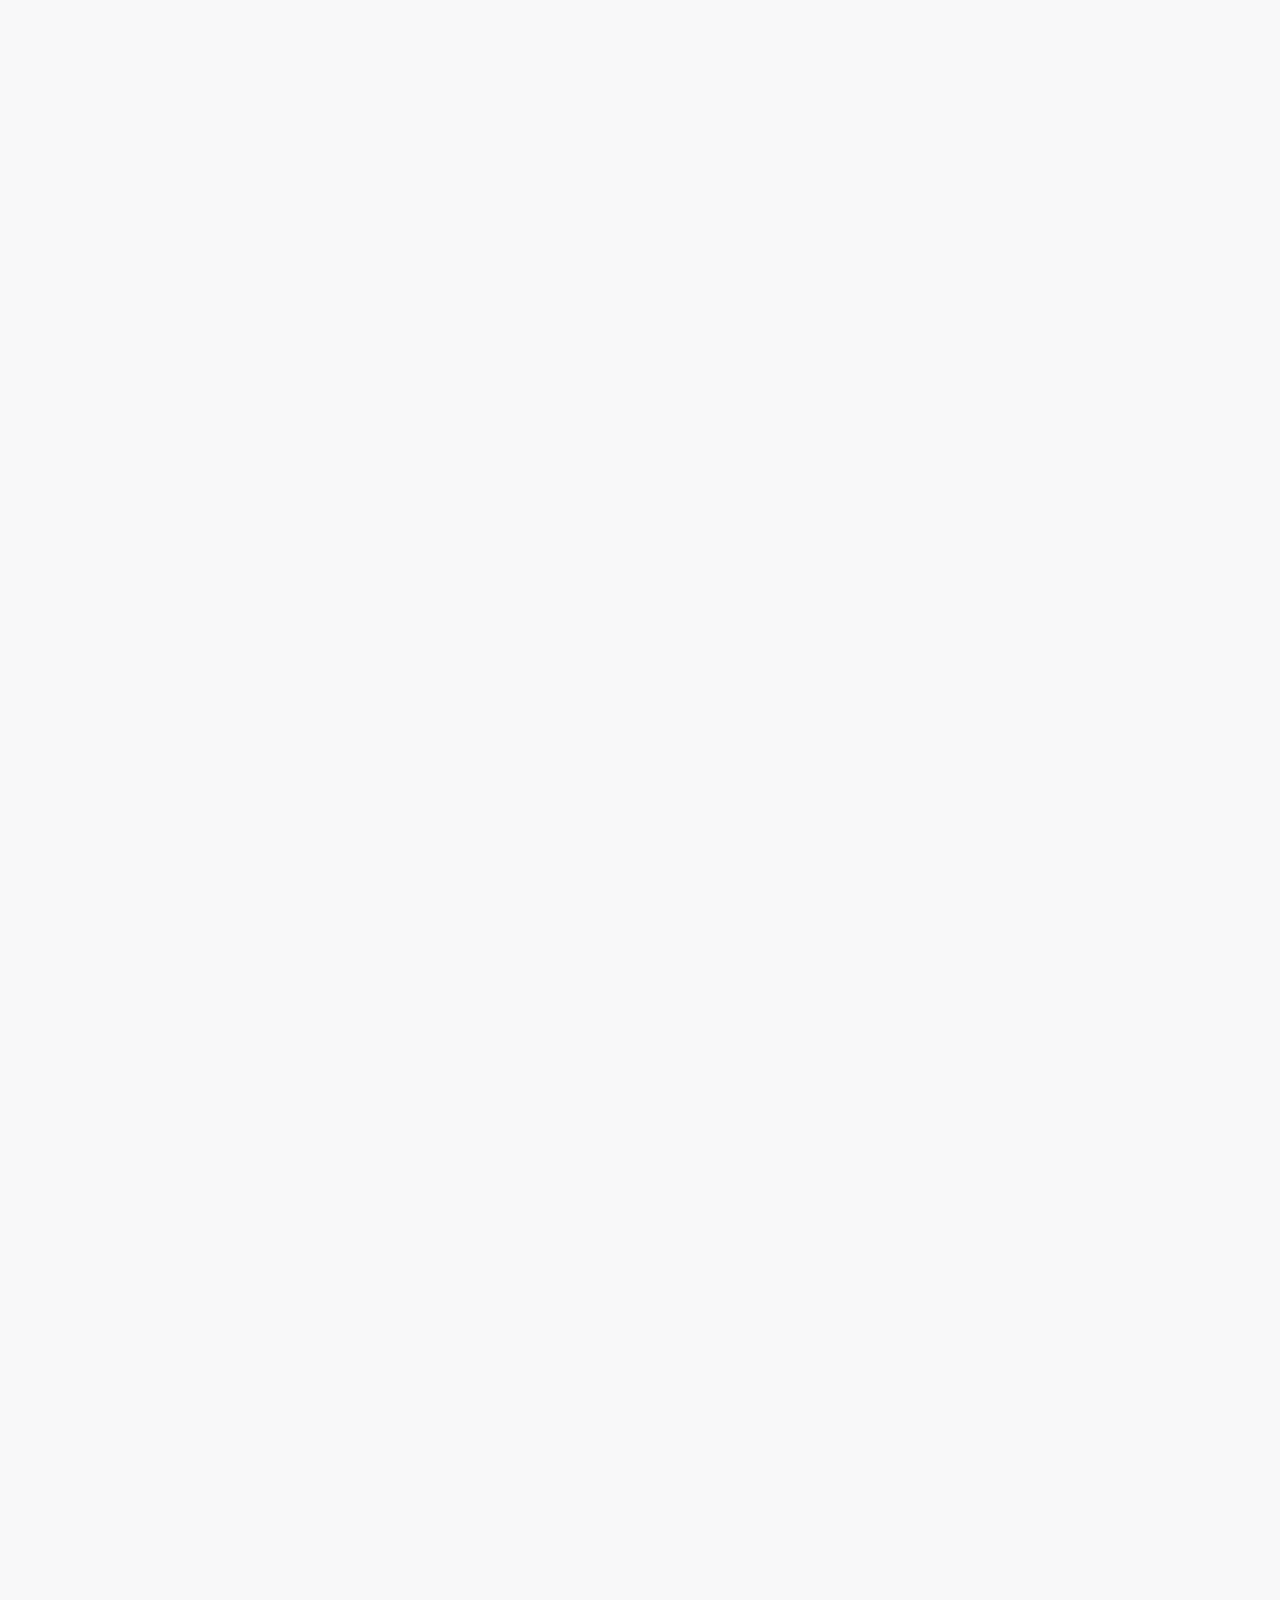
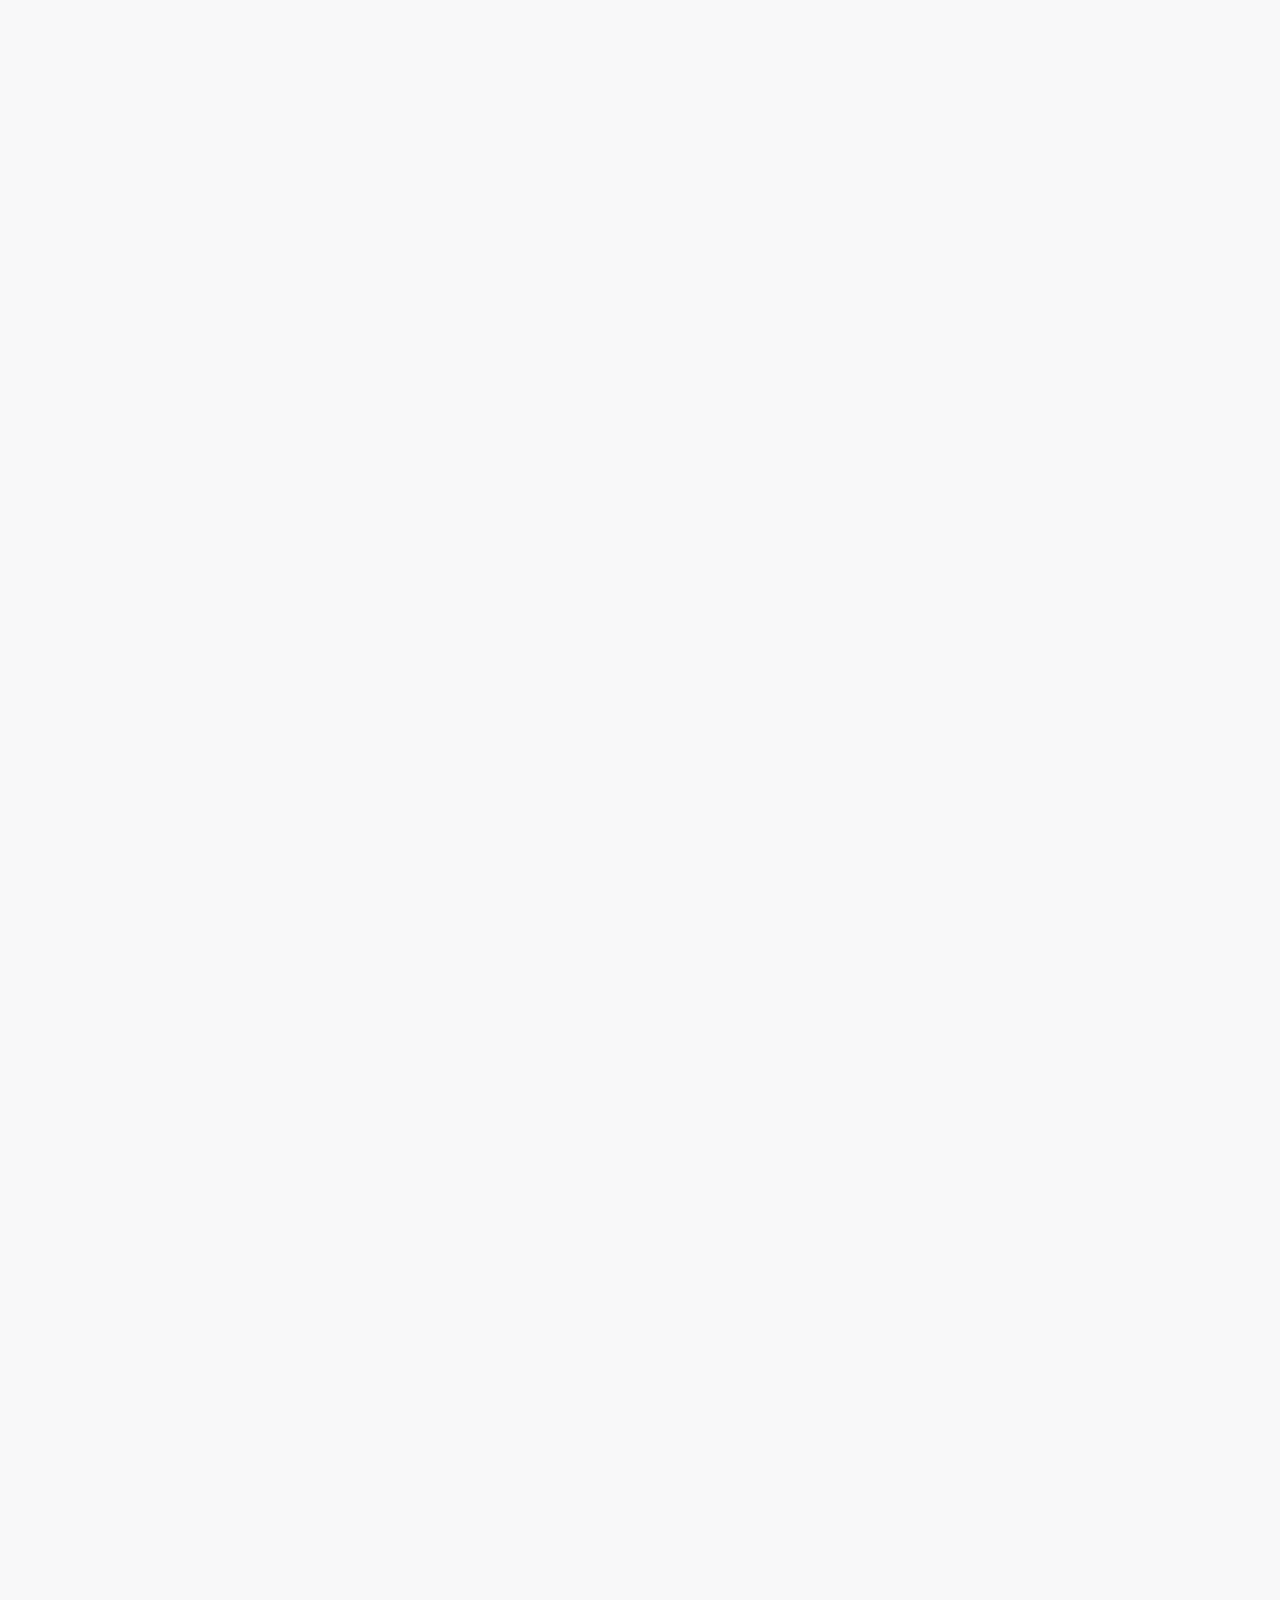
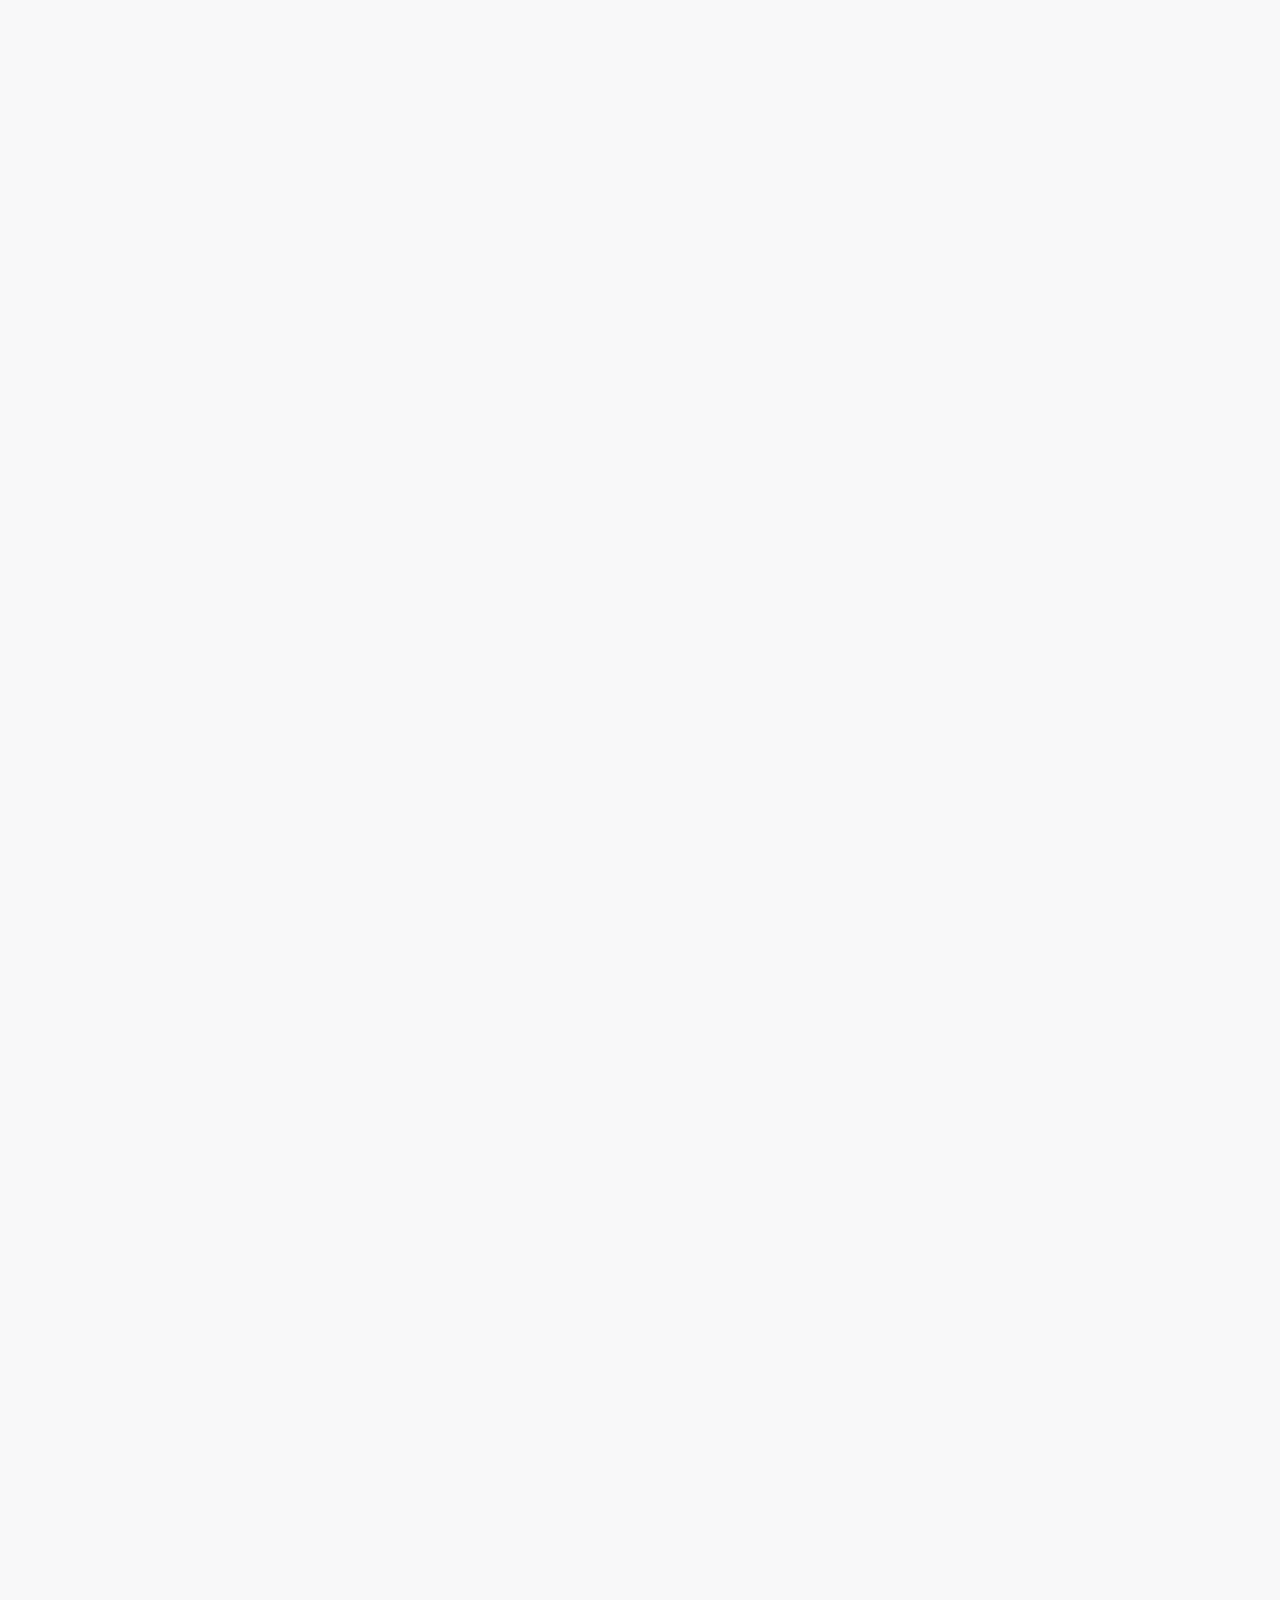
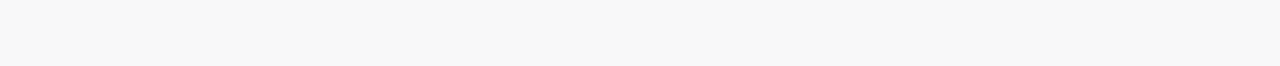
==== commit 3c4122f1: "my first" ====
--- a/index.html
+++ b/index.html
@@ -38,7 +38,6 @@
     </div>
     <!-- Spinner End -->
 
-    <!-- Topbar Start -->
     <div class="container-fluid bg-dark py-2 d-none d-md-flex">
         <div class="container">
             <div class="d-flex justify-content-between topbar">
@@ -59,7 +58,7 @@
                     </div>
                     <div class="d-flex flex-column pe-4 border-end">
                         <span class="text-secondary -50">contact@sediconsulting.com</span>
-                        <span class="text-secondary">Call: + 33 6 31 33 75 50 </span>
+                        <span class="text-secondary">Call: +33 7 58 05 36 31 </span>
                     </div>
 
 
@@ -127,7 +126,7 @@
                     </div>
                     <div class="d-flex flex-column pe-4 border-end">
                         <span class="text-primary -50">contact@sediconsulting.com </span>
-                        <span class="text-primary">Call: + 33 6 31 33 75 50 </span>
+                        <span class="text-primary">Call: +33 7 58 05 36 31 </span>
                     </div>
                     <div class="d-flex align-items-center justify-content-center ms-4 ">
                         <a href="#"><i class="bi bi-search text-primary fa-2x"></i></a>
@@ -150,12 +149,14 @@
                         <img src="img/carousel-1.jpg" class="img-fluid" alt="First slide">
                         <div class="carousel-caption">
                             <div class="container carousel-content">
-                                <h6 class="text-secondary h4 animated fadeInUp">Meilleures solutions informatiques</h6>
+                                <h6 class="text-secondary h4 animated fadeInUp">Meilleures solutions informatiques
+                                </h6>
                                 <h1 class="text-white display-1 mb-4 animated fadeInRight">Société d'Expertises
                                     Digitales &
                                     d'Innovations
                                 </h1>
-                                <p class="mb-4 text-white fs-5 animated fadeInDown">Nous sommes là pour développer votre
+                                <p class="mb-4 text-white fs-5 animated fadeInDown">Nous sommes là pour développer
+                                    votre
                                     entreprise de manière exponentielle
                                 </p>
                                 <a href="" class="me-2"><button type="button"
@@ -171,12 +172,14 @@
                         <img src="img/carousel-1.jpg" class="img-fluid" alt="First slide">
                         <div class="carousel-caption">
                             <div class="container carousel-content">
-                                <h6 class="text-secondary h4 animated fadeInUp">Meilleures solutions informatiques</h6>
+                                <h6 class="text-secondary h4 animated fadeInUp">Meilleures solutions informatiques
+                                </h6>
                                 <h1 class="text-white display-1 mb-4 animated fadeInRight">Société d'Expertises
                                     Digitales &
                                     d'Innovations
                                 </h1>
-                                <p class="mb-4 text-white fs-5 animated fadeInDown">Nous sommes là pour développer votre
+                                <p class="mb-4 text-white fs-5 animated fadeInDown">Nous sommes là pour développer
+                                    votre
                                     entreprise de manière exponentielle
                                 </p>
                                 <a href="" class="me-2"><button type="button"
@@ -206,26 +209,26 @@
                 <div class="row">
                     <div class="col-lg-3 wow fadeIn" data-wow-delay=".1s">
                         <div class="d-flex counter">
-                            <h1 class="me-3 text-primary counter-value">99</h1>
-                            <h5 class="text-white mt-1">Succès pour obtenir un client satisfait</h5>
+                            <h1 class="me-3 text-primary counter-value">1</h1>
+                            <h2 class="text-white mt-1">Telecoms</h2></br>
                         </div>
                     </div>
                     <div class="col-lg-3 wow fadeIn" data-wow-delay=".3s">
                         <div class="d-flex counter">
-                            <h1 class="me-3 text-primary counter-value">25</h1>
-                            <h5 class="text-white mt-1">Des milliers d'entreprises prospères</h5>
+                            <h1 class="me-3 text-primary counter-value">2</h1>
+                            <h2 class="text-white mt-1">sybersecurité</h2>
                         </div>
                     </div>
                     <div class="col-lg-3 wow fadeIn" data-wow-delay=".5s">
                         <div class="d-flex counter">
-                            <h1 class="me-3 text-primary counter-value">120</h1>
-                            <h5 class="text-white mt-1">Total des clients qui aiment la Sediconsulting</h5>
+                            <h1 class="me-3 text-primary counter-value">3</h1>
+                            <h2 class="text-white mt-1">transformation digitale</h2>
                         </div>
                     </div>
                     <div class="col-lg-3 wow fadeIn" data-wow-delay=".7s">
                         <div class="d-flex counter">
-                            <h1 class="me-3 text-primary counter-value">5</h1>
-                            <h5 class="text-white mt-1">Avis étoiles donnés par des clients satisfaits</h5>
+                            <h1 class="me-3 text-primary counter-value">4</h1>
+                            <h2 class="text-white mt-1">Connectivité & IA</h2>
                         </div>
                     </div>
                 </div>
@@ -253,38 +256,49 @@
                             technologiques
                             innovantes
                         </h1>
-                        <p>Sediconsulting, entreprise visionnaire, excelle dans l'expertise et l'innovation touchant la
-                            connectivité, les télécommunications, l'internet, la fibre optique, l'économie numérique,
+                        <p>Sediconsulting, entreprise visionnaire, excelle dans l'expertise et l'innovation touchant
+                            la
+                            connectivité, les télécommunications, l'internet, la fibre optique, l'économie
+                            numérique,
                             l'informatique, la transformation digitale et l'intelligence artificielle. Forts d'une
-                            expérience approfondie, nous nous engageons à façonner l'avenir de la communication et de la
+                            expérience approfondie, nous nous engageons à façonner l'avenir de la communication et
+                            de la
                             technologie
                         </p>
                         <p>
                             Intervenant dans les domaines de la Connectivité Avancée, des
-                            Télécommunications Intelligentes, de l'Internet, de la Fibre Optique et de l'Informatique,
+                            Télécommunications Intelligentes, de l'Internet, de la Fibre Optique et de
+                            l'Informatique,
                             ainsi que de l'Économie Numérique, notre équipe est notre atout majeur. Composée de
-                            professionnels passionnés et hautement qualifiés, elle travaille de concert pour innover et
+                            professionnels passionnés et hautement qualifiés, elle travaille de concert pour innover
+                            et
                             résoudre les défis les plus complexes
                         </p>
                         <p>Sediconsulting ne se contente pas de suivre les
-                            tendances, nous les créons. Notre engagement envers la recherche et le développement nous
+                            tendances, nous les créons. Notre engagement envers la recherche et le développement
+                            nous
                             place à l'avant-garde de l'innovation, faisant constamment évoluer nos solutions pour
                             répondre aux exigences de demain
                         </p>
                         <p>
                             à nous pour façonner ensemble un avenir
-                            où la connectivité redéfinit les possibilités. Avec Sediconsulting, l'innovation devient une
+                            où la connectivité redéfinit les possibilités. Avec Sediconsulting, l'innovation devient
+                            une
                             réalité
 
                         </p>
-                        <p>Collaboration et synergie sont les clés de notre succès. Nous établissons des partenariats
+                        <p>Collaboration et synergie sont les clés de notre succès. Nous établissons des
+                            partenariats
                             stratégiques à l'échelle mondiale, créant un réseau d'influence et de connaissances pour
                             rester à la pointe de l'industrie</p>
-                        <p class="mb-4">Notre équipe est notre atout majeur. Des professionnels passionnés et hautement
+                        <p class="mb-4">Notre équipe est notre atout majeur. Des professionnels passionnés et
+                            hautement
                             qualifiés, dotés d'une expérience approfondie, travaillent de concert pour innover et
-                            résoudre les défis les plus complexes.Sediconsulting ne suit pas seulement les tendances,
+                            résoudre les défis les plus complexes.Sediconsulting ne suit pas seulement les
+                            tendances,
                             nous les créons. Notre engagement envers la recherche et le développement nous place à
-                            l'avant-garde de l'innovation, en faisant constamment évoluer nos solutions pour répondre
+                            l'avant-garde de l'innovation, en faisant constamment évoluer nos solutions pour
+                            répondre
                             aux exigences de demain</p>
                         <a href="" class="btn btn-secondary rounded-pill px-5 py-3 text-white">plus de detail</a>
                     </div>
@@ -311,7 +325,8 @@
                                     <p class="mb-4">Le Schémas directeurs
                                         Benchmarks et étude de cadrage
                                         Conduite de consultation et d’appels d’offres</p>
-                                    <a href="" class="btn btn-secondary text-white px-5 py-3 rounded-pill">Lire plus</a>
+                                    <a href="" class="btn btn-secondary text-white px-5 py-3 rounded-pill">Lire
+                                        plus</a>
                                 </div>
                             </div>
                         </div>
@@ -324,7 +339,8 @@
                                     <h4 class="mb-3"> Pilotage des projets</h4>
                                     <p class="mb-4">Elaboration de processus et outils de pilotage (TdB, KPIs, etc.)
                                         Gestion de projet</p>
-                                    <a href="" class="btn btn-secondary text-white px-5 py-3 rounded-pill">Lire plus</a>
+                                    <a href="" class="btn btn-secondary text-white px-5 py-3 rounded-pill">Lire
+                                        plus</a>
                                 </div>
                             </div>
                         </div>
@@ -338,7 +354,8 @@
                                     <p class="mb-4"> Audits techniques
                                         Audits fonctionnels
                                         Audits organisationnels</p>
-                                    <a href="" class="btn btn-secondary text-white px-5 py-3 rounded-pill">Read More</a>
+                                    <a href="" class="btn btn-secondary text-white px-5 py-3 rounded-pill">Read
+                                        More</a>
                                 </div>
                             </div>
                         </div>
@@ -351,10 +368,12 @@
                                     <h4 class="mb-3">securité informatiques</h4>
                                     <p class="mb-4">La sécurité informatique, processus
                                         et mesures conçus pour protéger
-                                        les systèmes informatiques, réseaux, programmes et données contre des menaces,
+                                        les systèmes informatiques, réseaux, programmes et données contre des
+                                        menaces,
                                         des
                                         attaques et des accès non autorisés</p>
-                                    <a href="" class="btn btn-secondary text-white px-5 py-3 rounded-pill">Read More</a>
+                                    <a href="" class="btn btn-secondary text-white px-5 py-3 rounded-pill">Read
+                                        More</a>
                                 </div>
 
                             </div>
@@ -371,7 +390,8 @@
                                         qui
                                         utilisent les canaux numériques pour atteindre et interagir avec un public
                                         cible</p>
-                                    <a href="" class="btn btn-secondary text-white px-5 py-3 rounded-pill">Read More</a>
+                                    <a href="" class="btn btn-secondary text-white px-5 py-3 rounded-pill">Read
+                                        More</a>
                                 </div>
                             </div>
                         </div>
@@ -383,9 +403,11 @@
                                     <i class="fas fa-laptop fa-7x mb-4 text-primary"></i>
                                     <h4 class="mb-3">Accompagnement a la formation </h4>
                                     <p class="mb-4">Définition de plans de formation, transition et de déploiement
-                                        Accompagnement des utilisateurs et dans les domaines de securité informatiques
+                                        Accompagnement des utilisateurs et dans les domaines de securité
+                                        informatiques
                                     </p>
-                                    <a href="" class="btn btn-secondary text-white px-5 py-3 rounded-pill">Read More</a>
+                                    <a href="" class="btn btn-secondary text-white px-5 py-3 rounded-pill">Read
+                                        More</a>
                                 </div>
                             </div>
                         </div>
@@ -506,7 +528,8 @@
                                 </div>
                                 <div class="blog-btn-icon btn btn-secondary px-4 py-3 rounded-pill ">
                                     <div class="blog-icon-1">
-                                        <p class="text-white px-2">Partager<i class="fa fa-arrow-right ms-3"></i></p>
+                                        <p class="text-white px-2">Partager<i class="fa fa-arrow-right ms-3"></i>
+                                        </p>
                                     </div>
                                     <div class="blog-icon-2">
                                         <a href="" class="btn me-1"><i class="fab fa-facebook-f text-white"></i></a>
@@ -543,7 +566,8 @@
                                 </div>
                                 <div class="blog-btn-icon btn btn-secondary px-4 py-3 rounded-pill ">
                                     <div class="blog-icon-1">
-                                        <p class="text-white px-2">Partager<i class="fa fa-arrow-right ms-3"></i></p>
+                                        <p class="text-white px-2">Partager<i class="fa fa-arrow-right ms-3"></i>
+                                        </p>
                                     </div>
                                     <div class="blog-icon-2">
                                         <a href="" class="btn me-1"><i class="fab fa-facebook-f text-white"></i></a>
@@ -624,8 +648,31 @@
                                     <img src="" class="img-fluid w-100 rounded-circle" alt="">
                                 </div>
                                 <div class="team-name text-center py-3">
-                                    <h4 class="">Mr DIALLO</h4>
-                                    <p class="m-0">President directeur du groupe (PDG)</p>
+                                    <h4 class="">Bah Mamadou</h4>
+                                    <p class="m-0">Directeur General</p>
+                                </div>
+                                <div class="team-icon d-flex justify-content-center pb-4">
+                                    <a class="btn btn-square btn-secondary text-white rounded-circle m-1" href=""><i
+                                            class="fab fa-facebook-f"></i></a>
+                                    <a class="btn btn-square btn-secondary text-white rounded-circle m-1" href=""><i
+                                            class="fab fa-twitter"></i></a>
+                                    <a class="btn btn-square btn-secondary text-white rounded-circle m-1" href=""><i
+                                            class="fab fa-instagram"></i></a>
+                                    <a class="btn btn-square btn-secondary text-white rounded-circle m-1" href=""><i
+                                            class="fab fa-linkedin-in"></i></a>
+                                </div>
+                            </div>
+                        </div>
+                    </div>
+                    <!--<div class="rounded team-item">
+                        <div class="team-content">
+                            <div class="team-img-icon">
+                                <div class="team-img rounded-circle">
+                                    <img src="" class="img-fluid w-100 rounded-circle" alt="">
+                                </div>
+                                <div class="team-name text-center py-3">
+                                    <h4 class="">Mr BAH</h4>
+                                    <p class="m-0">Chef des projests et de l'innovation</p>
                                 </div>
                                 <div class="team-icon d-flex justify-content-center pb-4">
                                     <a class="btn btn-square btn-secondary text-white rounded-circle m-1" href=""><i
@@ -647,8 +694,8 @@
                                     <img src="" class="img-fluid w-100 rounded-circle" alt="">
                                 </div>
                                 <div class="team-name text-center py-3">
-                                    <h4 class="">Mr BAH</h4>
-                                    <p class="m-0">Chef des projests et de l'innovation</p>
+                                    <h4 class="">Mr alain</h4>
+                                    <p class="m-0">responsable CEO</p>
                                 </div>
                                 <div class="team-icon d-flex justify-content-center pb-4">
                                     <a class="btn btn-square btn-secondary text-white rounded-circle m-1" href=""><i
@@ -670,29 +717,6 @@
                                     <img src="" class="img-fluid w-100 rounded-circle" alt="">
                                 </div>
                                 <div class="team-name text-center py-3">
-                                    <h4 class="">Mr alain</h4>
-                                    <p class="m-0">responsable CEO</p>
-                                </div>
-                                <div class="team-icon d-flex justify-content-center pb-4">
-                                    <a class="btn btn-square btn-secondary text-white rounded-circle m-1" href=""><i
-                                            class="fab fa-facebook-f"></i></a>
-                                    <a class="btn btn-square btn-secondary text-white rounded-circle m-1" href=""><i
-                                            class="fab fa-twitter"></i></a>
-                                    <a class="btn btn-square btn-secondary text-white rounded-circle m-1" href=""><i
-                                            class="fab fa-instagram"></i></a>
-                                    <a class="btn btn-square btn-secondary text-white rounded-circle m-1" href=""><i
-                                            class="fab fa-linkedin-in"></i></a>
-                                </div>
-                            </div>
-                        </div>
-                    </div>
-                    <div class="rounded team-item">
-                        <div class="team-content">
-                            <div class="team-img-icon">
-                                <div class="team-img rounded-circle">
-                                    <img src="" class="img-fluid w-100 rounded-circle" alt="">
-                                </div>
-                                <div class="team-name text-center py-3">
                                     <h4 class="">Mr dupont</h4>
                                     <p class="m-0">DRH</p>
                                 </div>
@@ -708,7 +732,7 @@
                                 </div>
                             </div>
                         </div>
-                    </div>
+                    </div>-->
                 </div>
             </div>
         </div>
@@ -818,8 +842,10 @@
                     <h1 class="mb-3">Contactez-nous pour Façonner l'Avenir Ensemble</h1>
                     <p class="mb-2">
 
-                        Sediconsulting vous invite à rejoindre la révolution numérique. Ensemble, façonnons un avenir où
-                        la connectivité redéfinit les possibilités. Contactez-nous aujourd'hui pour découvrir comment
+                        Sediconsulting vous invite à rejoindre la révolution numérique. Ensemble, façonnons un
+                        avenir où
+                        la connectivité redéfinit les possibilités. Contactez-nous aujourd'hui pour découvrir
+                        comment
                         nous pouvons transformer votre vision en une réalité digitale </br>
 
                     <p>Connectez-vous à l'avenir avec Sediconsulting - où l'innovation devient une réalité</p>
@@ -835,7 +861,8 @@
                                 </div>
                                 <div class="ms-3">
                                     <h4 class="text-primary">Addresse</h4>
-                                    <a href="https://goo.gl/maps/Zd4BCynmTb98ivUJ6" target="_blank" class="h5">27 Rue
+                                    <a href="https://goo.gl/maps/Zd4BCynmTb98ivUJ6" target="_blank" class="h5">27
+                                        Rue
                                         Marguerite Yourcenar
                                         95820 Bruyères sur Oise</a>
                                 </div>
@@ -849,7 +876,7 @@
                                 </div>
                                 <div class="ms-3">
                                     <h4 class="text-primary">Call Us</h4>
-                                    <a class="h5" href="tel:+0123456789" target="_blank">+33 6 31 33 75 50</a>
+                                    <a class="h5" href="tel:+0123456789" target="_blank">+33758053631</a>
                                 </div>
                             </div>
                         </div>
@@ -910,7 +937,7 @@
                         <a href="index.html">
                             <!--<h1 class="text-white fw-bold d-block">SEDI<span class="text-secondary">CONSULTING</span>-->
                             </h1>
-                            <img src="img/sedi.jpeg" class="img-fluid  text-white" width="175 ">
+                            <img src="img/sedii.png" class="img-fluid  text-white" width="175 ">
                         </a>
                         <p class="mt-4 text-light">Une agence de solutions
                             informatiques innovantes </p>
@@ -964,10 +991,11 @@
                         <a href="#" class="h3 text-secondary">Contact Us</a>
                         <div class="text-white mt-4 d-flex flex-column contact-link">
                             <a href="#" class="pb-3 text-light border-bottom border-primary"><i
-                                    class="fas fa-map-marker-alt text-secondary me-2"></i> 7 Rue Marguerite Yourcenar
+                                    class="fas fa-map-marker-alt text-secondary me-2"></i> 7 Rue Marguerite
+                                Yourcenar
                                 95820 Bruyères sur Oise</a>
                             <a href="#" class="py-3 text-light border-bottom border-primary"><i
-                                    class="fas fa-phone-alt text-secondary me-2"></i> +33 6 31 33 75 50</a>
+                                    class="fas fa-phone-alt text-secondary me-2"></i> +33 7 58 05 36 31</a>
                             <a href="#" class="py-3 text-light border-bottom border-primary"><i
                                     class="fas fa-envelope text-secondary me-2"></i>contact@sediconsulting.com</a>
                         </div>
@@ -1001,7 +1029,8 @@
         <script src="lib/owlcarousel/owl.carousel.min.js"></script>
 
         <!-- Template Javascript -->
-        <script src="js/main.js"></script>
+    </div>
+    <script src="js/main.js"></script>
 </body>
 
 </html>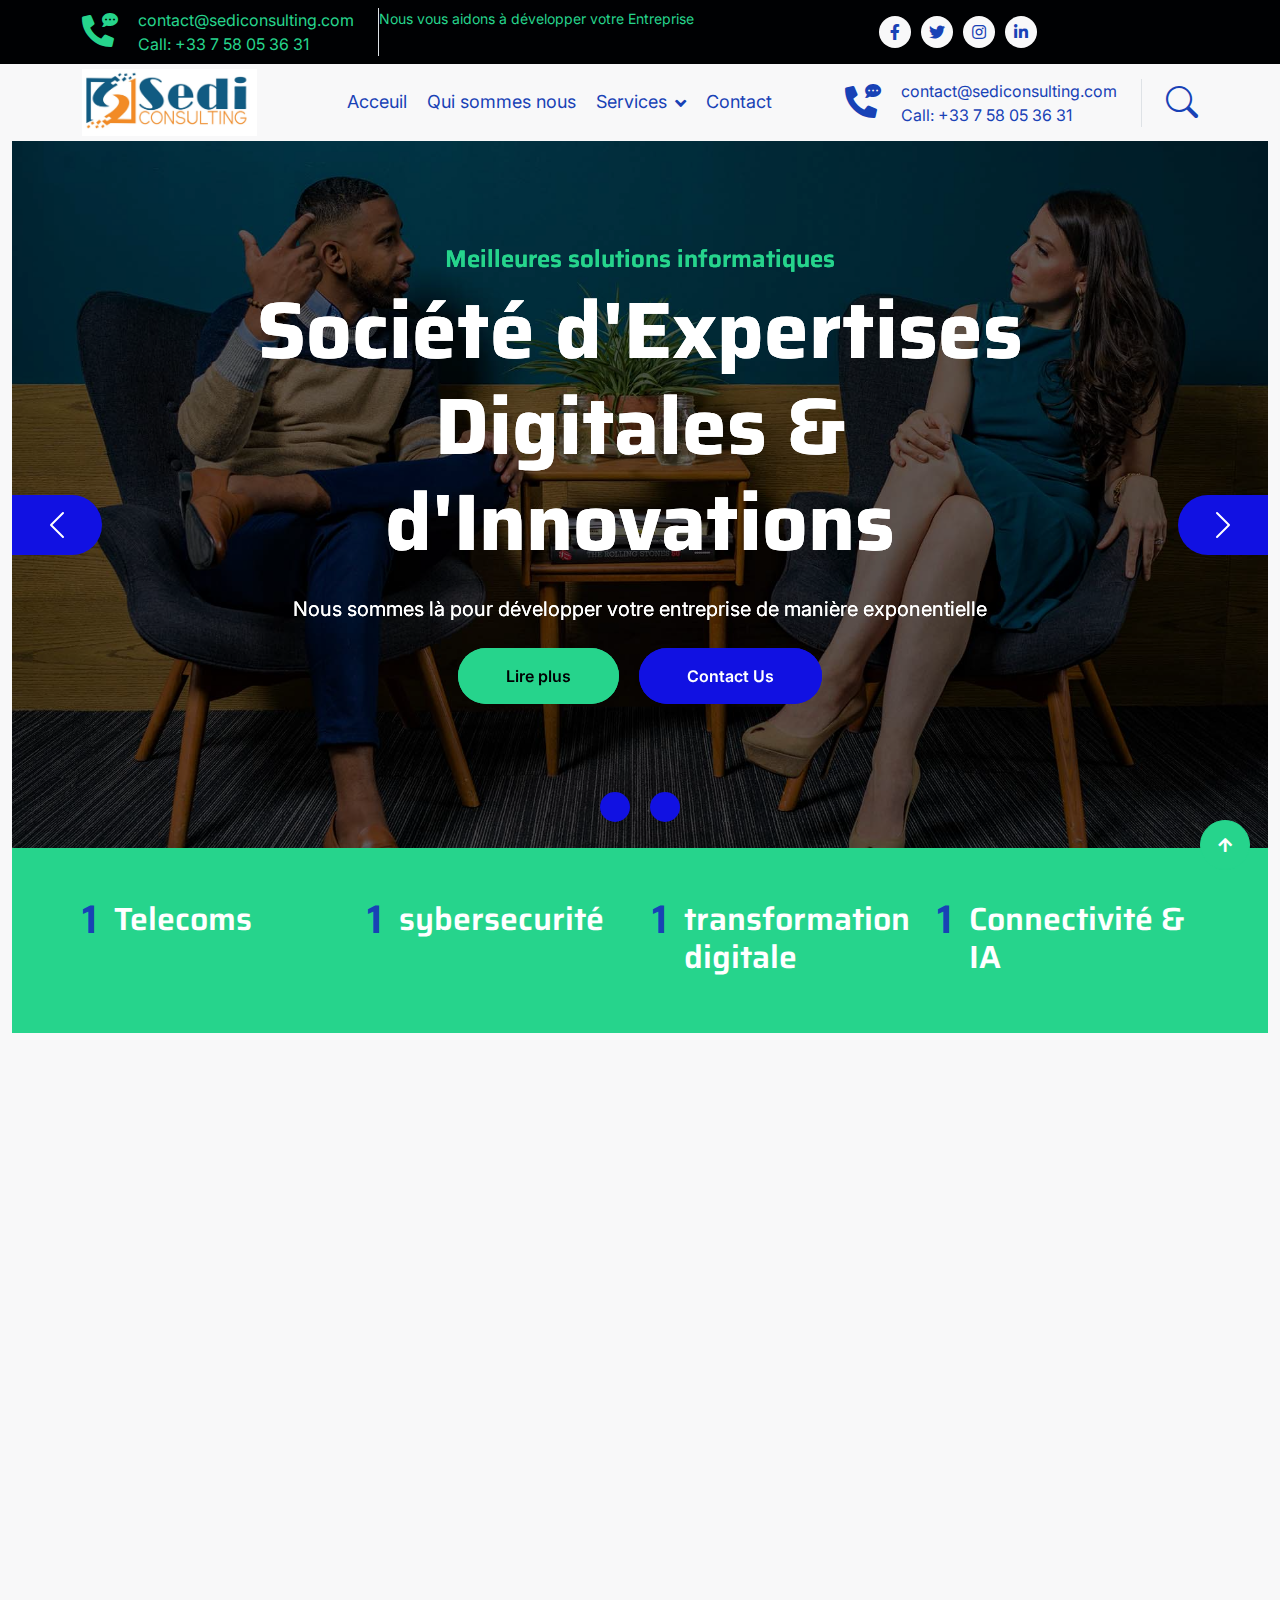
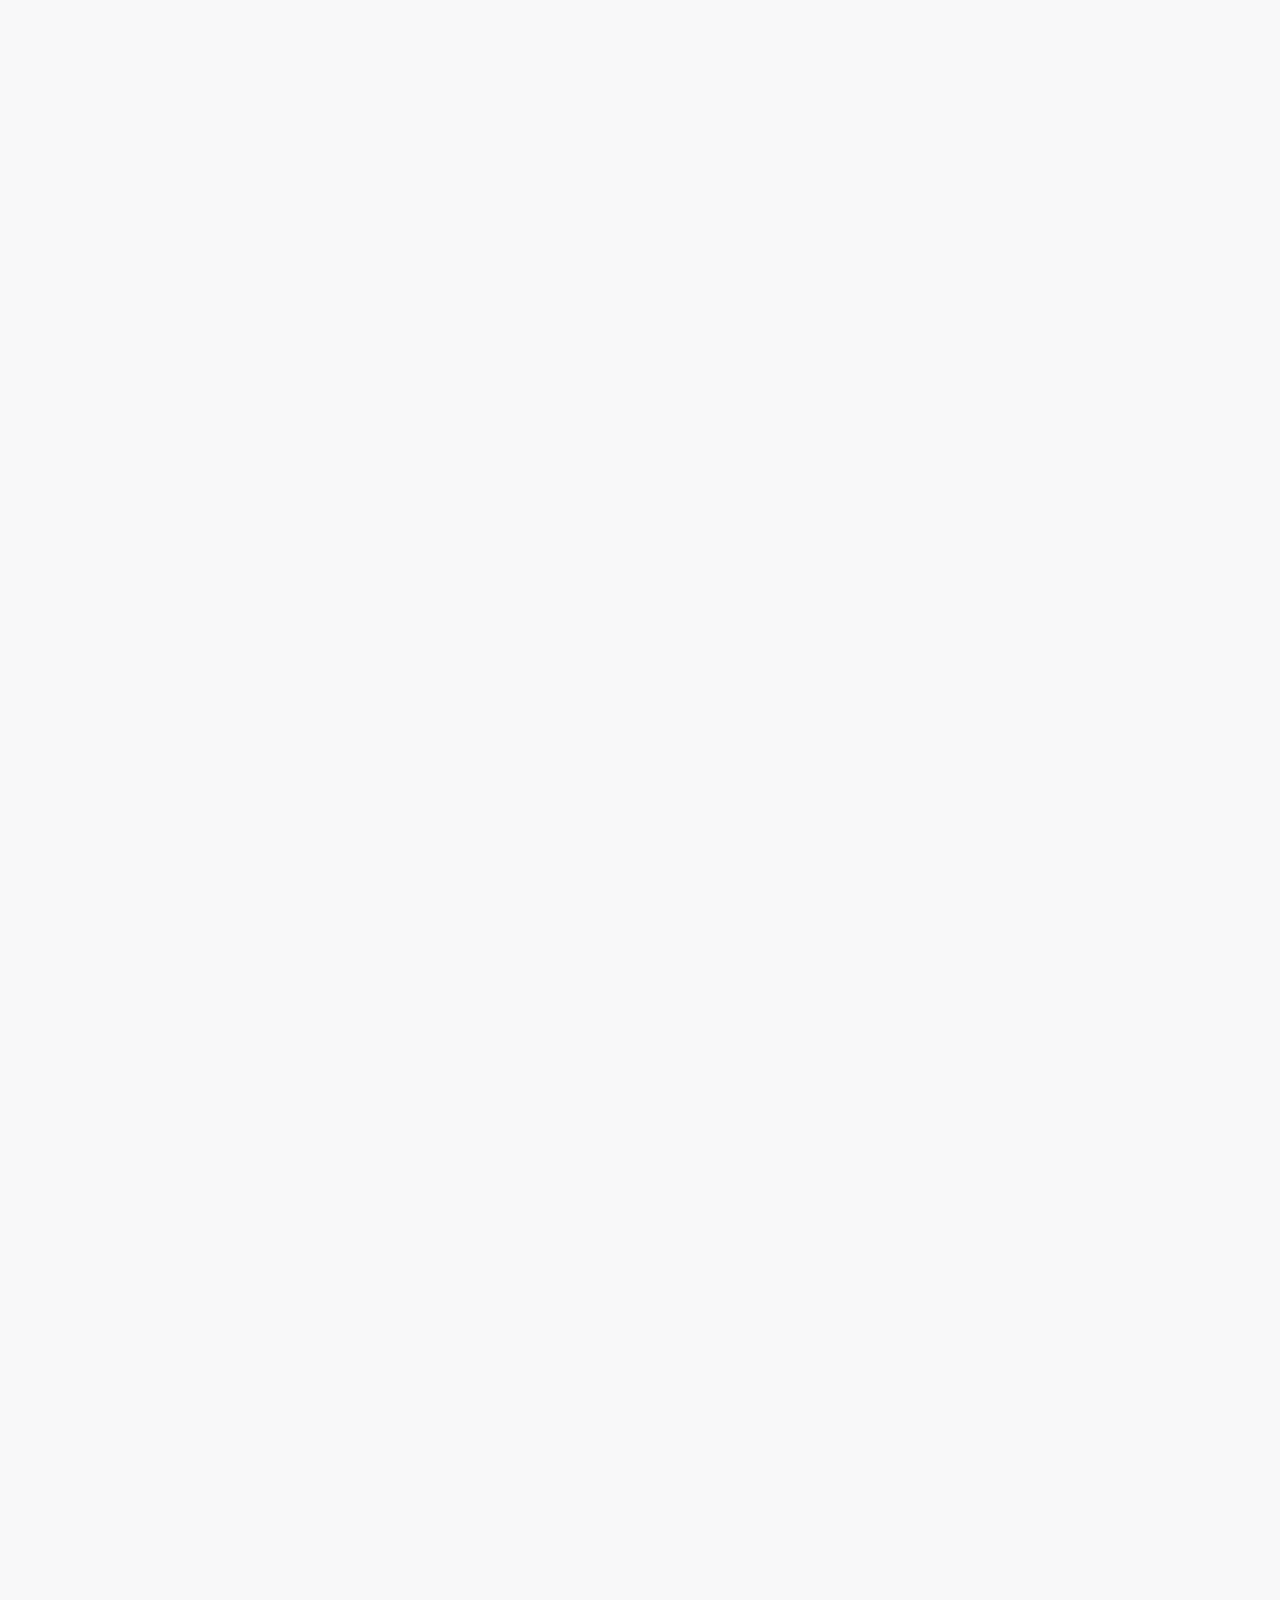
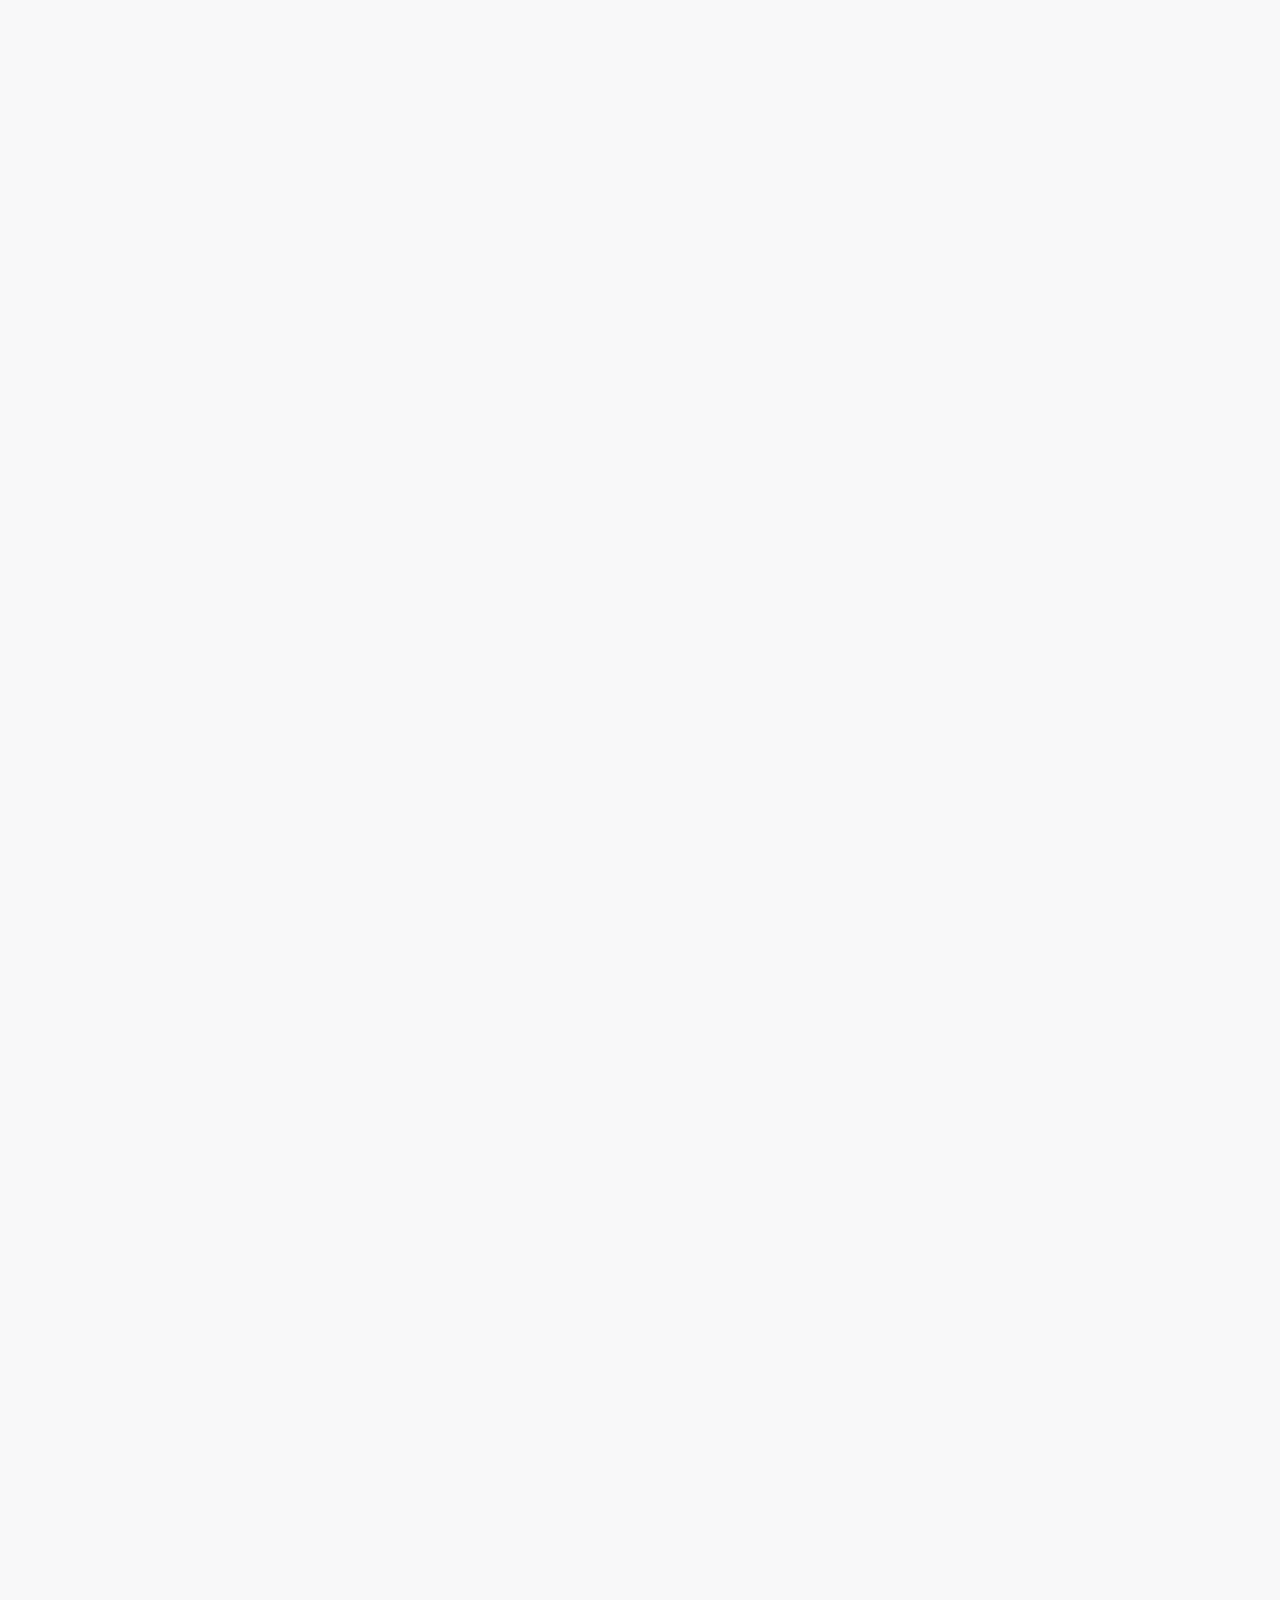
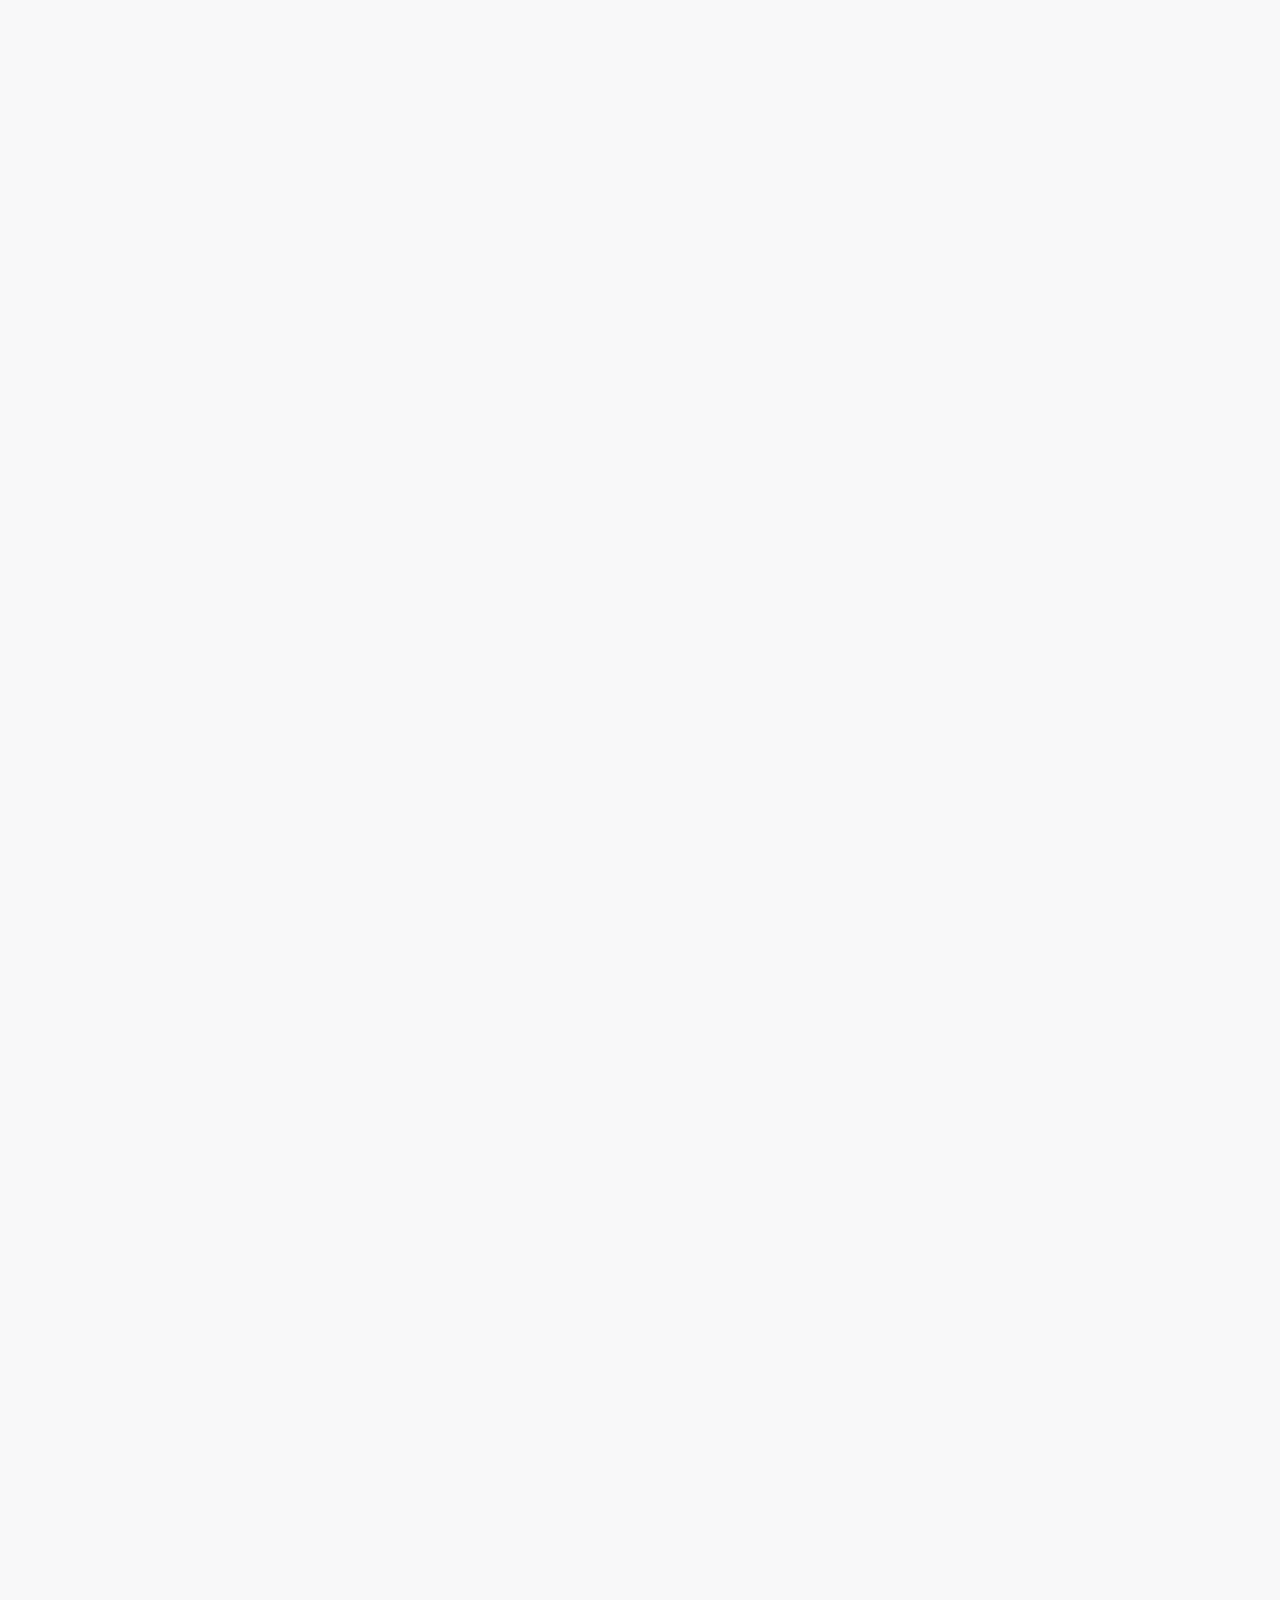
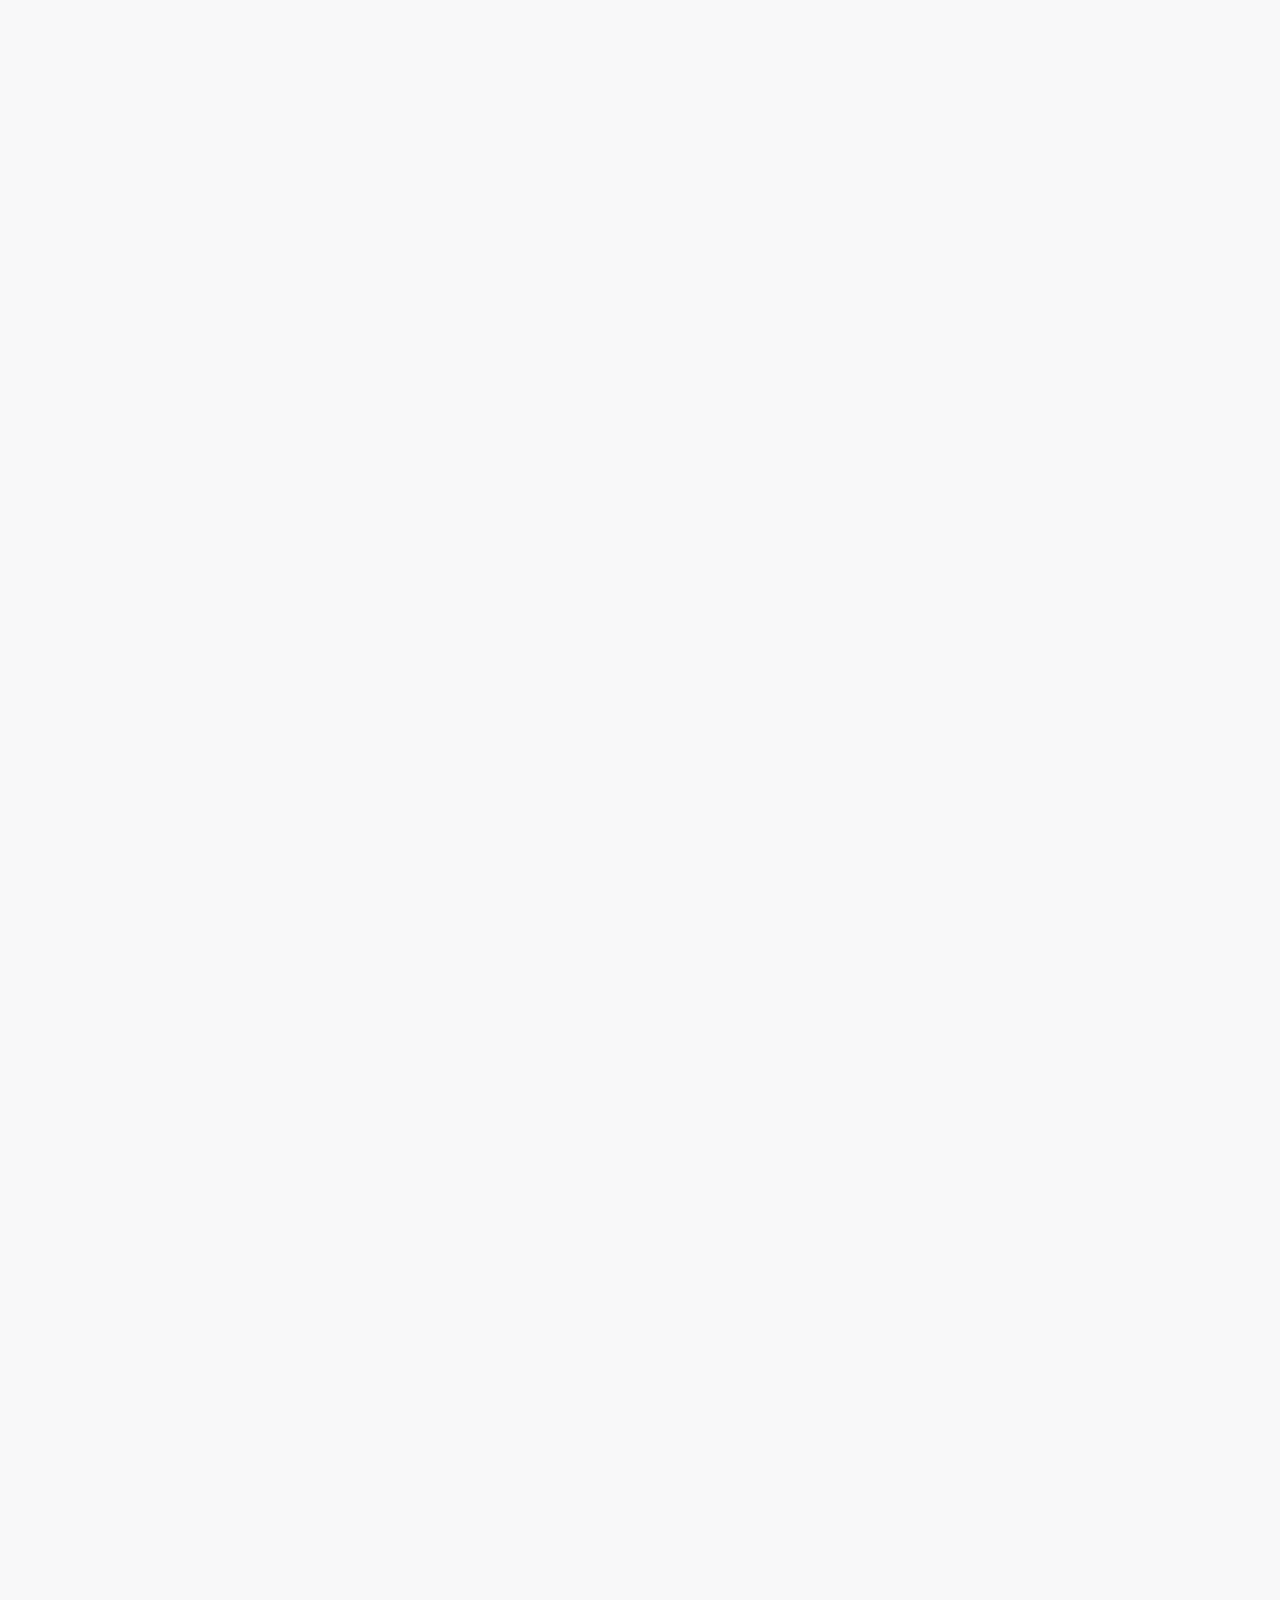
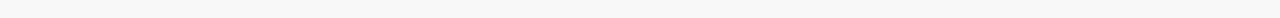
==== commit b9068e46: "my first" ====
--- a/index.html
+++ b/index.html
@@ -98,11 +98,11 @@
                     <div class="navbar-nav ms-auto mx-xl-auto p-0">
                         <a href="index.html" class="nav-item nav-link  text-primary">Acceuil</a>
                         <a href="about.html" class="nav-item nav-link text-primary ">Qui sommes nous</a>
-                        <a href="service.html" class="nav-item nav-link  text-primary">Services</a>
+                        <!--<a href="service.html" class="nav-item nav-link  text-primary">Services</a>-->
                         <!--<a href="project.html" class="nav-item nav-link active text-secondary">Projects</a>-->
                         <div class="nav-item dropdown">
                             <a href="#" class="nav-link dropdown-toggle text-primary" data-bs-toggle="dropdown">
-                                Solutions</a>
+                                Services</a>
                             <div class="dropdown-menu rounded">
                                 <a href="service.html" class="nav-item nav-link  text-primary">domaine d’expertise</a>
                                 <a href="project.html" class="nav-item nav-link active text-primary">projets</a>
@@ -251,55 +251,39 @@
                         </div>
                     </div>
                     <div class="col-lg-7 col-md-6 col-sm-12 wow fadeIn" data-wow-delay=".5s">
-                        <h5 class="text-primary">A propos de nous</h5>
-                        <h1 class="mb-4">À propos de l'entreprise Sediconsulting et de ses solutions techniques et
-                            technologiques
-                            innovantes
-                        </h1>
-                        <p>Sediconsulting, entreprise visionnaire, excelle dans l'expertise et l'innovation touchant
-                            la
-                            connectivité, les télécommunications, l'internet, la fibre optique, l'économie
-                            numérique,
-                            l'informatique, la transformation digitale et l'intelligence artificielle. Forts d'une
-                            expérience approfondie, nous nous engageons à façonner l'avenir de la communication et
-                            de la
-                            technologie
+                        <h1 class="mb-4">À propos de Sediconsulting</h1>
+                        <p> SEDICONSULTING est une ESN (Entreprise du Service Numérique), spécialisée dans :</br>
+                            • L’intégration des systèmes d’information</br>
+                            • Le management international et National des grands projets complexes et variés dans tous
+                            les secteurs d’activités</br>
+                            • La conception des solutions Numérique et innovantes sur mesure adaptées aux besoins de
+                            chacun de nos clients</br>
+                            Chaque client étant unique SEDICONSULTING se différencie des autres structures par sa
+                            proximité avec ses clients et la relation de confiance que nous bâtissons avec chacun
+                            d’entre eux car pour nous la confiance, la transparence sont des prérequis indispensables
+                            pour une bonne et fructueuse collaboration.</br>
+                            Cumulant plusieurs années d’expériences dans des grands groupe européen, SEDIDICONSULTING se
+                            fixe comme ambition de révolutionner l’accompagnements proposés aux entreprises jusqu’à
+                            maintenant en mettant en place pour chaque besoin exprimé par nos clients des indicateurs
+                            clés de performances de succès (KPIs) qui sont auditables et mesurables avec le temps.</br>
+                            Notre seul critère de satisfaction c’est lorsque nos clients sont satisfaits</br>
+                            </br>
+                            Forts d'une expérience approfondie de plusieurs années, nous nous engageons à façonner
+                            l’avenir du Conseil et de l’innovation technologique.</br>
+                            L’une des forces de SEDICONSULTING est notre équipe qui est un atout majeur. Composée de
+                            professionnels passionnés et hautement qualifiés, elle travaille de concert pour innover et
+                            résoudre les défis les plus complexes</br>
+                            SEDICONSULTING ne se contente pas de suivre les tendances, nous les créons. Notre engagement
+                            envers la recherche et le développement nous place à l'avant-garde de l'innovation, faisant
+                            constamment évoluer nos solutions pour répondre aux exigences de demain et façonner ensemble
+                            un avenir meilleur où notre seul contrainte sera de ne pas connaitre vos besoins ou
+                            problématiques, sinon pour le reste avec nous c’est l’assurance d’un service de qualité pour
+                            chaque problème posé ou besoins exprimés car avec SEDICONSULTING c’est l’assurance d’un
+                            service de qualité avec des solutions innovantes et clés en main </br>
+                            Collaboration et synergie sont les clés de notre succès. Nous établissons des partenariats
+                            stratégiques à l'échelle mondiale, créant un réseau d'influence et de connaissances pour
+                            rester à la pointe des services proposés
                         </p>
-                        <p>
-                            Intervenant dans les domaines de la Connectivité Avancée, des
-                            Télécommunications Intelligentes, de l'Internet, de la Fibre Optique et de
-                            l'Informatique,
-                            ainsi que de l'Économie Numérique, notre équipe est notre atout majeur. Composée de
-                            professionnels passionnés et hautement qualifiés, elle travaille de concert pour innover
-                            et
-                            résoudre les défis les plus complexes
-                        </p>
-                        <p>Sediconsulting ne se contente pas de suivre les
-                            tendances, nous les créons. Notre engagement envers la recherche et le développement
-                            nous
-                            place à l'avant-garde de l'innovation, faisant constamment évoluer nos solutions pour
-                            répondre aux exigences de demain
-                        </p>
-                        <p>
-                            à nous pour façonner ensemble un avenir
-                            où la connectivité redéfinit les possibilités. Avec Sediconsulting, l'innovation devient
-                            une
-                            réalité
-
-                        </p>
-                        <p>Collaboration et synergie sont les clés de notre succès. Nous établissons des
-                            partenariats
-                            stratégiques à l'échelle mondiale, créant un réseau d'influence et de connaissances pour
-                            rester à la pointe de l'industrie</p>
-                        <p class="mb-4">Notre équipe est notre atout majeur. Des professionnels passionnés et
-                            hautement
-                            qualifiés, dotés d'une expérience approfondie, travaillent de concert pour innover et
-                            résoudre les défis les plus complexes.Sediconsulting ne suit pas seulement les
-                            tendances,
-                            nous les créons. Notre engagement envers la recherche et le développement nous place à
-                            l'avant-garde de l'innovation, en faisant constamment évoluer nos solutions pour
-                            répondre
-                            aux exigences de demain</p>
                         <a href="" class="btn btn-secondary rounded-pill px-5 py-3 text-white">plus de detail</a>
                     </div>
                 </div>
@@ -313,7 +297,7 @@
             <div class="container">
                 <div class="text-center mx-auto pb-5 wow fadeIn" data-wow-delay=".3s" style="max-width: 600px;">
                     <h5 class="text-primary">Notre Services</h5>
-                    <h1>Des services spécialement conçus pour votre entreprise</h1>
+                    <h1>Conseil en systèmes études techniques en digitalisation </h1>
                 </div>
                 <div class="row g-5 services-inner">
                     <div class="col-md-6 col-lg-4 wow fadeIn" data-wow-delay=".3s">
@@ -446,7 +430,7 @@
                                 <div class="project-content">
                                     <a href="#" class="text-center">
                                         <h4 class="text-secondary">Cyber Security</h4>
-                                        <p class="m-0 text-white">Cyber Security Core</p>
+                                        <p class="m-0 text-white"> Core</p>
                                     </a>
                                 </div>
                             </div>
@@ -558,7 +542,7 @@
                         <div class="blog-item position-relative bg-light rounded">
                             <img src="img/blog-2.jpg" class="img-fluid w-100 rounded-top" alt="">
                             <span class="position-absolute px-4 py-3 bg-primary text-white rounded"
-                                style="top: -28px; right: 20px;">Formation au outils numérique</span>
+                                style="top: -28px; right: 20px;">Formation aux outils numérique</span>
                             <div class="blog-btn d-flex justify-content-between position-relative px-3"
                                 style="margin-top: -75px;">
                                 <div class="blog-icon btn btn-secondary px-3 rounded-pill my-auto">
@@ -596,7 +580,7 @@
                         <div class="blog-item position-relative bg-light rounded">
                             <img src="img/blog-3.jpg" class="img-fluid w-100 rounded-top" alt="">
                             <span class="position-absolute px-4 py-3 bg-primary text-white rounded"
-                                style="top: -28px; right: 20px;">Formation a la sybersecurité</span>
+                                style="top: -28px; right: 20px;">sécurité informatique</span>
                             <div class="blog-btn d-flex justify-content-between position-relative px-3"
                                 style="margin-top: -75px;">
                                 <div class="blog-icon btn btn-secondary px-3 rounded-pill my-auto">
@@ -649,7 +633,7 @@
                                 </div>
                                 <div class="team-name text-center py-3">
                                     <h4 class="">Bah Mamadou</h4>
-                                    <p class="m-0">Directeur General</p>
+                                    <p class="m-0">Directeur Général</p>
                                 </div>
                                 <div class="team-icon d-flex justify-content-center pb-4">
                                     <a class="btn btn-square btn-secondary text-white rounded-circle m-1" href=""><i
@@ -888,7 +872,7 @@
                                 </div>
                                 <div class="ms-3">
                                     <h4 class="text-primary">Email Us</h4>
-                                    <a class="h5" href="mailto:info@example.com"
+                                    <a class="h5" href="mailto:contact@sediconsulting.com"
                                         target="_blank">contact@sediconsulting.com</a>
                                 </div>
                             </div>
